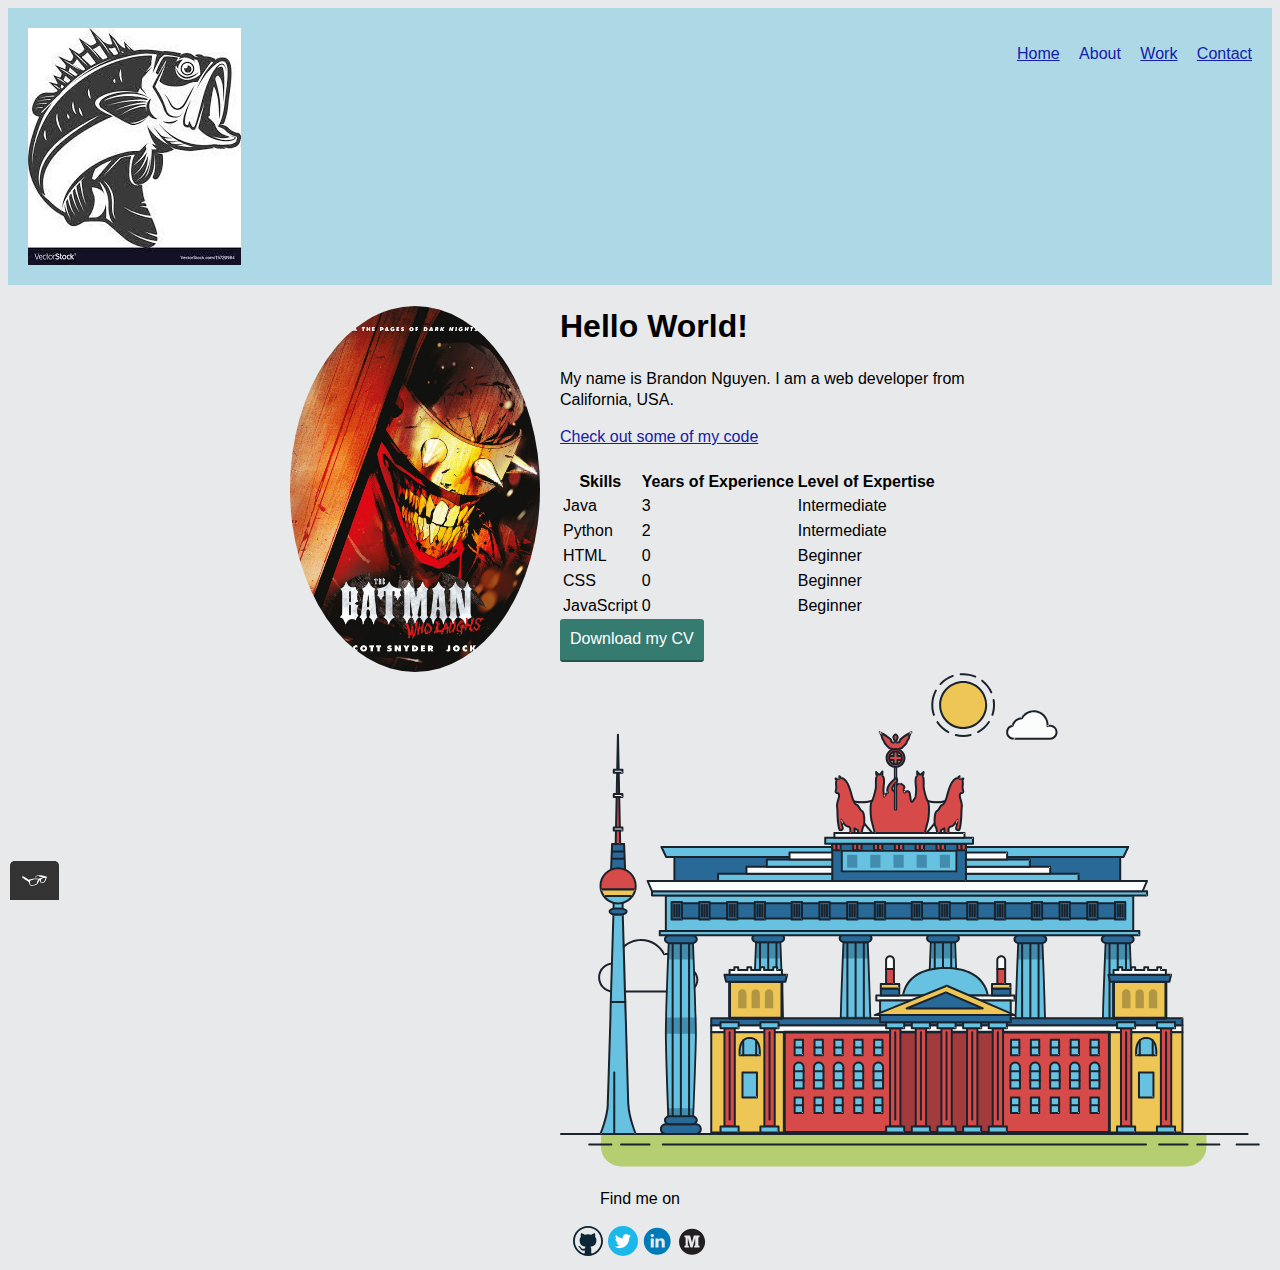
==== about.html @ 9582574d "added twitter and medium handles" ====
<!DOCTYPE html>
<html>

<head>
  <meta charset="utf-8">
  <title>About Brandon Nguyen</title>
  <link href="https://fonts.google.com/specimen/Oswald?preview.text_type=custom#standard-styles" rel="stylesheet">
  <link rel="stylesheet" type="text/css" href="css/style.production.css">
  <meta name="viewport" content="width=device-width, initial-scale=1">
</head>

<body>
  <header class="page-header">
    <img src="img/bass-fish.jpg" alt="Bass fish logo" class="page-header__item">
    <nav class="main-navigation page-header__item">
      <ul role="menubar" class="navigation-list">
        <li role="presentation">
          <a href="index.html" role="menuitem" class="navigation-list__item">Home</a>
        </li>
        <li role="presentation">
          <a href="about.html" role="menuitem" class="navigation-list__item navigation-list__item--active">About</a>
        </li>
        <li role="presentation">
          <a href="work.html" role="menuitem" class="navigation-list__item">Work</a>
        </li>
        <li role="presentation">
          <a href="contact.html" role="menuitem" class="navigation-list__item">Contact</a>
        </li>
      </ul>
    </nav>
  </header>


  <div class="profile">
    <!-- Add your portrait here -->
    <img src="img/portrait.jpg" class="profile__portrait" alt="Batman who Laughs Portrait">
    <h1>Hello World!</h1>
    <p>My name is Brandon Nguyen. I am a <span>web</span> developer from California, USA.</p>
    <a href="https://github.com/nguyenbrandon5303/">Check out some of my code</a>
  </div>
  <br>
  <table>
    <thead>
      <tr>
        <th>Skills</th>
        <th>Years of Experience</th>
        <th>Level of Expertise</th>
      </tr>
    </thead>
    <tbody>
      <tr>
        <td>Java</td>
        <td>3</td>
        <td>Intermediate</td>
      </tr>
      <tr>
        <td>Python</td>
        <td>2</td>
        <td>Intermediate</td>
      </tr>
      <tr>
        <td>HTML</td>
        <td>0</td>
        <td>Beginner</td>
      </tr>
      <tr>
        <td>CSS</td>
        <td>0</td>
        <td>Beginner</td>
      </tr>
      <tr>
        <td>JavaScript</td>
        <td>0</td>
        <td>Beginner</td>
      </tr>
    </tbody>
  </table>

  <a href="files/cv.pdf" class="button" download>Download my CV</a> <br>

  <svg xmlns="http://www.w3.org/2000/svg" class="berlin-illustration" height="505" viewBox="0 0 700 505"
    xmlns:xlink="http://www.w3.org/1999/xlink">
    <defs>
      <polygon id="a" points=".06 231.917 .06 .929 688.717 .929 688.717 231.917" />
    </defs>
    <g fill="none" fill-rule="evenodd">
      <g transform="translate(0 241)" class="cloud-front">
        <path fill="#1A232C"
          d="M87.602,29 L87.602,28 C87.326,28.001 87.103,28.024 86.927,28.033 L86.979,29.031 L87.947,28.78 C85.741,20.282 78.041,14.002 68.852,14 C67.858,14 66.904,14.096 65.98,14.231 L66.125,15.22 L67.019,14.772 C62.626,6.015 53.567,0.001 43.102,0 C29.041,0.002 17.524,10.848 16.443,24.632 L17.44,24.71 L17.606,23.724 C16.803,23.589 15.969,23.5 15.102,23.5 C6.817,23.501 0.102,30.215 0.102,38.5 C0.102,46.785 6.817,53.499 15.102,53.5 L87.602,53.5 C94.644,53.499 100.351,47.792 100.352,40.75 C100.351,33.708 94.644,28.001 87.602,28 L87.602,30 C90.573,30 93.254,31.202 95.203,33.149 C97.15,35.097 98.351,37.778 98.352,40.75 C98.351,43.722 97.15,46.403 95.203,48.351 C93.254,50.298 90.573,51.5 87.602,51.5 L15.102,51.5 C11.509,51.5 8.265,50.046 5.909,47.692 C3.555,45.337 2.102,42.093 2.102,38.5 C2.102,34.907 3.555,31.663 5.909,29.308 C8.265,26.954 11.509,25.5 15.102,25.5 C15.831,25.5 16.553,25.575 17.273,25.697 C17.551,25.743 17.832,25.672 18.055,25.499 C18.277,25.325 18.414,25.07 18.436,24.789 C19.436,12.04 30.094,1.998 43.102,2 C52.786,1.999 61.163,7.564 65.231,15.669 C65.425,16.055 65.842,16.272 66.27,16.21 C67.132,16.084 67.988,16 68.852,16 C77.108,15.998 84.027,21.647 86.011,29.283 C86.13,29.741 86.557,30.054 87.031,30.03 C87.27,30.017 87.457,29.999 87.602,30 L87.602,29"
          transform="translate(38 36)" />
      </g>
      <path fill="#B5CE6F"
        d="M646.484,484.382 C646.484,489.501 644.531,494.62 640.627,498.525 C636.722,502.43 631.603,504.382 626.484,504.382 L60.873,504.382 C55.754,504.382 50.636,502.43 46.731,498.525 C42.826,494.62 40.873,489.501 40.873,484.382 L40.873,471.917 L646.484,471.917 L646.484,484.382" />
      <polyline fill="#67C2E2"
        points="334.824 185.029 101.449 185.029 106.209 195.08 563.438 195.08 568.2 185.029 334.824 185.029" />
      <path fill="#1A232C"
        d="M334.824,185.029 L334.824,184.029 L101.449,184.029 C101.104,184.029 100.788,184.203 100.604,184.494 C100.42,184.785 100.398,185.146 100.545,185.457 L105.306,195.508 C105.471,195.856 105.824,196.079 106.209,196.079 L563.438,196.079 C563.824,196.079 564.177,195.856 564.342,195.508 L569.104,185.457 C569.251,185.146 569.229,184.785 569.045,184.494 C568.861,184.203 568.544,184.029 568.2,184.029 L334.824,184.029 L334.824,186.029 L566.62,186.029 L562.806,194.08 L106.842,194.08 L103.029,186.029 L334.824,186.029 L334.824,185.029" />
      <polygon fill="#296997" points="114.416 218.974 560.222 218.974 560.222 195.08 114.416 195.08" />
      <path fill="#1A232C"
        d="M560.222,218.974 L560.222,217.974 L115.416,217.974 L115.416,196.079 L559.222,196.079 L559.222,218.974 L560.222,218.974 L560.222,217.974 L560.222,218.974 L561.222,218.974 L561.222,195.08 C561.222,194.816 561.115,194.559 560.929,194.372 C560.742,194.186 560.485,194.08 560.222,194.08 L114.416,194.08 C114.152,194.08 113.895,194.186 113.708,194.372 C113.522,194.559 113.416,194.816 113.416,195.08 L113.416,218.974 C113.416,219.237 113.522,219.495 113.708,219.681 C113.895,219.867 114.152,219.974 114.416,219.974 L560.222,219.974 C560.485,219.974 560.742,219.867 560.929,219.681 C561.115,219.495 561.222,219.237 561.222,218.974 L560.222,218.974" />
      <polygon fill="#67C2E2" points="105.85 269.08 573.225 269.08 573.225 233.398 105.85 233.398" />
      <path fill="#1A232C"
        d="M573.225,233.398 L573.225,232.398 L105.85,232.398 C105.587,232.398 105.329,232.505 105.143,232.691 C104.957,232.877 104.85,233.134 104.85,233.398 L104.85,269.08 C104.85,269.344 104.957,269.601 105.143,269.788 C105.329,269.974 105.587,270.08 105.85,270.08 L573.225,270.08 C573.488,270.08 573.745,269.974 573.932,269.788 C574.118,269.601 574.225,269.344 574.225,269.08 L574.225,233.398 C574.225,233.134 574.118,232.877 573.932,232.691 C573.745,232.505 573.488,232.398 573.225,232.398 L573.225,233.398 L572.225,233.398 L572.225,268.08 L106.85,268.08 L106.85,234.398 L573.225,234.398 L573.225,233.398 L572.225,233.398 L573.225,233.398" />
      <polygon fill="#296997" points="116.751 256.508 562.557 256.508 562.557 241.243 116.751 241.243" />
      <path fill="#1A232C"
        d="M562.557,256.508 L562.557,255.508 L117.75,255.508 L117.75,242.243 L561.557,242.243 L561.557,256.508 L562.557,256.508 L562.557,255.508 L562.557,256.508 L563.557,256.508 L563.557,241.243 C563.557,240.979 563.45,240.722 563.264,240.535 C563.078,240.349 562.82,240.243 562.557,240.243 L116.75,240.243 C116.487,240.243 116.23,240.349 116.043,240.535 C115.857,240.722 115.751,240.979 115.751,241.243 L115.751,256.508 C115.751,256.771 115.857,257.029 116.043,257.215 C116.23,257.401 116.487,257.508 116.751,257.508 L562.557,257.508 C562.82,257.508 563.077,257.401 563.264,257.215 C563.45,257.029 563.557,256.771 563.557,256.508 L562.557,256.508" />
      <polygon fill="#67C2E2" points="158.07 218.974 518.563 218.974 518.563 211.858 158.07 211.858" />
      <path fill="#1A232C"
        d="M518.563,211.858 L518.563,210.858 L158.07,210.858 C157.807,210.858 157.549,210.964 157.363,211.151 C157.177,211.337 157.07,211.594 157.07,211.858 L157.07,218.974 C157.07,219.237 157.177,219.495 157.363,219.681 C157.549,219.867 157.807,219.974 158.07,219.974 L518.563,219.974 C518.826,219.974 519.083,219.867 519.27,219.681 C519.456,219.495 519.562,219.237 519.562,218.974 L519.562,211.858 C519.562,211.594 519.456,211.337 519.27,211.151 C519.083,210.964 518.826,210.858 518.563,210.858 L518.563,211.858 L517.563,211.858 L517.563,217.974 L159.07,217.974 L159.07,212.858 L518.563,212.858 L518.563,211.858 L517.563,211.858 L518.563,211.858" />
      <polygon fill="#FBFDFC" points="186.438 211.858 490.194 211.858 490.194 204.741 186.438 204.741" />
      <path fill="#1A232C"
        d="M490.194,204.741 L490.194,203.741 L186.438,203.741 C186.175,203.741 185.917,203.848 185.731,204.034 C185.545,204.221 185.438,204.478 185.438,204.741 L185.438,211.858 C185.438,212.121 185.545,212.379 185.731,212.565 C185.917,212.751 186.175,212.858 186.438,212.858 L490.194,212.858 C490.458,212.858 490.715,212.751 490.902,212.565 C491.088,212.379 491.194,212.121 491.194,211.858 L491.194,204.741 C491.194,204.478 491.088,204.221 490.902,204.034 C490.715,203.848 490.458,203.741 490.194,203.741 L490.194,204.741 L489.194,204.741 L489.194,210.858 L187.438,210.858 L187.438,205.741 L490.194,205.741 L490.194,204.741 L489.194,204.741 L490.194,204.741" />
      <polygon fill="#67C2E2" points="206.805 204.741 469.828 204.741 469.828 197.624 206.805 197.624" />
      <path fill="#1A232C"
        d="M469.828,197.624 L469.828,196.624 L206.805,196.624 C206.541,196.624 206.284,196.731 206.098,196.917 C205.911,197.103 205.805,197.361 205.805,197.624 L205.805,204.741 C205.805,205.005 205.911,205.262 206.098,205.449 C206.284,205.635 206.541,205.741 206.805,205.741 L469.828,205.741 C470.091,205.741 470.349,205.635 470.535,205.449 C470.722,205.262 470.828,205.005 470.828,204.741 L470.828,197.624 C470.828,197.361 470.722,197.103 470.535,196.917 C470.349,196.731 470.091,196.624 469.828,196.624 L469.828,197.624 L468.828,197.624 L468.828,203.741 L207.805,203.741 L207.805,198.624 L469.828,198.624 L469.828,197.624 L468.828,197.624 L469.828,197.624" />
      <polygon fill="#FBFDFC" points="229.521 197.624 447.111 197.624 447.111 190.509 229.521 190.509" />
      <path fill="#1A232C"
        d="M447.111,190.509 L447.111,189.509 L229.521,189.509 C229.258,189.509 229,189.616 228.814,189.802 C228.628,189.988 228.521,190.246 228.521,190.509 L228.521,197.624 C228.521,197.888 228.628,198.145 228.814,198.332 C229,198.518 229.258,198.624 229.521,198.624 L447.111,198.624 C447.375,198.624 447.632,198.518 447.818,198.332 C448.005,198.145 448.111,197.888 448.111,197.624 L448.111,190.509 C448.111,190.246 448.005,189.988 447.818,189.802 C447.632,189.616 447.375,189.509 447.111,189.509 L447.111,190.509 L446.111,190.509 L446.111,196.624 L230.521,196.624 L230.521,191.509 L447.111,191.509 L447.111,190.509 L446.111,190.509 L447.111,190.509" />
      <path fill="#67C2E2"
        d="M135.607,355.447 C135.163,337.766 134.264,313.326 133.648,297.387 C133.274,287.721 133.004,281.18 133.004,281.18 L108.722,281.18 C108.722,281.18 108.452,287.721 108.079,297.387 C107.462,313.326 106.563,337.766 106.119,355.447 C105.953,362.059 105.85,367.732 105.85,371.653 L105.85,371.654 C105.85,386.117 107.243,424.332 108.089,446.189 C108.457,455.706 108.722,462.126 108.722,462.126 L133.004,462.126 C133.004,462.126 133.269,455.706 133.637,446.189 C134.482,424.332 135.876,386.117 135.876,371.654 L135.876,371.653 C135.876,367.732 135.773,362.059 135.607,355.447" />
      <path fill="#428DAE"
        d="M133.648 297.387L108.079 297.387C108.452 287.721 108.722 281.18 108.722 281.18L133.004 281.18C133.004 281.18 133.274 287.721 133.648 297.387M135.876 371.654L105.85 371.654 105.85 371.653C105.85 367.732 105.953 362.059 106.119 355.447L135.607 355.447C135.773 362.059 135.876 367.732 135.876 371.653L135.876 371.654M133.004 462.126L108.722 462.126C108.722 462.126 108.457 455.706 108.089 446.189L133.637 446.189C133.269 455.706 133.004 462.126 133.004 462.126" />
      <path fill="#1A232C"
        d="M109.612,461.199 L132.114,461.199 C132.447,453.007 134.949,390.886 134.949,371.653 C134.949,352.42 132.447,290.299 132.114,282.108 L109.612,282.108 C109.279,290.299 106.778,352.42 106.778,371.653 C106.778,390.886 109.279,453.007 109.612,461.199 Z M133.895,463.054 L107.832,463.054 L107.794,462.164 C107.766,461.466 104.922,392.193 104.922,371.653 C104.922,351.114 107.766,281.839 107.794,281.142 L107.832,280.252 L133.895,280.252 L133.931,281.142 C133.96,281.839 136.804,351.114 136.804,371.653 C136.804,392.193 133.96,461.466 133.931,462.164 L133.895,463.054 L133.895,463.054 Z" />
      <path fill="#1A232C"
        d="M111.638 281.18L111.638 462.126C111.638 462.679 112.086 463.126 112.638 463.126 113.19 463.126 113.638 462.679 113.638 462.126L113.638 281.18C113.638 280.628 113.19 280.18 112.638 280.18 112.086 280.18 111.638 280.628 111.638 281.18M119.863 281.18L119.863 462.126C119.863 462.679 120.311 463.126 120.863 463.126 121.416 463.126 121.863 462.679 121.863 462.126L121.863 281.18C121.863 280.628 121.416 280.18 120.863 280.18 120.311 280.18 119.863 280.628 119.863 281.18M128.088 281.18L128.088 462.126C128.088 462.679 128.536 463.126 129.088 463.126 129.64 463.126 130.088 462.679 130.088 462.126L130.088 281.18C130.088 280.628 129.64 280.18 129.088 280.18 128.536 280.18 128.088 280.628 128.088 281.18" />
      <path fill="#296997"
        d="M136.79,277.265 C136.79,279.418 134.675,281.18 132.09,281.18 L109.636,281.18 C107.051,281.18 104.936,279.418 104.936,277.265 C104.936,275.111 107.051,273.349 109.636,273.349 L132.09,273.349 C134.675,273.349 136.79,275.111 136.79,277.265" />
      <path fill="#1A232C"
        d="M136.79,277.265 L135.79,277.265 C135.789,278.005 135.433,278.704 134.769,279.262 C134.109,279.814 133.155,280.181 132.09,280.18 L109.636,280.18 C108.571,280.181 107.617,279.814 106.956,279.262 C106.293,278.704 105.936,278.005 105.936,277.265 C105.936,276.524 106.293,275.825 106.957,275.267 C107.617,274.715 108.571,274.348 109.636,274.349 L132.09,274.349 C133.155,274.348 134.109,274.716 134.769,275.267 C135.433,275.825 135.789,276.524 135.79,277.265 L137.79,277.265 C137.791,275.851 137.09,274.593 136.049,273.731 C135.006,272.863 133.61,272.35 132.09,272.349 L109.636,272.349 C108.116,272.35 106.72,272.863 105.676,273.731 C104.636,274.593 103.935,275.851 103.936,277.265 C103.935,278.678 104.636,279.937 105.677,280.798 C106.72,281.666 108.116,282.179 109.636,282.18 L132.09,282.18 C133.61,282.179 135.006,281.666 136.049,280.798 C137.09,279.937 137.791,278.678 137.79,277.265 L136.79,277.265" />
      <path fill="#296997"
        d="M140.775,467.217 C140.775,469.803 138.661,471.917 136.076,471.917 L105.65,471.917 C103.065,471.917 100.951,469.803 100.951,467.217 L100.951,466.825 C100.951,464.241 103.065,462.126 105.65,462.126 L136.076,462.126 C138.661,462.126 140.775,464.241 140.775,466.825 L140.775,467.217" />
      <path fill="#1A232C"
        d="M140.775,467.217 L139.775,467.217 C139.775,468.235 139.361,469.155 138.688,469.83 C138.013,470.503 137.093,470.917 136.076,470.917 L105.65,470.917 C104.633,470.917 103.713,470.504 103.038,469.83 C102.365,469.155 101.951,468.235 101.951,467.217 L101.951,466.825 C101.951,465.808 102.365,464.889 103.038,464.214 C103.713,463.54 104.633,463.127 105.65,463.126 L136.076,463.126 C137.093,463.127 138.013,463.54 138.688,464.214 C139.362,464.889 139.775,465.808 139.775,466.825 L139.775,467.217 L141.775,467.217 L141.775,466.825 C141.772,463.684 139.217,461.13 136.076,461.126 L105.65,461.126 C102.509,461.13 99.955,463.684 99.951,466.825 L99.951,467.217 C99.954,470.36 102.509,472.914 105.65,472.917 L136.076,472.917 C139.217,472.914 141.772,470.36 141.775,467.217 L140.775,467.217" />
      <path fill="#296997"
        d="M136.79,458.208 C136.79,460.363 134.675,462.126 132.09,462.126 L109.636,462.126 C107.051,462.126 104.936,460.363 104.936,458.208 C104.936,456.057 107.051,454.292 109.636,454.292 L132.09,454.292 C134.675,454.292 136.79,456.057 136.79,458.208" />
      <path fill="#1A232C"
        d="M136.79,458.208 L135.79,458.208 C135.789,458.949 135.432,459.649 134.769,460.207 C134.108,460.76 133.154,461.128 132.09,461.126 L109.636,461.126 C108.572,461.128 107.617,460.76 106.957,460.207 C106.293,459.649 105.936,458.949 105.936,458.208 C105.936,457.47 106.293,456.77 106.957,456.212 C107.617,455.659 108.572,455.291 109.636,455.292 L132.09,455.292 C133.154,455.291 134.108,455.659 134.769,456.212 C135.433,456.77 135.789,457.47 135.79,458.208 L137.79,458.208 C137.791,456.796 137.09,455.538 136.05,454.675 C135.006,453.808 133.61,453.294 132.09,453.292 L109.636,453.292 C108.115,453.294 106.719,453.808 105.676,454.675 C104.636,455.538 103.935,456.796 103.936,458.208 C103.935,459.622 104.636,460.881 105.676,461.743 C106.72,462.611 108.116,463.125 109.636,463.126 L132.09,463.126 C133.61,463.125 135.006,462.611 136.05,461.743 C137.09,460.881 137.791,459.622 137.79,458.208 L136.79,458.208" />
      <path fill="#67C2E2"
        d="M572.471,355.447 C572.025,337.766 571.126,313.326 570.51,297.387 C570.137,287.721 569.867,281.18 569.867,281.18 L545.585,281.18 C545.585,281.18 545.315,287.721 544.942,297.387 C544.326,313.326 543.427,337.766 542.981,355.447 C542.815,362.059 542.713,367.732 542.713,371.653 L542.713,371.654 C542.713,386.117 544.107,424.332 544.952,446.189 C545.32,455.706 545.585,462.126 545.585,462.126 L569.867,462.126 C569.867,462.126 570.132,455.706 570.499,446.189 C571.346,424.332 572.739,386.117 572.739,371.654 L572.739,371.653 C572.739,367.732 572.637,362.059 572.471,355.447" />
      <path fill="#428DAE"
        d="M569.582 297.387L566.951 297.387 566.951 282.108 568.977 282.108C569.063 284.206 569.29 289.841 569.582 297.387M564.951 297.387L545.871 297.387C546.162 289.841 546.39 284.206 546.476 282.108L564.951 282.108 564.951 297.387M571.8 369.187L566.951 369.187 566.951 356.265 571.562 356.265C571.685 361.272 571.771 365.701 571.8 369.187M564.951 369.187L543.653 369.187C543.684 365.512 543.777 360.79 543.912 355.447L553.551 355.447 553.551 356.265 564.951 356.265 564.951 369.187" />
      <path fill="#1A232C"
        d="M546.476,461.199 L568.977,461.199 C569.31,453.007 571.812,390.886 571.812,371.653 C571.812,352.42 569.31,290.299 568.977,282.108 L546.476,282.108 C546.142,290.299 543.642,352.42 543.642,371.653 C543.642,390.886 546.142,453.007 546.476,461.199 M570.758,463.054 L544.694,463.054 L544.658,462.164 C544.629,461.466 541.785,392.193 541.785,371.653 C541.785,351.114 544.629,281.839 544.658,281.142 L544.694,280.252 L570.758,280.252 L570.795,281.142 C570.823,281.839 573.667,351.114 573.667,371.653 C573.667,392.193 570.823,461.466 570.795,462.164 L570.758,463.054" />
      <path fill="#1A232C"
        d="M548.501 281.18L548.501 462.126C548.501 462.679 548.949 463.126 549.501 463.126 550.053 463.126 550.501 462.679 550.501 462.126L550.501 281.18C550.501 280.628 550.053 280.18 549.501 280.18 548.949 280.18 548.501 280.628 548.501 281.18M556.727 281.18L556.727 462.126C556.727 462.679 557.174 463.126 557.727 463.126 558.279 463.126 558.727 462.679 558.727 462.126L558.727 281.18C558.727 280.628 558.279 280.18 557.727 280.18 557.174 280.18 556.727 280.628 556.727 281.18M564.951 281.18L564.951 462.126C564.951 462.679 565.399 463.126 565.951 463.126 566.503 463.126 566.951 462.679 566.951 462.126L566.951 281.18C566.951 280.628 566.503 280.18 565.951 280.18 565.399 280.18 564.951 280.628 564.951 281.18" />
      <path fill="#296997"
        d="M573.653,277.265 C573.653,279.418 571.537,281.18 568.953,281.18 L546.499,281.18 C543.915,281.18 541.799,279.418 541.799,277.265 C541.799,275.111 543.915,273.349 546.499,273.349 L568.953,273.349 C571.537,273.349 573.653,275.111 573.653,277.265" />
      <path fill="#1A232C"
        d="M573.653,277.265 L572.653,277.265 C572.653,278.005 572.296,278.704 571.632,279.262 C570.972,279.814 570.017,280.181 568.953,280.18 L546.499,280.18 C545.435,280.181 544.48,279.814 543.82,279.262 C543.156,278.704 542.8,278.005 542.799,277.265 C542.8,276.525 543.156,275.825 543.82,275.267 C544.481,274.715 545.435,274.348 546.499,274.349 L568.953,274.349 C570.017,274.348 570.972,274.715 571.632,275.267 C572.296,275.825 572.653,276.525 572.653,277.265 L574.653,277.265 C574.654,275.851 573.953,274.593 572.912,273.731 C571.869,272.863 570.473,272.35 568.953,272.349 L546.499,272.349 C544.979,272.35 543.583,272.863 542.54,273.731 C541.499,274.593 540.798,275.851 540.799,277.265 C540.798,278.679 541.499,279.937 542.54,280.798 C543.583,281.666 544.979,282.179 546.499,282.18 L568.953,282.18 C570.473,282.179 571.869,281.666 572.912,280.798 C573.953,279.937 574.654,278.679 574.653,277.265 L573.653,277.265" />
      <path fill="#296997"
        d="M577.639,467.217 C577.639,469.803 575.524,471.917 572.938,471.917 L542.514,471.917 C539.929,471.917 537.813,469.803 537.813,467.217 L537.813,466.825 C537.813,464.241 539.929,462.126 542.514,462.126 L572.938,462.126 C575.524,462.126 577.639,464.241 577.639,466.825 L577.639,467.217" />
      <path fill="#1A232C"
        d="M577.639,467.217 L576.639,467.217 C576.638,468.235 576.225,469.155 575.551,469.83 C574.876,470.503 573.956,470.917 572.938,470.917 L542.514,470.917 C541.497,470.917 540.576,470.503 539.901,469.83 C539.227,469.155 538.814,468.234 538.813,467.217 L538.813,466.825 C538.814,465.808 539.227,464.889 539.901,464.214 C540.576,463.54 541.497,463.127 542.514,463.126 L572.938,463.126 C573.956,463.127 574.876,463.54 575.551,464.214 C576.225,464.888 576.638,465.808 576.639,466.825 L576.639,467.217 L578.639,467.217 L578.639,466.825 C578.635,463.684 576.081,461.13 572.938,461.126 L542.514,461.126 C539.372,461.13 536.817,463.684 536.813,466.825 L536.813,467.217 C536.817,470.36 539.372,472.914 542.514,472.917 L572.938,472.917 C576.081,472.914 578.635,470.359 578.639,467.217 L577.639,467.217" />
      <path fill="#296997"
        d="M573.653,458.208 C573.653,460.363 571.537,462.126 568.953,462.126 L546.499,462.126 C543.915,462.126 541.799,460.363 541.799,458.208 C541.799,456.057 543.915,454.292 546.499,454.292 L568.953,454.292 C571.537,454.292 573.653,456.057 573.653,458.208" />
      <path fill="#1A232C"
        d="M573.653,458.208 L572.653,458.208 C572.653,458.949 572.296,459.649 571.632,460.207 C570.971,460.76 570.017,461.128 568.953,461.126 L546.499,461.126 C545.435,461.128 544.481,460.76 543.82,460.207 C543.157,459.649 542.799,458.949 542.799,458.208 C542.799,457.47 543.156,456.77 543.82,456.212 C544.481,455.659 545.435,455.291 546.499,455.292 L568.953,455.292 C570.017,455.291 570.971,455.659 571.632,456.212 C572.296,456.77 572.653,457.47 572.653,458.208 L574.653,458.208 C574.654,456.796 573.953,455.538 572.912,454.675 C571.869,453.808 570.473,453.294 568.953,453.292 L546.499,453.292 C544.979,453.294 543.583,453.808 542.54,454.675 C541.499,455.538 540.798,456.796 540.799,458.208 C540.798,459.622 541.499,460.881 542.54,461.743 C543.583,462.611 544.979,463.125 546.499,463.126 L568.953,463.126 C570.473,463.125 571.869,462.611 572.912,461.743 C573.953,460.881 574.654,459.622 574.653,458.208 L573.653,458.208" />
      <path fill="#67C2E2"
        d="M485.098,355.447 C484.654,337.766 483.753,313.326 483.137,297.387 C482.764,287.721 482.494,281.18 482.494,281.18 L458.213,281.18 C458.213,281.18 457.942,287.721 457.569,297.387 C456.953,313.326 456.055,337.766 455.608,355.447 C455.443,362.059 455.34,367.732 455.34,371.653 L455.34,371.654 C455.34,386.117 456.733,424.332 457.58,446.189 C457.948,455.706 458.213,462.126 458.213,462.126 L482.494,462.126 C482.494,462.126 482.759,455.706 483.126,446.189 C483.973,424.332 485.366,386.117 485.366,371.654 L485.366,371.653 C485.366,367.732 485.265,362.059 485.098,355.447" />
      <path fill="#428DAE"
        d="M483.137 297.387L457.569 297.387C457.942 287.721 458.213 281.18 458.213 281.18L482.494 281.18C482.494 281.18 482.764 287.721 483.137 297.387M485.355 369.187L455.351 369.187C455.382 365.502 455.475 360.78 455.608 355.447L485.098 355.447C485.232 360.78 485.325 365.502 485.355 369.187" />
      <path fill="#1A232C"
        d="M459.103,461.199 L481.605,461.199 C481.938,453.007 484.439,390.886 484.439,371.653 C484.439,352.42 481.938,290.299 481.605,282.108 L459.103,282.108 C458.769,290.299 456.268,352.42 456.268,371.653 C456.268,390.886 458.769,453.007 459.103,461.199 Z M483.386,463.054 L457.321,463.054 L457.285,462.164 C457.256,461.466 454.412,392.193 454.412,371.653 C454.412,351.114 457.256,281.839 457.285,281.142 L457.321,280.252 L483.386,280.252 L483.422,281.142 C483.45,281.839 486.294,351.114 486.294,371.653 C486.294,392.193 483.45,461.466 483.422,462.164 L483.386,463.054 L483.386,463.054 Z" />
      <path fill="#1A232C"
        d="M461.128 281.18L461.128 462.126C461.128 462.679 461.576 463.126 462.128 463.126 462.68 463.126 463.128 462.679 463.128 462.126L463.128 281.18C463.128 280.628 462.68 280.18 462.128 280.18 461.576 280.18 461.128 280.628 461.128 281.18M469.354 281.18L469.354 462.126C469.354 462.679 469.801 463.126 470.354 463.126 470.906 463.126 471.354 462.679 471.354 462.126L471.354 281.18C471.354 280.628 470.906 280.18 470.354 280.18 469.801 280.18 469.354 280.628 469.354 281.18M477.578 281.18L477.578 462.126C477.578 462.679 478.026 463.126 478.578 463.126 479.13 463.126 479.578 462.679 479.578 462.126L479.578 281.18C479.578 280.628 479.13 280.18 478.578 280.18 478.026 280.18 477.578 280.628 477.578 281.18" />
      <path fill="#296997"
        d="M486.281,277.265 C486.281,279.418 484.164,281.18 481.58,281.18 L459.126,281.18 C456.542,281.18 454.426,279.418 454.426,277.265 C454.426,275.111 456.542,273.349 459.126,273.349 L481.58,273.349 C484.164,273.349 486.281,275.111 486.281,277.265" />
      <path fill="#1A232C"
        d="M486.281,277.265 L485.281,277.265 C485.281,278.005 484.924,278.704 484.26,279.262 C483.599,279.814 482.644,280.181 481.58,280.18 L459.126,280.18 C458.062,280.181 457.107,279.814 456.447,279.262 C455.783,278.704 455.427,278.005 455.426,277.265 C455.427,276.525 455.783,275.825 456.447,275.267 C457.108,274.715 458.062,274.348 459.126,274.349 L481.58,274.349 C482.644,274.348 483.599,274.716 484.26,275.268 C484.924,275.825 485.281,276.525 485.281,277.265 L487.281,277.265 C487.282,275.851 486.58,274.593 485.54,273.731 C484.496,272.863 483.1,272.35 481.58,272.349 L459.126,272.349 C457.606,272.35 456.21,272.863 455.167,273.731 C454.126,274.593 453.425,275.851 453.426,277.265 C453.425,278.679 454.126,279.937 455.167,280.798 C456.21,281.666 457.606,282.179 459.126,282.18 L481.58,282.18 C483.1,282.179 484.496,281.666 485.54,280.799 C486.58,279.937 487.282,278.679 487.281,277.265 L486.281,277.265" />
      <path fill="#296997"
        d="M490.266,467.217 C490.266,469.803 488.151,471.917 485.565,471.917 L455.141,471.917 C452.556,471.917 450.44,469.803 450.44,467.217 L450.44,466.825 C450.44,464.241 452.556,462.126 455.141,462.126 L485.565,462.126 C488.151,462.126 490.266,464.241 490.266,466.825 L490.266,467.217" />
      <path fill="#1A232C"
        d="M490.266,467.217 L489.266,467.217 C489.265,468.235 488.852,469.155 488.178,469.83 C487.503,470.503 486.583,470.917 485.565,470.917 L455.141,470.917 C454.124,470.917 453.203,470.503 452.528,469.83 C451.854,469.155 451.441,468.234 451.44,467.217 L451.44,466.825 C451.441,465.808 451.854,464.889 452.528,464.214 C453.203,463.54 454.124,463.127 455.141,463.126 L485.565,463.126 C486.583,463.127 487.503,463.54 488.178,464.214 C488.852,464.888 489.265,465.808 489.266,466.825 L489.266,467.217 L491.266,467.217 L491.266,466.825 C491.262,463.684 488.708,461.13 485.565,461.126 L455.141,461.126 C451.999,461.13 449.444,463.684 449.44,466.825 L449.44,467.217 C449.444,470.36 451.999,472.914 455.141,472.917 L485.565,472.917 C488.708,472.914 491.262,470.359 491.266,467.217 L490.266,467.217" />
      <path fill="#296997"
        d="M486.281,458.208 C486.281,460.363 484.164,462.126 481.58,462.126 L459.126,462.126 C456.542,462.126 454.426,460.363 454.426,458.208 C454.426,456.057 456.542,454.292 459.126,454.292 L481.58,454.292 C484.164,454.292 486.281,456.057 486.281,458.208" />
      <path fill="#1A232C"
        d="M486.281,458.208 L485.281,458.208 C485.281,458.949 484.923,459.649 484.26,460.207 C483.599,460.76 482.644,461.128 481.58,461.126 L459.126,461.126 C458.062,461.128 457.108,460.76 456.447,460.207 C455.784,459.649 455.427,458.949 455.426,458.208 C455.426,457.47 455.783,456.77 456.447,456.212 C457.108,455.659 458.062,455.291 459.126,455.292 L481.58,455.292 C482.644,455.291 483.598,455.659 484.26,456.212 C484.924,456.77 485.281,457.47 485.281,458.208 L487.281,458.208 C487.282,456.795 486.58,455.538 485.54,454.675 C484.496,453.808 483.1,453.294 481.58,453.292 L459.126,453.292 C457.606,453.294 456.21,453.808 455.167,454.675 C454.126,455.538 453.425,456.796 453.426,458.208 C453.425,459.622 454.126,460.881 455.167,461.743 C456.21,462.611 457.606,463.125 459.126,463.126 L481.58,463.126 C483.1,463.125 484.496,462.611 485.54,461.743 C486.581,460.881 487.282,459.622 487.281,458.208 L486.281,458.208" />
      <path fill="#67C2E2"
        d="M397.726,354.466 C397.28,336.787 396.381,312.346 395.765,296.407 C395.392,286.742 395.122,280.2 395.122,280.2 L370.84,280.2 C370.84,280.2 370.57,286.742 370.197,296.407 C369.581,312.346 368.682,336.787 368.236,354.466 C368.07,361.078 367.968,366.751 367.968,370.672 L367.968,370.673 C367.968,385.136 369.361,423.352 370.207,445.208 C370.575,454.726 370.84,461.146 370.84,461.146 L395.122,461.146 C395.122,461.146 395.386,454.726 395.754,445.208 C396.601,423.352 397.994,385.136 397.994,370.673 L397.994,370.672 C397.994,366.751 397.892,361.078 397.726,354.466" />
      <path fill="#428DAE"
        d="M394.837 296.407L392.206 296.407 392.206 281.127 394.233 281.127C394.318 283.225 394.545 288.861 394.837 296.407L394.837 296.407zM383.981 296.407L390.206 296.407 390.206 281.127 383.981 281.127 383.981 296.407zM375.756 296.407L381.98 296.407 381.98 281.127 375.756 281.127 375.756 296.407zM373.756 296.407L371.126 296.407C371.417 288.861 371.645 283.225 371.73 281.127L373.756 281.127 373.756 296.407 373.756 296.407zM397.062 369.187L392.206 369.187 392.206 354.466 396.796 354.466C396.943 360.298 397.041 365.389 397.062 369.187L397.062 369.187zM383.981 369.187L390.206 369.187 390.206 354.466 383.981 354.466 383.981 369.187zM375.756 369.187L381.98 369.187 381.98 354.466 375.756 354.466 375.756 369.187zM373.756 369.187L368.9 369.187C368.921 365.389 369.019 360.298 369.166 354.466L373.756 354.466 373.756 369.187 373.756 369.187z" />
      <path fill="#1A232C"
        d="M371.73,460.218 L394.233,460.218 C394.565,452.027 397.066,389.906 397.066,370.672 C397.066,351.44 394.565,289.319 394.233,281.127 L371.73,281.127 C371.397,289.319 368.895,351.44 368.895,370.672 C368.895,389.906 371.397,452.027 371.73,460.218 M396.013,462.074 L369.949,462.074 L369.912,461.184 C369.884,460.486 367.04,391.212 367.04,370.672 C367.04,350.133 369.884,280.859 369.912,280.162 L369.949,279.272 L396.013,279.272 L396.05,280.162 C396.078,280.859 398.922,350.133 398.922,370.672 C398.922,391.212 396.078,460.486 396.05,461.184 L396.013,462.074" />
      <path fill="#1A232C"
        d="M373.756 280.2L373.756 461.146C373.756 461.698 374.203 462.146 374.756 462.146 375.308 462.146 375.756 461.698 375.756 461.146L375.756 280.2C375.756 279.647 375.308 279.2 374.756 279.2 374.203 279.2 373.756 279.647 373.756 280.2M381.98 280.2L381.98 461.146C381.98 461.698 382.428 462.146 382.98 462.146 383.533 462.146 383.981 461.698 383.981 461.146L383.981 280.2C383.981 279.647 383.533 279.2 382.98 279.2 382.428 279.2 381.98 279.647 381.98 280.2M390.206 280.2L390.206 461.146C390.206 461.698 390.654 462.146 391.206 462.146 391.758 462.146 392.206 461.698 392.206 461.146L392.206 280.2C392.206 279.647 391.758 279.2 391.206 279.2 390.654 279.2 390.206 279.647 390.206 280.2" />
      <path fill="#296997"
        d="M398.908,276.285 C398.908,278.439 396.792,280.2 394.208,280.2 L371.754,280.2 C369.17,280.2 367.053,278.439 367.053,276.285 C367.053,274.13 369.17,272.369 371.754,272.369 L394.208,272.369 C396.792,272.369 398.908,274.13 398.908,276.285" />
      <path fill="#1A232C"
        d="M398.908,276.285 L397.908,276.285 C397.907,277.025 397.551,277.724 396.887,278.281 C396.227,278.833 395.272,279.201 394.208,279.2 L371.754,279.2 C370.69,279.201 369.735,278.833 369.074,278.281 C368.41,277.724 368.053,277.025 368.053,276.285 C368.053,275.544 368.41,274.845 369.074,274.287 C369.735,273.735 370.69,273.367 371.754,273.369 L394.208,273.369 C395.272,273.367 396.227,273.735 396.887,274.287 C397.551,274.844 397.907,275.544 397.908,276.285 L399.908,276.285 C399.909,274.871 399.208,273.612 398.167,272.75 C397.124,271.883 395.728,271.37 394.208,271.369 L371.754,271.369 C370.234,271.37 368.838,271.883 367.794,272.75 C366.754,273.612 366.052,274.871 366.053,276.285 C366.052,277.699 366.754,278.957 367.795,279.818 C368.838,280.686 370.234,281.198 371.754,281.2 L394.208,281.2 C395.728,281.198 397.123,280.686 398.167,279.818 C399.208,278.957 399.909,277.698 399.908,276.285 L398.908,276.285" />
      <path fill="#296997"
        d="M402.894,466.237 C402.894,468.823 400.779,470.937 398.193,470.937 L367.768,470.937 C365.183,470.937 363.068,468.823 363.068,466.237 L363.068,465.844 C363.068,463.26 365.183,461.146 367.768,461.146 L398.193,461.146 C400.779,461.146 402.894,463.26 402.894,465.844 L402.894,466.237" />
      <path fill="#1A232C"
        d="M402.894,466.237 L401.894,466.237 C401.893,467.254 401.48,468.174 400.806,468.849 C400.131,469.523 399.211,469.937 398.193,469.937 L367.768,469.937 C366.751,469.937 365.831,469.523 365.156,468.849 C364.482,468.174 364.069,467.254 364.068,466.237 L364.068,465.844 C364.069,464.828 364.482,463.908 365.156,463.233 C365.831,462.56 366.751,462.146 367.768,462.146 L398.193,462.146 C399.211,462.146 400.131,462.56 400.806,463.233 C401.48,463.908 401.893,464.828 401.894,465.844 L401.894,466.237 L403.894,466.237 L403.894,465.844 C403.89,462.703 401.336,460.15 398.193,460.146 L367.768,460.146 C364.626,460.15 362.072,462.703 362.068,465.844 L362.068,466.237 C362.072,469.379 364.626,471.933 367.768,471.937 L398.193,471.937 C401.336,471.933 403.89,469.379 403.894,466.237 L402.894,466.237" />
      <path fill="#296997"
        d="M398.908,457.228 C398.908,459.382 396.792,461.146 394.208,461.146 L371.754,461.146 C369.17,461.146 367.053,459.382 367.053,457.228 C367.053,455.077 369.17,453.312 371.754,453.312 L394.208,453.312 C396.792,453.312 398.908,455.077 398.908,457.228" />
      <path fill="#1A232C"
        d="M398.908,457.228 L397.908,457.228 C397.908,457.968 397.55,458.669 396.887,459.226 C396.226,459.779 395.272,460.147 394.208,460.146 L371.754,460.146 C370.69,460.147 369.736,459.779 369.074,459.226 C368.411,458.668 368.053,457.968 368.053,457.228 C368.053,456.489 368.41,455.789 369.074,455.231 C369.736,454.679 370.69,454.311 371.754,454.312 L394.208,454.312 C395.272,454.311 396.226,454.679 396.887,455.231 C397.551,455.789 397.908,456.489 397.908,457.228 L399.908,457.228 C399.909,455.815 399.208,454.557 398.167,453.695 C397.124,452.827 395.728,452.313 394.208,452.312 L371.754,452.312 C370.234,452.313 368.838,452.827 367.794,453.695 C366.754,454.557 366.052,455.815 366.053,457.228 C366.052,458.642 366.753,459.901 367.794,460.763 C368.838,461.631 370.234,462.145 371.754,462.146 L394.208,462.146 C395.728,462.145 397.124,461.631 398.167,460.763 C399.208,459.9 399.909,458.642 399.908,457.228 L398.908,457.228" />
      <path fill="#67C2E2"
        d="M310.353,354.466 C309.908,336.787 309.009,312.346 308.393,296.407 C308.019,286.742 307.75,280.2 307.75,280.2 L283.467,280.2 C283.467,280.2 283.198,286.742 282.824,296.407 C282.208,312.346 281.309,336.787 280.864,354.466 C280.698,361.078 280.596,366.751 280.596,370.672 L280.596,370.673 C280.596,385.136 281.989,423.352 282.834,445.208 C283.202,454.726 283.467,461.146 283.467,461.146 L307.75,461.146 C307.75,461.146 308.014,454.726 308.382,445.208 C309.228,423.352 310.622,385.136 310.622,370.673 L310.622,370.672 C310.622,366.751 310.518,361.078 310.353,354.466" />
      <path fill="#428DAE"
        d="M308.393 296.407L282.824 296.407C283.198 286.742 283.467 280.2 283.467 280.2L307.75 280.2C307.75 280.2 308.019 286.742 308.393 296.407M310.617 369.187L280.6 369.187C280.621 365.377 280.718 360.285 280.864 354.466L310.353 354.466C310.498 360.285 310.596 365.377 310.617 369.187" />
      <path fill="#1A232C"
        d="M284.357,460.218 L306.86,460.218 C307.193,452.027 309.694,389.906 309.694,370.672 C309.694,351.44 307.193,289.319 306.86,281.127 L284.357,281.127 C284.024,289.319 281.523,351.44 281.523,370.672 C281.523,389.906 284.024,452.027 284.357,460.218 Z M308.639,462.074 L282.576,462.074 L282.54,461.184 C282.511,460.486 279.668,391.212 279.668,370.672 C279.668,350.133 282.511,280.859 282.54,280.162 L282.576,279.272 L308.639,279.272 L308.677,280.162 C308.706,280.859 311.549,350.133 311.549,370.672 C311.549,391.212 308.706,460.486 308.677,461.184 L308.639,462.074 L308.639,462.074 Z" />
      <path fill="#1A232C"
        d="M286.383 280.2L286.383 461.146C286.383 461.698 286.831 462.146 287.383 462.146 287.936 462.146 288.383 461.698 288.383 461.146L288.383 280.2C288.383 279.647 287.936 279.2 287.383 279.2 286.831 279.2 286.383 279.647 286.383 280.2M294.608 280.2L294.608 461.146C294.608 461.698 295.056 462.146 295.608 462.146 296.161 462.146 296.608 461.698 296.608 461.146L296.608 280.2C296.608 279.647 296.161 279.2 295.608 279.2 295.056 279.2 294.608 279.647 294.608 280.2M302.834 280.2L302.834 461.146C302.834 461.698 303.281 462.146 303.834 462.146 304.386 462.146 304.834 461.698 304.834 461.146L304.834 280.2C304.834 279.647 304.386 279.2 303.834 279.2 303.281 279.2 302.834 279.647 302.834 280.2" />
      <path fill="#296997"
        d="M311.535,276.285 C311.535,278.439 309.42,280.2 306.836,280.2 L284.381,280.2 C281.797,280.2 279.681,278.439 279.681,276.285 C279.681,274.13 281.797,272.369 284.381,272.369 L306.836,272.369 C309.42,272.369 311.535,274.13 311.535,276.285" />
      <path fill="#1A232C"
        d="M311.535,276.285 L310.535,276.285 C310.534,277.025 310.177,277.724 309.514,278.282 C308.854,278.833 307.901,279.201 306.836,279.2 L284.381,279.2 C283.316,279.201 282.362,278.833 281.702,278.281 C281.038,277.724 280.681,277.025 280.681,276.285 C280.681,275.544 281.038,274.844 281.702,274.287 C282.362,273.735 283.317,273.367 284.381,273.369 L306.836,273.369 C307.9,273.367 308.854,273.735 309.514,274.287 C310.177,274.844 310.534,275.544 310.535,276.285 L312.535,276.285 C312.535,274.871 311.835,273.613 310.795,272.75 C309.751,271.883 308.356,271.37 306.836,271.369 L284.381,271.369 C282.861,271.37 281.465,271.883 280.422,272.75 C279.381,273.612 278.68,274.871 278.681,276.285 C278.68,277.698 279.381,278.957 280.422,279.818 C281.465,280.686 282.861,281.198 284.381,281.2 L306.836,281.2 C308.356,281.198 309.751,280.685 310.794,279.818 C311.835,278.956 312.535,277.698 312.535,276.285 L311.535,276.285" />
      <path fill="#296997"
        d="M315.522,466.237 C315.522,468.823 313.407,470.937 310.821,470.937 L280.396,470.937 C277.811,470.937 275.696,468.823 275.696,466.237 L275.696,465.844 C275.696,463.26 277.811,461.146 280.396,461.146 L310.821,461.146 C313.407,461.146 315.522,463.26 315.522,465.844 L315.522,466.237" />
      <path fill="#1A232C"
        d="M315.522,466.237 L314.522,466.237 C314.521,467.254 314.108,468.174 313.434,468.849 C312.759,469.523 311.838,469.937 310.821,469.937 L280.396,469.937 C279.379,469.937 278.458,469.523 277.783,468.849 C277.11,468.174 276.696,467.254 276.696,466.237 L276.696,465.844 C276.696,464.828 277.11,463.908 277.783,463.233 C278.458,462.56 279.379,462.146 280.396,462.146 L310.821,462.146 C311.838,462.146 312.759,462.56 313.434,463.233 C314.108,463.908 314.521,464.828 314.522,465.844 L314.522,466.237 L316.521,466.237 L316.521,465.844 C316.518,462.703 313.963,460.15 310.821,460.146 L280.396,460.146 C277.254,460.15 274.7,462.703 274.696,465.844 L274.696,466.237 C274.699,469.379 277.254,471.933 280.396,471.937 L310.821,471.937 C313.963,471.933 316.518,469.379 316.521,466.237 L315.522,466.237" />
      <path fill="#296997"
        d="M311.535,457.228 C311.535,459.382 309.42,461.146 306.836,461.146 L284.381,461.146 C281.797,461.146 279.681,459.382 279.681,457.228 C279.681,455.077 281.797,453.312 284.381,453.312 L306.836,453.312 C309.42,453.312 311.535,455.077 311.535,457.228" />
      <path fill="#1A232C"
        d="M311.535,457.228 L310.535,457.228 C310.534,457.969 310.177,458.669 309.514,459.227 C308.854,459.779 307.9,460.147 306.836,460.146 L284.381,460.146 C283.317,460.147 282.363,459.779 281.702,459.227 C281.038,458.669 280.681,457.968 280.681,457.228 C280.681,456.489 281.038,455.789 281.702,455.231 C282.363,454.679 283.317,454.311 284.381,454.312 L306.836,454.312 C307.9,454.311 308.854,454.679 309.514,455.231 C310.177,455.789 310.534,456.489 310.535,457.228 L312.535,457.228 C312.535,455.815 311.835,454.558 310.795,453.695 C309.752,452.827 308.356,452.313 306.836,452.312 L284.381,452.312 C282.861,452.313 281.465,452.827 280.422,453.695 C279.381,454.557 278.68,455.815 278.681,457.228 C278.68,458.642 279.381,459.9 280.422,460.763 C281.465,461.631 282.861,462.145 284.381,462.146 L306.836,462.146 C308.356,462.145 309.752,461.631 310.795,460.763 C311.835,459.9 312.535,458.641 312.535,457.228 L311.535,457.228" />
      <path fill="#67C2E2"
        d="M222.981,354.466 C222.535,336.787 221.636,312.346 221.02,296.407 C220.647,286.742 220.377,280.2 220.377,280.2 L196.094,280.2 C196.094,280.2 195.825,286.742 195.452,296.407 C194.835,312.346 193.936,336.787 193.491,354.466 C193.325,361.078 193.223,366.751 193.223,370.672 L193.223,370.673 C193.223,385.136 194.616,423.352 195.462,445.208 C195.83,454.726 196.094,461.146 196.094,461.146 L220.377,461.146 C220.377,461.146 220.642,454.726 221.009,445.208 C221.855,423.352 223.249,385.136 223.249,370.673 L223.249,370.672 C223.249,366.751 223.146,361.078 222.981,354.466" />
      <path fill="#428DAE"
        d="M220.091 296.407L209.236 296.407 209.236 281.127 219.487 281.127C219.573 283.225 219.8 288.861 220.091 296.407L220.091 296.407zM201.011 296.407L207.236 296.407 207.236 281.127 201.011 281.127 201.011 296.407zM199.011 296.407L196.381 296.407C196.672 288.861 196.899 283.225 196.985 281.127L199.011 281.127 199.011 296.407 199.011 296.407zM222.317 369.187L209.236 369.187 209.236 356.265 221.923 356.265 221.923 354.466 222.051 354.466C222.198 360.298 222.296 365.389 222.317 369.187L222.317 369.187zM201.011 369.187L207.236 369.187 207.236 356.265 201.011 356.265 201.011 369.187zM199.011 369.187L194.155 369.187C194.174 365.784 194.255 361.345 194.377 356.265L199.011 356.265 199.011 369.187 199.011 369.187z" />
      <path fill="#1A232C"
        d="M196.985,460.218 L219.487,460.218 C219.82,452.027 222.321,389.906 222.321,370.672 C222.321,351.44 219.82,289.319 219.487,281.127 L196.985,281.127 C196.651,289.319 194.151,351.44 194.151,370.672 C194.151,389.906 196.651,452.027 196.985,460.218 M221.267,462.074 L195.204,462.074 L195.167,461.184 C195.138,460.486 192.295,391.212 192.295,370.672 C192.295,350.133 195.138,280.859 195.167,280.162 L195.204,279.272 L221.267,279.272 L221.305,280.162 C221.334,280.859 224.177,350.133 224.177,370.672 C224.177,391.212 221.334,460.486 221.305,461.184 L221.267,462.074" />
      <path fill="#1A232C"
        d="M199.011 280.2L199.011 461.146C199.011 461.698 199.458 462.146 200.011 462.146 200.563 462.146 201.011 461.698 201.011 461.146L201.011 280.2C201.011 279.647 200.563 279.2 200.011 279.2 199.458 279.2 199.011 279.647 199.011 280.2M207.236 280.2L207.236 461.146C207.236 461.698 207.684 462.146 208.236 462.146 208.788 462.146 209.236 461.698 209.236 461.146L209.236 280.2C209.236 279.647 208.788 279.2 208.236 279.2 207.684 279.2 207.236 279.647 207.236 280.2M215.461 280.2L215.461 461.146C215.461 461.698 215.909 462.146 216.461 462.146 217.013 462.146 217.461 461.698 217.461 461.146L217.461 280.2C217.461 279.647 217.013 279.2 216.461 279.2 215.909 279.2 215.461 279.647 215.461 280.2" />
      <path fill="#296997"
        d="M224.162,276.285 C224.162,278.439 222.047,280.2 219.463,280.2 L197.008,280.2 C194.424,280.2 192.308,278.439 192.308,276.285 C192.308,274.13 194.424,272.369 197.008,272.369 L219.463,272.369 C222.047,272.369 224.162,274.13 224.162,276.285" />
      <path fill="#1A232C"
        d="M224.162,276.285 L223.162,276.285 C223.161,277.025 222.805,277.724 222.142,278.282 C221.482,278.833 220.528,279.201 219.463,279.2 L197.008,279.2 C195.944,279.201 194.99,278.833 194.329,278.281 C193.665,277.724 193.308,277.025 193.308,276.285 C193.308,275.544 193.665,274.845 194.329,274.287 C194.99,273.735 195.944,273.367 197.008,273.369 L219.463,273.369 C220.528,273.367 221.481,273.735 222.142,274.287 C222.805,274.844 223.161,275.544 223.162,276.285 L225.162,276.285 C225.163,274.871 224.462,273.613 223.422,272.75 C222.379,271.883 220.983,271.37 219.463,271.369 L197.008,271.369 C195.489,271.37 194.093,271.883 193.049,272.75 C192.008,273.612 191.307,274.871 191.308,276.285 C191.307,277.698 192.008,278.957 193.049,279.818 C194.093,280.686 195.489,281.198 197.008,281.2 L219.463,281.2 C220.983,281.198 222.379,280.686 223.422,279.818 C224.462,278.956 225.163,277.698 225.162,276.285 L224.162,276.285" />
      <path fill="#296997"
        d="M228.149,466.237 C228.149,468.823 226.034,470.937 223.448,470.937 L193.022,470.937 C190.438,470.937 188.323,468.823 188.323,466.237 L188.323,465.844 C188.323,463.26 190.438,461.146 193.022,461.146 L223.448,461.146 C226.034,461.146 228.149,463.26 228.149,465.844 L228.149,466.237" />
      <path fill="#1A232C"
        d="M228.149,466.237 L227.149,466.237 C227.149,467.254 226.735,468.174 226.061,468.849 C225.386,469.523 224.466,469.937 223.448,469.937 L193.022,469.937 C192.006,469.937 191.086,469.523 190.411,468.849 C189.737,468.174 189.324,467.254 189.323,466.237 L189.323,465.844 C189.324,464.828 189.737,463.908 190.411,463.233 C191.086,462.56 192.006,462.146 193.022,462.146 L223.448,462.146 C224.466,462.146 225.386,462.56 226.061,463.233 C226.735,463.908 227.149,464.828 227.149,465.844 L227.149,466.237 L229.149,466.237 L229.149,465.844 C229.145,462.703 226.59,460.15 223.448,460.146 L193.022,460.146 C189.881,460.15 187.327,462.703 187.323,465.844 L187.323,466.237 C187.327,469.379 189.881,471.933 193.022,471.937 L223.448,471.937 C226.59,471.933 229.145,469.379 229.149,466.237 L228.149,466.237" />
      <path fill="#296997"
        d="M224.162,457.228 C224.162,459.382 222.047,461.146 219.463,461.146 L197.008,461.146 C194.424,461.146 192.308,459.382 192.308,457.228 C192.308,455.077 194.424,453.312 197.008,453.312 L219.463,453.312 C222.047,453.312 224.162,455.077 224.162,457.228" />
      <path fill="#1A232C"
        d="M224.162,457.228 L223.162,457.228 C223.161,457.969 222.805,458.669 222.141,459.227 C221.481,459.779 220.527,460.147 219.463,460.146 L197.008,460.146 C195.944,460.147 194.99,459.779 194.329,459.227 C193.665,458.669 193.308,457.968 193.308,457.228 C193.308,456.489 193.665,455.789 194.329,455.231 C194.99,454.679 195.945,454.311 197.008,454.312 L219.463,454.312 C220.527,454.311 221.481,454.679 222.141,455.231 C222.805,455.789 223.161,456.489 223.162,457.228 L225.162,457.228 C225.163,455.815 224.462,454.557 223.422,453.695 C222.379,452.827 220.984,452.313 219.463,452.312 L197.008,452.312 C195.488,452.313 194.092,452.827 193.049,453.695 C192.008,454.557 191.307,455.815 191.308,457.228 C191.307,458.642 192.008,459.9 193.049,460.763 C194.092,461.631 195.488,462.145 197.008,462.146 L219.463,462.146 C220.983,462.145 222.379,461.631 223.422,460.763 C224.462,459.9 225.163,458.641 225.162,457.228 L224.162,457.228" />
      <polygon fill="#67C2E2" points="99.774 273.349 579.301 273.349 579.301 269.08 99.774 269.08" />
      <path fill="#1A232C"
        d="M579.301,273.349 L579.301,272.349 L100.774,272.349 L100.774,270.08 L578.301,270.08 L578.301,273.349 L579.301,273.349 L579.301,272.349 L579.301,273.349 L580.301,273.349 L580.301,269.08 C580.301,268.817 580.194,268.56 580.008,268.373 C579.822,268.187 579.564,268.08 579.301,268.08 L99.774,268.08 C99.511,268.08 99.254,268.187 99.067,268.373 C98.881,268.56 98.774,268.817 98.774,269.08 L98.774,273.349 C98.774,273.612 98.881,273.87 99.067,274.056 C99.254,274.242 99.511,274.349 99.774,274.349 L579.301,274.349 C579.564,274.349 579.822,274.242 580.008,274.056 C580.194,273.87 580.301,273.612 580.301,273.349 L579.301,273.349" />
      <polygon fill="#67C2E2" points="92.01 233.398 587.064 233.398 587.064 229.131 92.01 229.131" />
      <path fill="#1A232C"
        d="M587.064,233.398 L587.064,232.398 L93.01,232.398 L93.01,230.131 L586.064,230.131 L586.064,233.398 L587.064,233.398 L587.064,232.398 L587.064,233.398 L588.064,233.398 L588.064,229.131 C588.064,228.868 587.958,228.61 587.772,228.424 C587.585,228.238 587.328,228.131 587.064,228.131 L92.01,228.131 C91.746,228.131 91.489,228.238 91.303,228.424 C91.116,228.61 91.01,228.868 91.01,229.131 L91.01,233.398 C91.01,233.661 91.117,233.919 91.303,234.105 C91.489,234.291 91.746,234.398 92.01,234.398 L587.064,234.398 C587.328,234.398 587.585,234.291 587.771,234.105 C587.958,233.919 588.064,233.661 588.064,233.398 L587.064,233.398" />
      <polyline fill="#FBFDFC"
        points="337.318 218.974 87.572 218.974 92.01 229.131 582.626 229.131 587.064 218.974 337.318 218.974" />
      <path fill="#1A232C"
        d="M337.318,218.974 L337.318,217.974 L87.572,217.974 C87.235,217.974 86.92,218.144 86.736,218.426 C86.551,218.709 86.521,219.065 86.656,219.374 L91.093,229.532 C91.253,229.896 91.612,230.131 92.01,230.131 L582.626,230.131 C583.024,230.131 583.383,229.897 583.542,229.532 L587.981,219.374 C588.116,219.065 588.086,218.709 587.901,218.426 C587.716,218.144 587.402,217.974 587.064,217.974 L337.318,217.974 L337.318,219.974 L585.536,219.974 L581.972,228.131 L92.664,228.131 L89.1,219.974 L337.318,219.974 L337.318,218.974" />
      <polygon fill="#296997" points="272.283 218.974 405.943 218.974 405.943 181.701 272.283 181.701" />
      <path fill="#1A232C"
        d="M405.943,218.974 L405.943,217.974 L273.283,217.974 L273.283,182.701 L404.943,182.701 L404.943,218.974 L405.943,218.974 L405.943,217.974 L405.943,218.974 L406.943,218.974 L406.943,181.701 C406.943,181.437 406.837,181.18 406.65,180.993 C406.464,180.807 406.207,180.701 405.943,180.701 L272.283,180.701 C272.02,180.701 271.762,180.807 271.576,180.993 C271.39,181.18 271.283,181.437 271.283,181.701 L271.283,218.974 C271.283,219.237 271.39,219.495 271.576,219.681 C271.762,219.867 272.02,219.974 272.283,219.974 L405.943,219.974 C406.207,219.974 406.464,219.867 406.65,219.681 C406.837,219.495 406.943,219.237 406.943,218.974 L405.943,218.974" />
      <polygon fill="#67C2E2" points="281.833 209.312 396.393 209.312 396.393 188.946 281.833 188.946" />
      <polygon fill="#428DAE" points="287.111 205.753 297.328 205.753 297.328 192.749 287.111 192.749" />
      <polygon fill="#428DAE" points="310.284 205.753 320.501 205.753 320.501 192.749 310.284 192.749" />
      <polygon fill="#428DAE" points="333.457 205.753 343.673 205.753 343.673 192.749 333.457 192.749" />
      <polygon fill="#428DAE" points="356.63 205.753 366.847 205.753 366.847 192.749 356.63 192.749" />
      <polygon fill="#428DAE" points="379.804 205.753 390.02 205.753 390.02 192.749 379.804 192.749" />
      <path fill="#1A232C"
        d="M282.761,208.384 L395.465,208.384 L395.465,189.873 L282.761,189.873 L282.761,208.384 Z M280.905,210.24 L397.32,210.24 L397.32,188.018 L280.905,188.018 L280.905,210.24 Z" />
      <polygon fill="#D64A4A" points="272.283 188.359 276.48 188.359 276.48 181.701 272.283 181.701" />
      <path fill="#1A232C"
        d="M276.48,188.359 L276.48,187.359 L273.283,187.359 L273.283,182.701 L275.48,182.701 L275.48,188.359 L276.48,188.359 L276.48,187.359 L276.48,188.359 L277.48,188.359 L277.48,181.701 C277.48,181.437 277.374,181.18 277.188,180.993 C277.001,180.807 276.744,180.701 276.48,180.701 L272.283,180.701 C272.02,180.701 271.762,180.807 271.576,180.993 C271.39,181.18 271.283,181.437 271.283,181.701 L271.283,188.359 C271.283,188.622 271.39,188.88 271.576,189.066 C271.762,189.252 272.02,189.359 272.283,189.359 L276.48,189.359 C276.744,189.359 277.001,189.252 277.188,189.066 C277.374,188.88 277.48,188.622 277.48,188.359 L276.48,188.359" />
      <polygon fill="#D64A4A" points="276.48 188.359 280.678 188.359 280.678 181.701 276.48 181.701" />
      <path fill="#1A232C"
        d="M280.678,188.359 L280.678,187.359 L277.48,187.359 L277.48,182.701 L279.678,182.701 L279.678,188.359 L280.678,188.359 L280.678,187.359 L280.678,188.359 L281.678,188.359 L281.678,181.701 C281.678,181.437 281.571,181.18 281.385,180.993 C281.199,180.807 280.941,180.701 280.678,180.701 L276.48,180.701 C276.217,180.701 275.96,180.807 275.773,180.993 C275.587,181.18 275.48,181.437 275.48,181.701 L275.48,188.359 C275.48,188.622 275.587,188.88 275.773,189.066 C275.96,189.252 276.217,189.359 276.48,189.359 L280.678,189.359 C280.941,189.359 281.199,189.252 281.385,189.066 C281.571,188.88 281.678,188.622 281.678,188.359 L280.678,188.359" />
      <polygon fill="#D64A4A" points="293.13 188.359 297.328 188.359 297.328 181.701 293.13 181.701" />
      <path fill="#1A232C"
        d="M297.328,188.359 L297.328,187.359 L294.13,187.359 L294.13,182.701 L296.328,182.701 L296.328,188.359 L297.328,188.359 L297.328,187.359 L297.328,188.359 L298.328,188.359 L298.328,181.701 C298.328,181.437 298.221,181.18 298.035,180.993 C297.849,180.807 297.591,180.701 297.328,180.701 L293.13,180.701 C292.867,180.701 292.609,180.807 292.423,180.993 C292.237,181.18 292.13,181.437 292.13,181.701 L292.13,188.359 C292.13,188.622 292.237,188.88 292.423,189.066 C292.609,189.252 292.867,189.359 293.13,189.359 L297.328,189.359 C297.591,189.359 297.849,189.252 298.035,189.066 C298.221,188.88 298.328,188.622 298.328,188.359 L297.328,188.359" />
      <polygon fill="#D64A4A" points="297.328 188.359 301.524 188.359 301.524 181.701 297.328 181.701" />
      <path fill="#1A232C"
        d="M301.524,188.359 L301.524,187.359 L298.328,187.359 L298.328,182.701 L300.524,182.701 L300.524,188.359 L301.524,188.359 L301.524,187.359 L301.524,188.359 L302.524,188.359 L302.524,181.701 C302.524,181.437 302.418,181.18 302.232,180.993 C302.045,180.807 301.788,180.701 301.524,180.701 L297.328,180.701 C297.064,180.701 296.807,180.807 296.621,180.993 C296.434,181.18 296.328,181.437 296.328,181.701 L296.328,188.359 C296.328,188.622 296.434,188.88 296.621,189.066 C296.807,189.252 297.064,189.359 297.328,189.359 L301.524,189.359 C301.788,189.359 302.045,189.252 302.232,189.066 C302.418,188.88 302.524,188.622 302.524,188.359 L301.524,188.359" />
      <polygon fill="#D64A4A" points="313.977 188.359 318.175 188.359 318.175 181.701 313.977 181.701" />
      <path fill="#1A232C"
        d="M318.175,188.359 L318.175,187.359 L314.977,187.359 L314.977,182.701 L317.175,182.701 L317.175,188.359 L318.175,188.359 L318.175,187.359 L318.175,188.359 L319.175,188.359 L319.175,181.701 C319.175,181.437 319.068,181.18 318.882,180.993 C318.696,180.807 318.438,180.701 318.175,180.701 L313.977,180.701 C313.714,180.701 313.456,180.807 313.27,180.993 C313.084,181.18 312.977,181.437 312.977,181.701 L312.977,188.359 C312.977,188.622 313.084,188.88 313.27,189.066 C313.456,189.252 313.714,189.359 313.977,189.359 L318.175,189.359 C318.438,189.359 318.696,189.252 318.882,189.066 C319.068,188.88 319.175,188.622 319.175,188.359 L318.175,188.359" />
      <polygon fill="#D64A4A" points="318.175 188.359 322.372 188.359 322.372 181.701 318.175 181.701" />
      <path fill="#1A232C"
        d="M322.372,188.359 L322.372,187.359 L319.175,187.359 L319.175,182.701 L321.372,182.701 L321.372,188.359 L322.372,188.359 L322.372,187.359 L322.372,188.359 L323.372,188.359 L323.372,181.701 C323.372,181.437 323.265,181.18 323.079,180.993 C322.893,180.807 322.635,180.701 322.372,180.701 L318.175,180.701 C317.911,180.701 317.654,180.807 317.468,180.993 C317.281,181.18 317.175,181.437 317.175,181.701 L317.175,188.359 C317.175,188.622 317.282,188.88 317.468,189.066 C317.654,189.252 317.911,189.359 318.175,189.359 L322.372,189.359 C322.635,189.359 322.892,189.252 323.079,189.066 C323.265,188.88 323.372,188.622 323.372,188.359 L322.372,188.359" />
      <polygon fill="#D64A4A" points="334.824 188.359 339.022 188.359 339.022 181.701 334.824 181.701" />
      <path fill="#1A232C"
        d="M339.022,188.359 L339.022,187.359 L335.824,187.359 L335.824,182.701 L338.021,182.701 L338.022,188.359 L339.022,188.359 L339.022,187.359 L339.022,188.359 L340.021,188.359 L340.021,181.701 C340.021,181.437 339.915,181.18 339.729,180.993 C339.542,180.807 339.285,180.701 339.022,180.701 L334.824,180.701 C334.561,180.701 334.303,180.807 334.117,180.993 C333.931,181.18 333.824,181.437 333.824,181.701 L333.824,188.359 C333.824,188.622 333.931,188.88 334.117,189.066 C334.303,189.252 334.561,189.359 334.824,189.359 L339.022,189.359 C339.285,189.359 339.542,189.252 339.729,189.066 C339.915,188.88 340.021,188.622 340.021,188.359 L339.022,188.359" />
      <polygon fill="#D64A4A" points="339.022 188.359 343.219 188.359 343.219 181.701 339.022 181.701" />
      <path fill="#1A232C"
        d="M343.219,188.359 L343.219,187.359 L340.021,187.359 L340.021,182.701 L342.219,182.701 L342.219,188.359 L343.219,188.359 L343.219,187.359 L343.219,188.359 L344.219,188.359 L344.219,181.701 C344.219,181.437 344.112,181.18 343.926,180.993 C343.74,180.807 343.482,180.701 343.219,180.701 L339.022,180.701 C338.758,180.701 338.501,180.807 338.314,180.993 C338.128,181.18 338.022,181.437 338.022,181.701 L338.022,188.359 C338.022,188.622 338.128,188.88 338.314,189.066 C338.501,189.252 338.758,189.359 339.022,189.359 L343.219,189.359 C343.482,189.359 343.74,189.252 343.926,189.066 C344.112,188.88 344.219,188.622 344.219,188.359 L343.219,188.359" />
      <polygon fill="#D64A4A" points="355.671 188.359 359.868 188.359 359.868 181.701 355.671 181.701" />
      <path fill="#1A232C"
        d="M359.868,188.359 L359.868,187.359 L356.671,187.359 L356.671,182.701 L358.868,182.701 L358.868,188.359 L359.868,188.359 L359.868,187.359 L359.868,188.359 L360.868,188.359 L360.868,181.701 C360.868,181.437 360.762,181.18 360.575,180.993 C360.389,180.807 360.132,180.701 359.868,180.701 L355.671,180.701 C355.408,180.701 355.15,180.807 354.964,180.993 C354.778,181.18 354.671,181.437 354.671,181.701 L354.671,188.359 C354.671,188.622 354.778,188.88 354.964,189.066 C355.15,189.252 355.408,189.359 355.671,189.359 L359.868,189.359 C360.132,189.359 360.389,189.252 360.575,189.066 C360.762,188.88 360.868,188.622 360.868,188.359 L359.868,188.359" />
      <polygon fill="#D64A4A" points="359.868 188.359 364.065 188.359 364.065 181.701 359.868 181.701" />
      <path fill="#1A232C"
        d="M364.065,188.359 L364.065,187.359 L360.868,187.359 L360.868,182.701 L363.065,182.701 L363.065,188.359 L364.065,188.359 L364.065,187.359 L364.065,188.359 L365.065,188.359 L365.065,181.701 C365.065,181.437 364.959,181.18 364.773,180.993 C364.586,180.807 364.329,180.701 364.065,180.701 L359.868,180.701 C359.605,180.701 359.347,180.807 359.161,180.993 C358.975,181.18 358.868,181.437 358.868,181.701 L358.868,188.359 C358.868,188.622 358.975,188.88 359.161,189.066 C359.347,189.252 359.605,189.359 359.868,189.359 L364.065,189.359 C364.329,189.359 364.586,189.252 364.773,189.066 C364.959,188.88 365.065,188.622 365.065,188.359 L364.065,188.359" />
      <polygon fill="#D64A4A" points="376.518 188.359 380.715 188.359 380.715 181.701 376.518 181.701" />
      <path fill="#1A232C"
        d="M380.715,188.359 L380.715,187.359 L377.518,187.359 L377.518,182.701 L379.715,182.701 L379.715,188.359 L380.715,188.359 L380.715,187.359 L380.715,188.359 L381.715,188.359 L381.715,181.701 C381.715,181.437 381.608,181.18 381.422,180.993 C381.236,180.807 380.978,180.701 380.715,180.701 L376.518,180.701 C376.254,180.701 375.997,180.807 375.81,180.993 C375.624,181.18 375.518,181.437 375.518,181.701 L375.518,188.359 C375.518,188.622 375.624,188.88 375.81,189.066 C375.997,189.252 376.254,189.359 376.518,189.359 L380.715,189.359 C380.978,189.359 381.236,189.252 381.422,189.066 C381.608,188.88 381.715,188.622 381.715,188.359 L380.715,188.359" />
      <polygon fill="#D64A4A" points="380.715 188.359 384.912 188.359 384.912 181.701 380.715 181.701" />
      <path fill="#1A232C"
        d="M384.912,188.359 L384.912,187.359 L381.715,187.359 L381.715,182.701 L383.912,182.701 L383.912,188.359 L384.912,188.359 L384.912,187.359 L384.912,188.359 L385.912,188.359 L385.912,181.701 C385.912,181.437 385.805,181.18 385.619,180.993 C385.433,180.807 385.175,180.701 384.912,180.701 L380.715,180.701 C380.452,180.701 380.194,180.807 380.008,180.993 C379.822,181.18 379.715,181.437 379.715,181.701 L379.715,188.359 C379.715,188.622 379.822,188.88 380.008,189.066 C380.194,189.252 380.452,189.359 380.715,189.359 L384.912,189.359 C385.175,189.359 385.433,189.252 385.619,189.066 C385.805,188.88 385.912,188.622 385.912,188.359 L384.912,188.359" />
      <polygon fill="#D64A4A" points="397.364 188.359 401.561 188.359 401.561 181.701 397.364 181.701" />
      <path fill="#1A232C"
        d="M401.561,188.359 L401.561,187.359 L398.364,187.359 L398.364,182.701 L400.561,182.701 L400.561,188.359 L401.561,188.359 L401.561,187.359 L401.561,188.359 L402.561,188.359 L402.561,181.701 C402.561,181.437 402.454,181.18 402.268,180.993 C402.081,180.807 401.824,180.701 401.561,180.701 L397.364,180.701 C397.101,180.701 396.843,180.807 396.657,180.993 C396.471,181.18 396.364,181.437 396.364,181.701 L396.364,188.359 C396.364,188.622 396.471,188.88 396.657,189.066 C396.843,189.252 397.101,189.359 397.364,189.359 L401.561,189.359 C401.824,189.359 402.081,189.252 402.268,189.066 C402.454,188.88 402.561,188.622 402.561,188.359 L401.561,188.359" />
      <polygon fill="#D64A4A" points="401.561 188.359 405.759 188.359 405.759 181.701 401.561 181.701" />
      <path fill="#1A232C"
        d="M405.759,188.359 L405.759,187.359 L402.561,187.359 L402.561,182.701 L404.759,182.701 L404.759,188.359 L405.759,188.359 L405.759,187.359 L405.759,188.359 L406.759,188.359 L406.759,181.701 C406.759,181.437 406.652,181.18 406.466,180.993 C406.28,180.807 406.022,180.701 405.759,180.701 L401.561,180.701 C401.297,180.701 401.04,180.807 400.853,180.993 C400.667,181.18 400.561,181.437 400.561,181.701 L400.561,188.359 C400.561,188.622 400.667,188.88 400.853,189.066 C401.04,189.252 401.297,189.359 401.561,189.359 L405.759,189.359 C406.022,189.359 406.28,189.252 406.466,189.066 C406.652,188.88 406.759,188.622 406.759,188.359 L405.759,188.359" />
      <polygon fill="#67C2E2" points="265.221 181.701 413.006 181.701 413.006 175.695 265.221 175.695" />
      <path fill="#1A232C"
        d="M413.006,175.695 L413.006,174.695 L265.221,174.695 C264.957,174.695 264.7,174.801 264.514,174.988 C264.327,175.174 264.221,175.431 264.221,175.695 L264.221,181.701 C264.221,181.964 264.327,182.221 264.514,182.408 C264.7,182.594 264.957,182.701 265.221,182.701 L413.006,182.701 C413.269,182.701 413.527,182.594 413.713,182.408 C413.899,182.221 414.006,181.964 414.006,181.701 L414.006,175.695 C414.006,175.431 413.899,175.174 413.713,174.988 C413.527,174.801 413.269,174.695 413.006,174.695 L413.006,175.695 L412.006,175.695 L412.006,180.701 L266.221,180.701 L266.221,176.695 L413.006,176.695 L413.006,175.695 L412.006,175.695 L413.006,175.695" />
      <polygon fill="#FBFDFC" points="274.382 175.695 404.506 175.695 404.506 170.979 274.382 170.979" />
      <path fill="#1A232C"
        d="M404.506,170.979 L404.506,169.979 L274.382,169.979 C274.119,169.979 273.861,170.086 273.675,170.272 C273.489,170.458 273.382,170.716 273.382,170.979 L273.382,175.695 C273.382,175.958 273.489,176.216 273.675,176.402 C273.861,176.588 274.119,176.695 274.382,176.695 L404.506,176.695 C404.769,176.695 405.027,176.588 405.213,176.402 C405.399,176.216 405.506,175.958 405.506,175.695 L405.506,170.979 C405.506,170.716 405.399,170.458 405.213,170.272 C405.027,170.086 404.769,169.979 404.506,169.979 L404.506,170.979 L403.506,170.979 L403.506,174.695 L275.382,174.695 L275.382,171.979 L404.506,171.979 L404.506,170.979 L403.506,170.979 L404.506,170.979" />
      <path fill="#D64A4A" d="M375.91,159.845 L366.735,170.979" />
      <path fill="#1A232C"
        d="M375.138,159.209 L365.964,170.343 C365.612,170.769 365.673,171.399 366.099,171.751 C366.526,172.102 367.156,172.041 367.507,171.615 L376.682,160.481 C377.033,160.055 376.972,159.425 376.546,159.073 C376.12,158.722 375.49,158.783 375.138,159.209" />
      <path fill="#D64A4A"
        d="M401.361,153.429 C401.361,153.429 400.742,167.964 398.733,168.119 C396.723,168.273 395.486,167.037 396.259,165.335 C397.031,163.634 397.495,157.604 397.495,157.604 C397.495,157.604 394.402,164.098 390.847,164.562 C387.29,165.026 388.837,170.979 388.837,170.979 L384.353,170.979 L384.353,166.263 L380.95,168.273 L380.95,170.979 L377.239,170.979 C377.239,170.979 376.621,165.953 375.384,164.252 C374.147,162.552 374.147,150.336 376.775,149.099 C379.404,147.862 380.485,143.068 382.033,142.914 C383.579,142.759 385.435,139.049 386.672,135.183 C387.909,131.317 390.46,117.285 397.418,116.009 L399.506,114.269 L399.506,116.704 C399.506,116.704 400.55,116.473 401.361,116.936 L403.333,116.588 L402.637,118.676 C402.637,118.676 403.101,122.851 402.637,124.011 C402.173,125.17 403.333,129.693 403.333,129.693 C403.333,129.693 402.985,130.737 401.478,131.085 C399.97,131.433 399.622,132.593 399.854,134.448 C400.086,136.304 402.289,141.986 401.825,144.653 C401.361,147.321 401.519,150.726 401.361,153.429" />
      <path fill="#1A232C"
        d="M401.361,153.429 L400.362,153.387 C400.362,153.387 400.353,153.608 400.332,154.002 C400.26,155.379 400.05,158.847 399.645,161.95 C399.444,163.499 399.189,164.962 398.898,165.982 C398.756,166.49 398.597,166.888 398.479,167.088 L398.408,167.196 L398.387,167.221 L398.569,167.406 L398.449,167.179 L398.387,167.221 L398.569,167.406 L398.449,167.179 L398.697,167.651 L398.657,167.121 L398.449,167.179 L398.697,167.651 L398.657,167.121 L398.4,167.132 C397.86,167.133 397.483,166.988 397.289,166.836 C397.096,166.675 397.036,166.56 397.026,166.316 C397.026,166.178 397.06,165.99 397.169,165.749 C397.429,165.165 397.598,164.439 397.76,163.595 C398.232,161.093 398.49,157.699 398.492,157.681 C398.529,157.199 398.219,156.762 397.753,156.638 C397.286,156.513 396.8,156.738 396.592,157.174 L396.563,157.235 C396.404,157.559 395.603,159.129 394.473,160.622 C393.91,161.368 393.264,162.092 392.605,162.628 C391.945,163.168 391.285,163.5 390.717,163.57 C390.092,163.65 389.529,163.876 389.079,164.214 C388.399,164.723 388.006,165.437 387.788,166.143 C387.568,166.854 387.503,167.584 387.502,168.266 C387.505,169.843 387.859,171.184 387.869,171.23 L388.837,170.979 L388.837,169.979 L385.353,169.979 L385.353,166.263 C385.353,165.903 385.161,165.573 384.848,165.395 C384.535,165.216 384.154,165.219 383.844,165.402 L380.442,167.412 C380.137,167.592 379.95,167.919 379.95,168.273 L379.95,169.979 L377.239,169.979 L377.239,170.979 L378.232,170.857 C378.229,170.84 378.073,169.562 377.754,168.047 C377.594,167.289 377.395,166.472 377.146,165.71 C376.893,164.947 376.61,164.245 376.192,163.664 L376.176,163.636 C376.129,163.552 376.04,163.311 375.966,162.986 C375.733,162 375.58,160.263 375.582,158.403 C375.581,156.47 375.74,154.375 376.074,152.735 C376.24,151.917 376.452,151.213 376.681,150.727 C376.904,150.231 377.156,150.009 377.201,150.004 C378.062,149.596 378.721,148.948 379.272,148.253 C380.096,147.208 380.706,146.017 381.241,145.125 C381.505,144.681 381.752,144.314 381.942,144.105 C382.036,144 382.113,143.937 382.15,143.914 L382.173,143.901 L382.117,143.754 L382.132,143.909 L382.173,143.901 L382.117,143.754 L382.132,143.909 C382.515,143.87 382.854,143.729 383.15,143.547 C383.668,143.224 384.09,142.773 384.499,142.232 C385.107,141.42 385.67,140.39 386.198,139.232 C386.723,138.074 387.208,136.789 387.624,135.488 C387.953,134.457 388.339,132.869 388.858,131.003 C389.632,128.212 390.698,124.826 392.168,122.09 C392.9,120.722 393.733,119.522 394.645,118.638 C395.56,117.752 396.531,117.189 397.598,116.992 C397.765,116.962 397.928,116.885 398.058,116.777 L398.506,116.404 L398.506,116.704 C398.506,117.008 398.643,117.294 398.88,117.484 C399.117,117.674 399.426,117.747 399.723,117.681 L399.644,117.325 L399.716,117.682 L399.723,117.681 L399.644,117.325 L399.716,117.682 C399.725,117.68 399.905,117.646 400.129,117.646 C400.388,117.644 400.688,117.698 400.865,117.805 C401.069,117.921 401.303,117.962 401.535,117.921 L401.853,117.865 L401.688,118.36 C401.642,118.498 401.627,118.641 401.643,118.787 C401.643,118.787 401.655,118.894 401.674,119.088 C401.73,119.666 401.843,120.989 401.843,122.112 C401.843,122.485 401.83,122.836 401.803,123.115 C401.778,123.391 401.725,123.606 401.708,123.639 C401.549,124.057 401.533,124.424 401.527,124.834 C401.531,125.838 401.744,127.072 401.95,128.105 C402.157,129.132 402.362,129.931 402.364,129.942 L403.333,129.693 L402.384,129.377 L402.762,129.503 L402.395,129.347 L402.384,129.377 L402.762,129.503 L402.395,129.347 C402.392,129.356 402.329,129.497 402.165,129.654 C401.999,129.81 401.739,129.996 401.253,130.11 C400.462,130.284 399.756,130.712 399.337,131.358 C398.916,131.999 398.789,132.737 398.788,133.5 C398.788,133.844 398.815,134.201 398.861,134.572 C398.93,135.103 399.092,135.731 399.296,136.481 C399.602,137.597 400.005,138.947 400.329,140.271 C400.655,141.591 400.892,142.895 400.889,143.819 C400.889,144.076 400.872,144.301 400.84,144.482 C400.353,147.317 400.521,150.743 400.363,153.371 L400.362,153.387 L401.361,153.429 L402.36,153.487 C402.516,150.709 402.37,147.325 402.81,144.825 C402.867,144.499 402.889,144.165 402.889,143.819 C402.883,142.181 402.401,140.226 401.915,138.423 C401.671,137.525 401.422,136.673 401.225,135.952 C401.027,135.236 400.882,134.633 400.846,134.324 C400.807,134.016 400.788,133.74 400.788,133.5 C400.787,132.958 400.889,132.631 401.005,132.462 C401.122,132.297 401.261,132.17 401.703,132.059 C402.656,131.843 403.32,131.368 403.712,130.929 C404.108,130.49 404.25,130.103 404.282,130.009 C404.342,129.829 404.349,129.629 404.302,129.445 L404.269,129.315 C404.195,129.014 404.006,128.224 403.837,127.337 C403.668,126.455 403.525,125.457 403.527,124.834 C403.527,124.694 403.534,124.575 403.545,124.493 L403.561,124.4 L403.566,124.381 L403.547,124.375 L403.565,124.382 L403.566,124.381 L403.547,124.375 L403.565,124.382 C403.703,124.028 403.753,123.689 403.793,123.311 C403.83,122.935 403.843,122.529 403.843,122.112 C403.842,120.451 403.632,118.585 403.631,118.566 L402.637,118.676 L403.585,118.993 L404.282,116.905 C404.394,116.569 404.321,116.203 404.09,115.935 C403.859,115.667 403.508,115.542 403.159,115.603 L401.187,115.952 L401.361,116.936 L401.858,116.068 C401.224,115.711 400.595,115.649 400.129,115.646 C399.661,115.647 399.337,115.718 399.289,115.728 L399.506,116.704 L400.506,116.704 L400.506,114.269 C400.506,113.88 400.282,113.528 399.93,113.363 C399.578,113.198 399.165,113.252 398.866,113.501 L396.778,115.24 L397.418,116.009 L397.238,115.025 C395.176,115.405 393.519,116.71 392.195,118.377 C390.205,120.888 388.847,124.295 387.829,127.447 C387.323,129.023 386.907,130.535 386.561,131.829 C386.215,133.121 385.936,134.204 385.719,134.878 C385.118,136.76 384.36,138.607 383.599,139.946 C383.22,140.615 382.838,141.155 382.513,141.494 C382.352,141.663 382.206,141.78 382.101,141.844 C381.995,141.91 381.938,141.919 381.934,141.919 C381.485,141.964 381.12,142.169 380.841,142.397 C380.351,142.803 380.016,143.307 379.669,143.86 C379.161,144.688 378.665,145.643 378.108,146.459 C377.555,147.28 376.945,147.922 376.35,148.194 C375.615,148.556 375.203,149.184 374.869,149.88 C374.379,150.938 374.079,152.284 373.874,153.772 C373.673,155.257 373.583,156.873 373.582,158.403 C373.583,159.803 373.658,161.127 373.803,162.222 C373.876,162.77 373.966,163.261 374.081,163.689 C374.201,164.12 374.322,164.481 374.575,164.84 C374.777,165.11 375.034,165.674 375.245,166.331 C375.569,167.321 375.826,168.528 375.994,169.475 C376.079,169.949 376.142,170.358 376.185,170.648 C376.206,170.793 376.221,170.908 376.232,170.985 L376.247,171.101 C376.308,171.601 376.735,171.979 377.239,171.979 L380.95,171.979 C381.214,171.979 381.471,171.872 381.657,171.686 C381.844,171.5 381.95,171.242 381.95,170.979 L381.95,168.844 L383.353,168.015 L383.353,170.979 C383.353,171.242 383.459,171.5 383.645,171.686 C383.832,171.872 384.089,171.979 384.353,171.979 L388.837,171.979 C389.148,171.979 389.438,171.836 389.628,171.591 C389.818,171.345 389.883,171.028 389.805,170.727 L389.803,170.721 C389.776,170.62 389.5,169.458 389.502,168.266 C389.498,167.536 389.614,166.806 389.854,166.343 C389.973,166.109 390.11,165.941 390.277,165.816 C390.445,165.692 390.65,165.598 390.976,165.553 C392.149,165.395 393.157,164.785 394.035,164.04 C395.349,162.913 396.412,161.428 397.176,160.214 C397.937,159.001 398.386,158.058 398.398,158.034 L397.495,157.604 L396.498,157.527 C396.498,157.528 396.47,157.894 396.415,158.479 C396.333,159.356 396.191,160.715 396,161.994 C395.905,162.634 395.798,163.254 395.683,163.775 C395.571,164.294 395.44,164.725 395.348,164.922 C395.14,165.379 395.026,165.85 395.026,166.316 C395.016,167.158 395.435,167.95 396.075,168.426 C396.713,168.91 397.523,169.13 398.4,169.131 C398.535,169.131 398.671,169.126 398.81,169.116 C399.245,169.082 399.583,168.857 399.801,168.635 C400.213,168.207 400.418,167.722 400.63,167.14 C400.982,166.128 401.245,164.807 401.468,163.351 C402.127,158.999 402.359,153.49 402.36,153.472 L401.361,153.429 L402.36,153.487 L401.361,153.429" />
      <path fill="#D64A4A" d="M385.085,139.252 C385.085,139.252 376.873,142.052 366.735,138.714" />
      <path fill="#1A232C"
        d="M384.762,138.305 L384.739,138.313 C384.438,138.411 381.414,139.352 376.96,139.351 C374.127,139.351 370.717,138.973 367.048,137.764 C366.523,137.592 365.958,137.877 365.786,138.402 C365.613,138.926 365.898,139.491 366.423,139.664 C370.325,140.949 373.949,141.351 376.96,141.351 C382.011,141.35 385.335,140.222 385.408,140.198 C385.93,140.02 386.21,139.452 386.031,138.929 C385.853,138.406 385.285,138.127 384.762,138.305" />
      <polyline fill="#CA6A6F"
        points="334.873 122.735 336.209 121.807 336.209 103.793 334.873 103.793 334.873 122.735" />
      <path fill="#1A232C"
        d="M334.873,122.735 L335.443,123.556 L336.779,122.628 C337.049,122.441 337.209,122.135 337.209,121.807 L337.209,103.793 C337.209,103.53 337.102,103.272 336.916,103.086 C336.73,102.9 336.472,102.793 336.209,102.793 L334.873,102.793 C334.61,102.793 334.352,102.9 334.166,103.086 C333.98,103.272 333.873,103.53 333.873,103.793 L333.873,122.735 C333.873,123.108 334.079,123.448 334.41,123.621 C334.74,123.794 335.137,123.769 335.443,123.556 L334.873,122.735 L335.873,122.735 L335.873,104.793 L336.209,104.793 L336.209,103.793 L335.209,103.793 L335.209,121.284 L334.303,121.913 L334.873,122.735 L335.873,122.735 L334.873,122.735" />
      <path fill="#D64A4A"
        d="M367.891,139.512 C366.035,136.729 363.603,126.832 363.659,124.359 C363.715,121.885 363.909,115.777 362.865,114.269 L363.562,110.094 L361.01,112.53 L359.387,112.298 L357.183,109.514 L357.183,113.457 C357.183,113.457 355.676,114.849 355.56,118.212 C355.443,121.575 356.255,125.75 356.139,128.302 C356.023,130.853 355.549,134.796 355.549,134.796 C355.549,134.796 352.987,140.117 351.563,139.742 C350.139,139.367 350.663,130.296 348.414,129.396 C346.166,128.497 344.426,130.621 344.426,130.621 L343.614,127.606 C343.614,127.606 344.774,125.634 344.194,124.359 C343.628,123.113 339.976,121.209 339.804,121.12 L339.804,121.111 L339.796,121.116 L339.787,121.111 L339.787,121.12 C339.614,121.21 335.963,123.113 335.397,124.359 C334.816,125.634 335.977,127.606 335.977,127.606 L335.165,130.621 C335.165,130.621 334.469,129.345 332.846,128.185 C331.222,127.026 332.961,123.895 333.657,123.083 C334.353,122.271 337.601,120.415 337.137,118.096 C336.673,115.777 337.368,114.153 331.338,120.3 C325.307,126.446 327.858,130.505 327.858,130.505 C326.351,130.853 324.043,134.796 324.043,134.796 C324.043,134.796 323.568,130.853 323.452,128.302 C323.336,125.75 324.147,121.575 324.032,118.212 C323.916,114.849 322.408,113.457 322.408,113.457 L322.408,109.514 L320.205,112.298 L318.581,112.53 L316.03,110.094 L316.726,114.269 C315.682,115.777 315.875,121.885 315.931,124.359 C315.987,126.832 313.555,136.729 311.7,139.512 C309.844,142.295 310.617,155.285 311.7,159.15 C312.782,163.015 314.792,170.979 314.792,170.979 L364.799,170.979 C364.799,170.979 366.809,163.015 367.891,159.15 C368.974,155.285 369.746,142.295 367.891,139.512" />
      <path fill="#1A232C"
        d="M367.891,139.512 L368.723,138.957 C368.35,138.406 367.861,137.322 367.396,136.025 C366.691,134.073 365.998,131.609 365.488,129.41 C365.233,128.31 365.022,127.275 364.878,126.407 C364.733,125.542 364.656,124.828 364.658,124.447 L364.659,124.386 L364.659,124.381 C364.677,123.58 364.71,122.379 364.71,121.071 C364.71,119.714 364.675,118.244 364.547,116.949 C364.482,116.3 364.395,115.696 364.268,115.155 C364.136,114.613 363.984,114.138 363.687,113.7 L362.865,114.269 L363.852,114.433 L364.548,110.259 C364.619,109.833 364.411,109.412 364.029,109.21 C363.648,109.008 363.184,109.073 362.871,109.371 L360.671,111.471 L359.923,111.364 L357.967,108.893 C357.702,108.559 357.256,108.43 356.854,108.57 C356.452,108.71 356.183,109.088 356.183,109.514 L356.183,113.457 L357.183,113.457 L356.504,112.723 C356.362,112.843 354.68,114.514 354.56,118.178 C354.552,118.416 354.548,118.657 354.548,118.9 C354.549,120.464 354.703,122.111 354.854,123.658 C355.005,125.203 355.151,126.654 355.15,127.767 C355.15,127.939 355.147,128.102 355.14,128.257 C355.084,129.495 354.938,131.11 354.806,132.404 C354.74,133.052 354.677,133.621 354.631,134.028 C354.585,134.434 354.556,134.676 354.556,134.676 L355.549,134.796 L354.648,134.362 L354.624,134.411 C354.5,134.664 353.897,135.868 353.185,136.968 C352.832,137.516 352.447,138.038 352.119,138.379 C351.958,138.549 351.81,138.671 351.719,138.727 L351.641,138.769 L351.712,138.968 L351.712,138.76 L351.641,138.769 L351.712,138.968 L351.712,138.76 L351.712,139.173 L351.816,138.774 L351.712,138.76 L351.712,139.173 L351.816,138.774 L351.691,139.252 L352.076,138.922 C352.063,138.906 351.978,138.817 351.817,138.775 L351.691,139.252 L352.076,138.922 L352.021,138.969 L352.08,138.927 L352.076,138.922 L352.021,138.969 L352.08,138.927 C352.066,138.917 351.966,138.714 351.888,138.414 C351.741,137.884 351.611,137.06 351.488,136.142 C351.301,134.758 351.122,133.155 350.799,131.766 C350.636,131.07 350.44,130.425 350.153,129.856 C350.008,129.571 349.838,129.303 349.619,129.061 C349.401,128.821 349.124,128.603 348.786,128.468 C348.276,128.263 347.766,128.174 347.289,128.174 C346.154,128.178 345.255,128.651 344.647,129.084 C344.035,129.522 343.69,129.943 343.652,129.987 L344.426,130.621 L345.391,130.361 L344.58,127.346 L343.614,127.606 L344.476,128.113 C344.493,128.084 344.7,127.731 344.913,127.204 C345.123,126.675 345.352,125.977 345.357,125.186 C345.356,124.791 345.295,124.364 345.105,123.945 C344.969,123.65 344.791,123.418 344.593,123.196 C344.247,122.814 343.826,122.468 343.375,122.135 C342.031,121.149 340.398,120.304 340.265,120.233 L339.804,121.12 L340.804,121.12 L340.804,121.111 C340.804,120.757 340.614,120.427 340.309,120.248 C340.003,120.069 339.622,120.066 339.313,120.24 L339.306,120.244 L339.796,121.116 L340.243,120.221 L340.234,120.217 C339.923,120.061 339.557,120.078 339.261,120.261 C338.966,120.443 338.787,120.764 338.787,121.111 L338.787,121.12 L339.787,121.12 L339.326,120.233 C339.226,120.285 338.249,120.793 337.201,121.463 C336.675,121.8 336.132,122.175 335.656,122.573 C335.418,122.772 335.196,122.977 334.998,123.196 C334.8,123.418 334.622,123.65 334.486,123.945 C334.296,124.364 334.234,124.791 334.234,125.186 C334.239,125.977 334.468,126.675 334.678,127.204 C334.891,127.731 335.098,128.084 335.115,128.113 L335.977,127.606 L335.011,127.346 L334.199,130.361 L335.165,130.621 L336.043,130.142 C335.995,130.057 335.223,128.658 333.427,127.372 C333.33,127.3 333.288,127.243 333.245,127.148 C333.204,127.054 333.173,126.912 333.173,126.722 C333.167,126.278 333.363,125.608 333.639,125.023 C333.907,124.44 334.262,123.909 334.416,123.734 C334.465,123.669 334.758,123.413 335.116,123.124 C335.66,122.677 336.383,122.09 337.003,121.354 C337.313,120.984 337.6,120.574 337.818,120.109 C338.035,119.645 338.182,119.118 338.182,118.55 C338.182,118.336 338.161,118.118 338.117,117.9 C338.016,117.403 337.978,116.908 337.867,116.413 C337.805,116.163 337.736,115.896 337.518,115.592 C337.409,115.442 337.248,115.287 337.042,115.178 C336.837,115.068 336.599,115.018 336.389,115.019 C335.932,115.029 335.609,115.188 335.271,115.38 C334.77,115.679 334.219,116.129 333.471,116.81 C332.727,117.49 331.801,118.4 330.624,119.599 C327.22,123.058 326.316,126.058 326.322,128.137 C326.323,129.893 326.943,130.927 327.012,131.037 L327.858,130.505 L327.633,129.53 C327.271,129.616 326.974,129.777 326.699,129.962 C326.221,130.29 325.799,130.714 325.394,131.173 C324.197,132.543 323.198,134.264 323.18,134.291 L324.043,134.796 L325.035,134.676 C325.035,134.676 325.006,134.434 324.96,134.027 C324.822,132.81 324.535,130.118 324.451,128.256 C324.444,128.103 324.44,127.94 324.44,127.769 C324.439,126.656 324.585,125.204 324.737,123.658 C324.888,122.11 325.043,120.462 325.043,118.897 C325.043,118.655 325.039,118.416 325.031,118.178 C324.911,114.514 323.229,112.843 323.087,112.723 L322.408,113.457 L323.408,113.457 L323.408,109.514 C323.408,109.088 323.139,108.709 322.737,108.57 C322.335,108.43 321.888,108.559 321.624,108.893 L319.668,111.364 L318.92,111.471 L316.72,109.371 C316.408,109.073 315.944,109.008 315.562,109.21 C315.18,109.412 314.972,109.832 315.043,110.259 L315.739,114.433 L316.726,114.269 L315.903,113.7 C315.607,114.138 315.455,114.614 315.323,115.157 C315.133,115.967 315.028,116.928 314.963,117.954 C314.9,118.978 314.88,120.061 314.88,121.079 C314.88,122.384 314.913,123.581 314.931,124.382 L314.931,124.38 L314.932,124.446 C314.935,124.96 314.795,126.042 314.546,127.326 C314.175,129.263 313.567,131.723 312.889,133.931 C312.55,135.034 312.193,136.076 311.843,136.953 C311.495,137.828 311.144,138.546 310.868,138.957 C310.573,139.404 310.38,139.916 310.218,140.502 C309.746,142.248 309.583,144.724 309.579,147.403 C309.58,149.695 309.709,152.114 309.916,154.248 C310.125,156.387 310.402,158.218 310.737,159.42 C311.274,161.337 312.047,164.293 312.683,166.763 C313.002,167.999 313.287,169.114 313.492,169.921 C313.697,170.727 313.822,171.222 313.822,171.224 C313.935,171.669 314.333,171.979 314.792,171.979 L364.799,171.979 C365.258,171.979 365.656,171.669 365.768,171.224 C365.769,171.222 365.894,170.727 366.099,169.921 C366.714,167.504 368.048,162.297 368.854,159.419 C369.188,158.218 369.465,156.387 369.675,154.249 C369.882,152.115 370.011,149.696 370.011,147.404 C370.011,145.621 369.933,143.919 369.747,142.472 C369.653,141.748 369.532,141.088 369.373,140.502 C369.21,139.916 369.018,139.404 368.723,138.957 L367.059,140.067 C367.169,140.228 367.32,140.569 367.443,141.03 C367.83,142.422 368.015,144.825 368.011,147.404 C368.011,149.62 367.885,151.987 367.684,154.055 C367.485,156.119 367.203,157.907 366.928,158.88 C365.839,162.771 363.831,170.73 363.829,170.734 L364.799,170.979 L364.799,169.979 L314.792,169.979 L314.792,170.979 L315.762,170.734 C315.76,170.73 313.752,162.771 312.663,158.88 C312.388,157.907 312.105,156.119 311.906,154.055 C311.706,151.986 311.579,149.619 311.579,147.403 C311.579,145.681 311.656,144.046 311.827,142.728 C311.912,142.069 312.021,141.49 312.147,141.03 C312.271,140.569 312.421,140.228 312.532,140.067 C313.077,139.242 313.575,138.082 314.075,136.704 C314.819,134.644 315.524,132.128 316.05,129.861 C316.313,128.727 316.531,127.657 316.685,126.734 C316.838,125.807 316.93,125.043 316.932,124.446 L316.93,124.337 L316.93,124.336 C316.912,123.529 316.88,122.351 316.88,121.079 C316.879,119.758 316.915,118.335 317.033,117.15 C317.092,116.559 317.172,116.028 317.269,115.615 C317.362,115.204 317.492,114.909 317.548,114.838 C317.695,114.625 317.755,114.36 317.712,114.105 L317.509,112.889 L317.891,113.253 C318.113,113.465 318.418,113.563 318.723,113.52 L320.346,113.288 C320.599,113.252 320.83,113.119 320.989,112.918 L321.408,112.388 L321.408,113.457 C321.408,113.736 321.525,114.003 321.73,114.192 L321.98,113.921 L321.72,114.183 L321.73,114.192 L321.98,113.921 L321.72,114.183 C321.749,114.222 322.927,115.373 323.032,118.247 C323.04,118.459 323.043,118.676 323.043,118.897 C323.043,120.33 322.897,121.924 322.746,123.464 C322.597,125.007 322.441,126.493 322.44,127.769 C322.44,127.966 322.444,128.159 322.453,128.347 C322.573,130.964 323.049,134.903 323.05,134.915 C323.101,135.341 323.419,135.688 323.839,135.775 C324.259,135.862 324.689,135.671 324.905,135.301 L324.928,135.264 C325.045,135.066 325.627,134.109 326.326,133.195 C326.673,132.738 327.053,132.293 327.394,131.971 C327.563,131.811 327.723,131.682 327.85,131.599 C327.977,131.514 328.07,131.48 328.083,131.479 C328.399,131.406 328.659,131.186 328.783,130.886 C328.907,130.586 328.878,130.247 328.705,129.973 L328.242,130.263 L328.712,129.984 L328.705,129.973 L328.242,130.263 L328.712,129.984 L328.654,129.869 C328.545,129.629 328.323,129.035 328.322,128.137 C328.329,126.634 328.923,124.201 332.052,121 C333.601,119.42 334.701,118.363 335.449,117.731 C335.822,117.416 336.108,117.208 336.289,117.102 L336.463,117.014 L336.461,117.009 L336.462,117.013 L336.463,117.014 L336.461,117.009 L336.462,117.013 L336.389,116.646 L336.389,117.019 L336.462,117.013 L336.389,116.646 L336.389,117.019 L336.389,116.416 L336.109,116.947 C336.206,117 336.321,117.021 336.389,117.019 L336.389,116.416 L336.109,116.947 L336.385,116.423 L335.924,116.799 L336.109,116.947 L336.385,116.423 L335.924,116.799 L336.176,116.593 L335.881,116.734 L335.924,116.799 L336.176,116.593 L335.881,116.734 L335.891,116.762 C335.918,116.84 335.959,117.051 335.998,117.32 C336.038,117.591 336.083,117.925 336.156,118.292 L336.182,118.55 C336.182,118.845 336.081,119.166 335.866,119.524 C335.547,120.06 334.976,120.627 334.407,121.112 C334.122,121.356 333.839,121.583 333.585,121.794 C333.328,122.009 333.107,122.192 332.898,122.432 C332.566,122.825 332.178,123.429 331.826,124.181 C331.482,124.931 331.18,125.796 331.173,126.722 C331.173,127.119 331.235,127.535 331.408,127.939 C331.579,128.342 331.873,128.722 332.265,128.999 C332.99,129.517 333.507,130.062 333.838,130.469 C334.003,130.672 334.122,130.841 334.196,130.953 L334.274,131.077 L334.288,131.102 L334.29,131.105 L334.771,130.836 L334.287,131.1 L334.29,131.105 L334.771,130.836 L334.287,131.1 C334.482,131.458 334.878,131.662 335.283,131.614 C335.688,131.566 336.025,131.274 336.131,130.881 L336.942,127.866 C337.012,127.608 336.974,127.329 336.838,127.099 L336.547,127.27 L336.84,127.101 L336.838,127.099 L336.547,127.27 L336.84,127.101 C336.835,127.093 336.671,126.807 336.518,126.419 C336.362,126.034 336.23,125.541 336.234,125.186 C336.234,125.002 336.265,124.864 336.307,124.773 C336.312,124.756 336.372,124.656 336.484,124.535 C336.678,124.318 337.014,124.029 337.4,123.747 C338.565,122.888 340.156,122.054 340.248,122.007 C340.579,121.835 340.787,121.493 340.787,121.12 L340.787,121.111 L339.787,121.111 L339.34,122.006 L339.349,122.01 C339.645,122.158 339.998,122.149 340.286,121.987 L340.294,121.983 L339.804,121.111 L338.804,121.111 L338.804,121.12 C338.804,121.493 339.011,121.835 339.342,122.007 C339.415,122.045 340.35,122.533 341.312,123.148 C341.792,123.455 342.279,123.794 342.652,124.107 C342.839,124.262 342.996,124.411 343.107,124.535 C343.218,124.656 343.279,124.756 343.284,124.773 C343.326,124.864 343.357,125.002 343.357,125.186 C343.361,125.553 343.219,126.065 343.058,126.456 C342.979,126.653 342.898,126.821 342.84,126.936 L342.771,127.066 L342.754,127.096 L342.751,127.101 L343.045,127.271 L342.752,127.099 L342.751,127.101 L343.045,127.271 L342.752,127.099 C342.617,127.329 342.579,127.608 342.649,127.866 L343.46,130.881 C343.558,131.244 343.848,131.52 344.216,131.599 C344.584,131.678 344.961,131.546 345.199,131.255 L345.151,131.215 L345.198,131.256 L345.199,131.255 L345.151,131.215 L345.198,131.256 C345.227,131.221 345.494,130.922 345.886,130.658 C346.281,130.389 346.779,130.172 347.289,130.174 C347.522,130.175 347.767,130.215 348.043,130.325 L348.11,130.376 C348.192,130.452 348.335,130.656 348.465,130.968 C348.7,131.511 348.903,132.349 349.062,133.274 C349.305,134.668 349.464,136.261 349.677,137.579 C349.786,138.241 349.904,138.831 350.084,139.346 C350.176,139.604 350.282,139.848 350.453,140.09 C350.62,140.324 350.887,140.595 351.308,140.709 C351.443,140.744 351.58,140.761 351.712,140.76 C352.185,140.755 352.546,140.576 352.846,140.379 C353.37,140.025 353.788,139.544 354.199,139.009 C355.406,137.413 356.433,135.258 356.45,135.23 C356.498,135.13 356.528,135.025 356.542,134.915 C356.543,134.903 357.019,130.964 357.138,128.347 C357.146,128.158 357.15,127.965 357.15,127.767 C357.149,126.491 356.994,125.007 356.844,123.464 C356.694,121.925 356.548,120.332 356.548,118.9 C356.548,118.678 356.552,118.46 356.559,118.247 C356.613,116.71 356.978,115.674 357.306,115.027 C357.47,114.705 357.627,114.48 357.733,114.343 L357.85,114.204 L357.871,114.183 L357.611,113.922 L357.861,114.192 L357.871,114.183 L357.611,113.922 L357.861,114.192 C358.066,114.003 358.183,113.736 358.183,113.457 L358.183,112.388 L358.603,112.918 C358.761,113.119 358.992,113.252 359.245,113.288 L360.868,113.52 C361.172,113.563 361.478,113.465 361.7,113.253 L362.082,112.889 L361.879,114.104 C361.836,114.36 361.895,114.625 362.043,114.838 C362.099,114.909 362.228,115.203 362.321,115.614 C362.468,116.233 362.571,117.114 362.63,118.073 C362.69,119.034 362.71,120.081 362.71,121.071 C362.71,122.346 362.678,123.527 362.659,124.336 L362.66,124.332 L362.658,124.447 C362.661,125.238 362.822,126.348 363.079,127.704 C363.468,129.726 364.088,132.233 364.79,134.519 C365.141,135.661 365.512,136.748 365.89,137.695 C366.271,138.644 366.647,139.447 367.059,140.067 L367.891,139.512" />
      <polyline fill="#CA6A6F"
        points="334.873 122.028 334.873 147.553 336.209 147.553 336.209 120.741 334.873 122.028" />
      <path fill="#1A232C"
        d="M334.873,122.028 L333.873,122.028 L333.873,147.553 C333.873,147.816 333.98,148.074 334.166,148.26 C334.352,148.446 334.61,148.553 334.873,148.553 L336.209,148.553 C336.472,148.553 336.73,148.446 336.916,148.26 C337.102,148.074 337.209,147.816 337.209,147.553 L337.209,120.741 C337.209,120.339 336.97,119.977 336.6,119.82 C336.231,119.663 335.804,119.742 335.515,120.02 L334.179,121.308 C333.984,121.496 333.873,121.757 333.873,122.028 L334.873,122.028 L335.567,122.748 L336.903,121.461 L336.209,120.741 L335.209,120.741 L335.209,146.553 L334.873,146.553 L334.873,147.553 L335.873,147.553 L335.873,122.028 L334.873,122.028 L335.567,122.748 L334.873,122.028" />
      <polyline fill="#D64A4A"
        points="342.586 93.971 337.516 93.971 337.516 88.9 333.565 88.9 333.565 93.971 328.495 93.971 328.495 97.921 333.565 97.921 333.565 102.991 337.516 102.991 337.516 97.921 342.586 97.921 342.586 93.971" />
      <path fill="#1A232C"
        d="M342.586,93.971 L342.586,92.971 L338.516,92.971 L338.516,88.9 C338.516,88.637 338.409,88.379 338.223,88.193 C338.037,88.007 337.779,87.9 337.516,87.9 L333.565,87.9 C333.302,87.9 333.045,88.007 332.858,88.193 C332.672,88.379 332.565,88.637 332.565,88.9 L332.565,92.971 L328.495,92.971 C328.232,92.971 327.974,93.077 327.788,93.263 C327.602,93.45 327.495,93.707 327.495,93.971 L327.495,97.921 C327.495,98.184 327.602,98.442 327.788,98.628 C327.974,98.814 328.232,98.921 328.495,98.921 L332.565,98.921 L332.565,102.991 C332.565,103.254 332.672,103.512 332.858,103.698 C333.045,103.884 333.302,103.991 333.565,103.991 L337.516,103.991 C337.779,103.991 338.037,103.884 338.223,103.698 C338.409,103.512 338.516,103.254 338.516,102.991 L338.516,98.921 L342.586,98.921 C342.849,98.921 343.107,98.814 343.293,98.628 C343.479,98.442 343.586,98.184 343.586,97.921 L343.586,93.971 C343.586,93.707 343.479,93.45 343.293,93.263 C343.107,93.077 342.849,92.971 342.586,92.971 L342.586,93.971 L341.586,93.971 L341.586,96.921 L337.516,96.921 C337.252,96.921 336.995,97.027 336.809,97.214 C336.622,97.4 336.516,97.657 336.516,97.921 L336.516,101.991 L334.565,101.991 L334.565,97.921 C334.565,97.657 334.459,97.4 334.273,97.214 C334.086,97.027 333.829,96.921 333.565,96.921 L329.495,96.921 L329.495,94.971 L333.565,94.971 C333.829,94.971 334.086,94.864 334.273,94.678 C334.459,94.491 334.565,94.234 334.565,93.971 L334.565,89.9 L336.516,89.9 L336.516,93.971 C336.516,94.234 336.622,94.491 336.809,94.678 C336.995,94.864 337.252,94.971 337.516,94.971 L342.586,94.971 L342.586,93.971 L341.586,93.971 L342.586,93.971" />
      <path fill="#D64A4A"
        d="M335.541,102.324 C332.019,102.324 329.162,99.468 329.162,95.946 C329.162,92.423 332.019,89.567 335.541,89.567 C339.064,89.567 341.919,92.423 341.919,95.946 C341.919,99.468 339.064,102.324 335.541,102.324 Z M335.541,87.016 C330.609,87.016 326.611,91.014 326.611,95.946 C326.611,100.878 330.609,104.875 335.541,104.875 C340.473,104.875 344.471,100.878 344.471,95.946 C344.471,91.014 340.473,87.016 335.541,87.016 L335.541,87.016 Z" />
      <path fill="#1A232C"
        d="M335.541,102.324 L335.541,101.324 C334.053,101.324 332.714,100.724 331.738,99.749 C330.763,98.772 330.163,97.434 330.162,95.946 C330.163,94.458 330.763,93.119 331.738,92.143 C332.714,91.168 334.053,90.568 335.541,90.567 C337.029,90.568 338.367,91.168 339.344,92.143 C340.319,93.119 340.918,94.457 340.919,95.946 C340.918,97.434 340.319,98.772 339.344,99.749 C338.367,100.724 337.029,101.324 335.541,101.324 L335.541,103.324 C339.616,103.323 342.918,100.021 342.919,95.946 C342.918,91.871 339.616,88.568 335.541,88.567 C331.466,88.568 328.163,91.87 328.162,95.946 C328.163,100.021 331.466,103.323 335.541,103.324 L335.541,102.324 Z M335.541,87.016 L335.541,86.016 C330.057,86.017 325.612,90.461 325.611,95.946 C325.612,101.431 330.057,105.875 335.541,105.875 C341.025,105.875 345.47,101.43 345.471,95.946 C345.47,90.461 341.025,86.017 335.541,86.016 L335.541,88.016 C337.734,88.016 339.71,88.902 341.148,90.339 C342.585,91.777 343.47,93.753 343.471,95.946 C343.47,98.139 342.585,100.115 341.148,101.553 C339.71,102.989 337.734,103.875 335.541,103.875 C333.348,103.875 331.372,102.989 329.934,101.553 C328.497,100.115 327.611,98.139 327.611,95.946 C327.611,93.753 328.497,91.777 329.934,90.339 C331.372,88.902 333.348,88.016 335.541,88.016 L335.541,87.016 L335.541,87.016 Z" />
      <path fill="#D64A4A"
        d="M339.82,78.756 C340.028,80.465 338.022,80.532 336.685,80.394 C336.639,80.248 336.308,79.108 336.693,77.97 C337.106,76.752 338.44,75.129 337.223,73.853 C336.005,72.578 335.541,72.531 335.541,72.531 C335.541,72.531 335.077,72.578 333.859,73.853 C332.642,75.129 333.976,76.752 334.389,77.97 C334.774,79.108 334.442,80.248 334.397,80.394 C333.061,80.532 331.054,80.465 331.261,78.756 C331.569,76.217 319.664,70.239 319.664,70.239 C319.664,70.239 321.751,72.868 321.905,74.955 C322.06,77.042 324.303,78.975 324.457,80.367 C324.611,81.759 327.858,84.62 328.941,85.702 C330.024,86.784 333.432,87.272 333.432,87.272 L335.541,87.016 L337.65,87.272 C337.65,87.272 341.058,86.784 342.141,85.702 C343.223,84.62 346.47,81.759 346.624,80.367 C346.779,78.975 349.022,77.042 349.176,74.955 C349.33,72.868 351.418,70.239 351.418,70.239 C351.418,70.239 339.512,76.217 339.82,78.756" />
      <path fill="#1A232C"
        d="M339.82,78.756 L338.828,78.876 L338.835,78.993 C338.832,79.12 338.813,79.136 338.803,79.155 C338.793,79.177 338.711,79.261 338.471,79.333 C338.239,79.403 337.894,79.442 337.536,79.441 C337.284,79.441 337.025,79.424 336.787,79.4 L336.685,80.394 L337.639,80.094 C337.629,80.067 337.507,79.648 337.509,79.151 C337.508,78.872 337.545,78.571 337.64,78.291 C337.74,77.987 337.987,77.518 338.229,76.983 C338.466,76.445 338.718,75.822 338.723,75.074 C338.734,74.437 338.483,73.711 337.946,73.163 C337.297,72.484 336.824,72.102 336.463,71.871 C336.103,71.642 335.847,71.558 335.641,71.536 L335.442,71.536 C335.235,71.558 334.979,71.642 334.619,71.871 C334.258,72.102 333.785,72.484 333.136,73.163 C332.599,73.711 332.348,74.437 332.359,75.074 C332.364,75.822 332.616,76.445 332.853,76.983 C333.095,77.518 333.342,77.987 333.442,78.291 C333.537,78.57 333.573,78.871 333.573,79.15 C333.574,79.649 333.454,80.062 333.441,80.102 L334.397,80.394 L334.295,79.4 C334.057,79.424 333.798,79.441 333.546,79.441 C333.068,79.446 332.614,79.365 332.42,79.26 C332.319,79.209 332.29,79.172 332.278,79.155 C332.268,79.136 332.249,79.119 332.246,78.992 L332.253,78.877 L332.254,78.876 L332.267,78.657 C332.266,78.306 332.172,77.996 332.045,77.718 C331.802,77.197 331.435,76.752 330.989,76.296 C330.206,75.506 329.155,74.707 327.998,73.918 C324.537,71.564 320.132,69.357 320.112,69.345 C319.694,69.135 319.183,69.245 318.888,69.608 C318.592,69.972 318.589,70.495 318.88,70.861 L318.897,70.882 C318.993,71.006 319.488,71.658 319.96,72.485 C320.436,73.306 320.866,74.325 320.908,75.029 C321.023,76.411 321.738,77.524 322.344,78.468 C322.651,78.939 322.943,79.366 323.147,79.724 C323.355,80.08 323.457,80.368 323.463,80.477 L323.463,80.478 C323.503,80.824 323.616,81.114 323.753,81.395 C323.997,81.883 324.336,82.35 324.727,82.826 C325.311,83.537 326.014,84.255 326.662,84.891 C327.308,85.524 327.904,86.078 328.235,86.409 C328.666,86.833 329.176,87.096 329.713,87.326 C330.517,87.662 331.392,87.886 332.084,88.038 C332.773,88.188 333.273,88.26 333.29,88.262 L333.552,88.265 L335.541,88.023 L337.53,88.265 L337.792,88.262 C337.815,88.259 338.694,88.133 339.742,87.861 C340.266,87.723 340.833,87.551 341.369,87.326 C341.906,87.096 342.416,86.833 342.848,86.409 C343.356,85.899 344.46,84.894 345.458,83.837 C345.959,83.304 346.438,82.757 346.825,82.216 C347.018,81.945 347.189,81.675 347.328,81.395 C347.465,81.114 347.577,80.823 347.618,80.477 L347.618,80.478 C347.624,80.369 347.726,80.08 347.934,79.725 C348.241,79.185 348.743,78.5 349.202,77.727 C349.657,76.95 350.092,76.065 350.173,75.029 C350.217,74.277 350.706,73.171 351.216,72.322 C351.468,71.894 351.719,71.522 351.905,71.261 C351.997,71.131 352.074,71.028 352.126,70.959 L352.185,70.882 L352.201,70.861 C352.492,70.495 352.489,69.972 352.194,69.608 C351.899,69.245 351.388,69.135 350.969,69.345 C350.955,69.353 348.039,70.816 345.093,72.624 C343.619,73.529 342.139,74.516 340.986,75.481 C340.408,75.966 339.911,76.442 339.524,76.936 C339.331,77.185 339.165,77.439 339.036,77.718 C338.909,77.996 338.815,78.306 338.814,78.657 L338.828,78.879 L338.828,78.876 L339.82,78.756 L340.813,78.633 L340.62,78.657 L340.814,78.657 L340.813,78.633 L340.62,78.657 L340.814,78.657 L340.756,78.657 L340.814,78.664 L340.814,78.657 L340.756,78.657 L340.814,78.664 C340.804,78.655 340.903,78.387 341.189,78.057 C341.677,77.468 342.617,76.685 343.724,75.907 C345.387,74.733 347.433,73.531 349.054,72.631 C349.865,72.181 350.57,71.805 351.072,71.543 C351.322,71.411 351.522,71.308 351.659,71.238 C351.795,71.169 351.866,71.133 351.867,71.133 L351.418,70.239 L350.635,69.617 C350.617,69.641 350.071,70.327 349.493,71.306 C348.921,72.294 348.289,73.545 348.179,74.881 C348.139,75.587 347.655,76.484 347.063,77.375 C346.771,77.823 346.463,78.27 346.199,78.731 C345.938,79.194 345.702,79.669 345.63,80.256 L345.63,80.257 C345.632,80.259 345.609,80.362 345.535,80.508 C345.409,80.767 345.146,81.15 344.81,81.556 C344.306,82.17 343.643,82.852 343.019,83.463 C342.394,84.076 341.813,84.615 341.434,84.994 C341.324,85.112 341.002,85.315 340.595,85.482 C339.984,85.74 339.194,85.949 338.573,86.084 C338.262,86.151 337.991,86.202 337.801,86.235 C337.706,86.251 337.631,86.264 337.58,86.272 L337.509,86.282 L337.65,87.272 L337.771,86.28 L335.662,86.023 L335.42,86.023 L333.311,86.28 L333.432,87.272 L333.574,86.282 L333.443,86.262 C333.134,86.212 332.316,86.067 331.495,85.829 C331.085,85.711 330.675,85.57 330.339,85.417 C330.003,85.268 329.745,85.096 329.648,84.994 C329.074,84.422 328.013,83.455 327.078,82.464 C326.613,81.972 326.184,81.475 325.884,81.055 C325.735,80.845 325.618,80.655 325.545,80.508 C325.471,80.362 325.448,80.258 325.45,80.257 L325.451,80.257 C325.38,79.67 325.143,79.195 324.883,78.731 C324.486,78.042 323.992,77.373 323.601,76.709 C323.206,76.047 322.937,75.41 322.903,74.881 C322.792,73.545 322.161,72.294 321.588,71.306 C321.01,70.327 320.465,69.641 320.447,69.617 L319.664,70.239 L319.215,71.133 C319.215,71.133 319.389,71.22 319.702,71.382 C320.797,71.949 323.555,73.414 326.005,74.997 C327.228,75.786 328.376,76.608 329.174,77.329 C329.573,77.687 329.883,78.022 330.065,78.28 C330.156,78.408 330.214,78.515 330.241,78.584 L330.265,78.655 L330.267,78.665 L330.335,78.657 L330.267,78.657 L330.267,78.665 L330.335,78.657 L330.267,78.657 L330.443,78.657 L330.268,78.635 L330.267,78.657 L330.443,78.657 L330.268,78.635 L330.268,78.634 C330.254,78.754 330.246,78.873 330.246,78.992 C330.243,79.45 330.371,79.907 330.617,80.269 C330.99,80.82 331.537,81.1 332.04,81.25 C332.551,81.4 333.063,81.44 333.546,81.441 C333.885,81.441 334.208,81.419 334.5,81.389 C334.899,81.348 335.236,81.071 335.354,80.687 C335.398,80.539 335.572,79.948 335.573,79.15 C335.573,78.703 335.517,78.187 335.336,77.649 C335.146,77.1 334.878,76.617 334.678,76.165 C334.472,75.717 334.353,75.318 334.359,75.074 C334.369,74.861 334.39,74.761 334.583,74.544 C335.152,73.947 335.519,73.668 335.695,73.557 L335.79,73.501 L335.813,73.49 L335.582,72.942 L335.641,73.526 C335.756,73.515 335.813,73.49 335.813,73.49 L335.582,72.942 L335.641,73.526 L335.541,72.531 L335.442,73.526 L335.506,72.885 L335.27,73.49 C335.28,73.494 335.339,73.516 335.442,73.526 L335.506,72.885 L335.27,73.49 L335.28,73.495 C335.352,73.527 335.753,73.76 336.499,74.544 C336.692,74.761 336.713,74.861 336.723,75.074 C336.729,75.318 336.61,75.717 336.404,76.165 C336.204,76.617 335.936,77.1 335.746,77.649 C335.564,78.187 335.509,78.704 335.509,79.151 C335.51,79.95 335.682,80.535 335.731,80.694 C335.85,81.074 336.186,81.348 336.582,81.389 C336.874,81.419 337.197,81.441 337.536,81.441 C338.179,81.436 338.876,81.378 339.551,81.051 C339.885,80.886 340.22,80.634 340.464,80.27 C340.71,79.908 340.838,79.451 340.835,78.993 C340.835,78.875 340.828,78.755 340.813,78.635 L340.813,78.633 L339.82,78.756" />
      <path fill="#D64A4A" d="M302.979,159.845 L312.154,170.979" />
      <path fill="#1A232C"
        d="M302.207,160.481 L311.382,171.615 C311.733,172.041 312.364,172.102 312.79,171.751 C313.216,171.399 313.277,170.769 312.926,170.343 L303.75,159.209 C303.399,158.783 302.769,158.722 302.343,159.073 C301.916,159.425 301.856,160.055 302.207,160.481" />
      <path fill="#D64A4A"
        d="M277.527,153.429 C277.527,153.429 278.146,167.964 280.156,168.119 C282.166,168.273 283.403,167.037 282.63,165.335 C281.856,163.634 281.393,157.604 281.393,157.604 C281.393,157.604 284.485,164.098 288.042,164.562 C291.598,165.026 290.052,170.979 290.052,170.979 L294.536,170.979 L294.536,166.263 L297.938,168.273 L297.938,170.979 L301.649,170.979 C301.649,170.979 302.267,165.953 303.505,164.252 C304.742,162.552 304.742,150.336 302.113,149.099 C299.484,147.862 298.402,143.068 296.855,142.914 C295.309,142.759 293.454,139.049 292.217,135.183 C290.98,131.317 288.429,117.285 281.47,116.009 L279.383,114.269 L279.383,116.704 C279.383,116.704 278.339,116.473 277.527,116.936 L275.556,116.588 L276.251,118.676 C276.251,118.676 275.788,122.851 276.251,124.011 C276.715,125.17 275.556,129.693 275.556,129.693 C275.556,129.693 275.904,130.737 277.411,131.085 C278.919,131.433 279.267,132.593 279.035,134.448 C278.803,136.304 276.6,141.986 277.064,144.653 C277.527,147.321 277.37,150.726 277.527,153.429" />
      <path fill="#1A232C"
        d="M277.527,153.429 L276.528,153.472 C276.529,153.484 276.684,157.131 277.094,160.826 C277.3,162.677 277.567,164.534 277.926,165.997 C278.109,166.732 278.307,167.364 278.574,167.896 C278.711,168.162 278.863,168.408 279.088,168.635 C279.307,168.857 279.644,169.082 280.079,169.116 C280.218,169.126 280.354,169.131 280.489,169.131 C281.366,169.13 282.176,168.91 282.814,168.426 C283.454,167.95 283.873,167.158 283.862,166.316 C283.862,165.85 283.748,165.379 283.54,164.922 C283.414,164.655 283.234,163.989 283.093,163.224 C282.873,162.065 282.695,160.63 282.575,159.496 C282.514,158.928 282.468,158.434 282.437,158.083 C282.405,157.732 282.39,157.528 282.39,157.527 L281.393,157.604 L280.49,158.034 C280.506,158.066 281.297,159.73 282.574,161.495 C283.214,162.379 283.975,163.289 284.853,164.04 C285.731,164.785 286.739,165.395 287.912,165.553 C288.238,165.598 288.444,165.692 288.612,165.816 C288.858,166 289.054,166.298 289.191,166.737 C289.328,167.172 289.387,167.721 289.386,168.268 C289.387,168.902 289.31,169.531 289.233,169.992 C289.194,170.223 289.156,170.413 289.128,170.541 L289.094,170.687 L289.086,170.721 L289.084,170.728 C289.006,171.028 289.071,171.345 289.261,171.591 C289.451,171.836 289.742,171.979 290.052,171.979 L294.536,171.979 C294.799,171.979 295.057,171.872 295.243,171.686 C295.429,171.5 295.536,171.242 295.536,170.979 L295.536,168.015 L296.938,168.844 L296.938,170.979 C296.938,171.242 297.045,171.5 297.231,171.686 C297.417,171.872 297.675,171.979 297.938,171.979 L301.649,171.979 C302.153,171.979 302.581,171.601 302.642,171.101 C302.642,171.101 302.651,171.031 302.669,170.895 C302.734,170.421 302.917,169.189 303.211,167.919 C303.357,167.285 303.531,166.641 303.725,166.089 C303.916,165.538 304.139,165.076 304.313,164.841 C304.567,164.481 304.688,164.12 304.808,163.689 C304.979,163.048 305.098,162.261 305.181,161.36 C305.264,160.46 305.306,159.452 305.307,158.402 C305.306,156.361 305.147,154.172 304.774,152.337 C304.586,151.417 304.348,150.586 304.02,149.88 C303.686,149.184 303.273,148.556 302.539,148.194 C302.085,147.983 301.623,147.569 301.184,147.012 C300.522,146.179 299.939,145.069 299.364,144.1 C299.072,143.614 298.784,143.161 298.433,142.768 C298.257,142.572 298.062,142.388 297.822,142.232 C297.584,142.078 297.289,141.952 296.955,141.919 C296.951,141.919 296.893,141.91 296.787,141.844 C296.601,141.734 296.301,141.453 295.989,141.032 C295.514,140.402 294.997,139.475 294.512,138.405 C294.025,137.333 293.565,136.114 293.169,134.878 C292.88,133.976 292.483,132.36 291.958,130.468 C291.166,127.622 290.079,124.123 288.484,121.144 C287.683,119.654 286.755,118.29 285.636,117.203 C284.521,116.119 283.192,115.307 281.651,115.025 L281.47,116.009 L282.11,115.24 L280.023,113.501 C279.724,113.252 279.311,113.198 278.959,113.363 C278.606,113.528 278.383,113.88 278.383,114.269 L278.383,116.704 L279.383,116.704 L279.6,115.728 C279.551,115.718 279.228,115.647 278.759,115.646 C278.293,115.649 277.665,115.711 277.031,116.068 L277.527,116.936 L277.701,115.952 L275.73,115.603 C275.384,115.543 275.028,115.669 274.799,115.935 C274.569,116.201 274.496,116.572 274.607,116.904 L275.303,118.992 L276.251,118.676 L275.258,118.566 C275.256,118.585 275.046,120.451 275.045,122.112 C275.045,122.529 275.058,122.935 275.095,123.311 C275.135,123.689 275.185,124.028 275.323,124.382 L275.342,124.374 L275.322,124.38 L275.323,124.382 L275.342,124.374 L275.322,124.38 C275.333,124.405 275.363,124.59 275.361,124.834 C275.364,125.549 275.175,126.744 274.978,127.711 C274.88,128.197 274.782,128.634 274.708,128.947 C274.671,129.104 274.641,129.229 274.619,129.315 L274.587,129.445 C274.54,129.629 274.547,129.829 274.607,130.01 C274.639,130.103 274.781,130.49 275.177,130.929 C275.569,131.368 276.233,131.843 277.186,132.059 C277.628,132.17 277.766,132.297 277.884,132.462 C278,132.631 278.102,132.958 278.101,133.499 C278.101,133.739 278.081,134.016 278.043,134.324 C278.006,134.633 277.862,135.237 277.664,135.952 C277.368,137.034 276.957,138.407 276.617,139.796 C276.278,141.189 276.003,142.587 275.999,143.82 C276,144.165 276.022,144.5 276.078,144.825 C276.296,146.07 276.373,147.548 276.411,149.053 C276.449,150.56 276.448,152.093 276.529,153.487 L277.527,153.429 L276.528,153.472 L277.527,153.429 L278.526,153.371 C278.449,152.062 278.448,150.541 278.41,149.003 C278.371,147.462 278.295,145.904 278.049,144.482 C278.017,144.301 277.999,144.076 277.999,143.82 C277.993,142.582 278.424,140.691 278.903,138.948 C279.142,138.072 279.389,137.225 279.593,136.481 C279.797,135.731 279.959,135.103 280.027,134.572 C280.074,134.201 280.101,133.844 280.101,133.499 C280.099,132.737 279.973,131.998 279.551,131.357 C279.132,130.712 278.426,130.284 277.636,130.11 C277.082,129.979 276.818,129.757 276.66,129.587 L276.512,129.384 L276.493,129.346 L276.127,129.503 L276.504,129.377 L276.493,129.346 L276.127,129.503 L276.504,129.377 L275.556,129.693 L276.524,129.942 C276.527,129.931 276.732,129.132 276.939,128.105 C277.144,127.072 277.357,125.838 277.361,124.834 C277.355,124.425 277.339,124.057 277.18,123.639 C277.163,123.606 277.11,123.391 277.086,123.115 C277.058,122.836 277.045,122.485 277.045,122.112 C277.045,121.364 277.095,120.525 277.145,119.879 C277.171,119.556 277.196,119.281 277.215,119.088 C277.233,118.894 277.245,118.787 277.245,118.787 C277.261,118.641 277.246,118.499 277.2,118.36 L277.035,117.865 L277.353,117.921 C277.585,117.962 277.819,117.921 278.024,117.805 C278.201,117.698 278.501,117.644 278.759,117.646 C278.887,117.646 279.001,117.657 279.077,117.667 L279.159,117.68 L279.173,117.682 L279.245,117.324 L279.166,117.681 L279.173,117.682 L279.245,117.324 L279.166,117.681 C279.462,117.747 279.772,117.674 280.009,117.484 C280.245,117.294 280.383,117.008 280.383,116.704 L280.383,116.404 L280.83,116.777 C280.964,116.889 281.118,116.961 281.29,116.992 C282.707,117.25 283.978,118.178 285.128,119.622 C286.85,121.776 288.181,125.012 289.156,128.06 C289.646,129.584 290.053,131.062 290.396,132.346 C290.74,133.631 291.017,134.712 291.264,135.488 C291.9,137.471 292.689,139.412 293.551,140.934 C293.984,141.695 294.433,142.353 294.929,142.875 C295.179,143.136 295.441,143.364 295.739,143.547 C296.035,143.729 296.373,143.87 296.756,143.909 L296.775,143.724 L296.723,143.903 L296.756,143.909 L296.775,143.724 L296.723,143.903 L296.738,143.852 L296.715,143.9 L296.723,143.903 L296.738,143.852 L296.715,143.9 C296.723,143.902 296.807,143.953 296.92,144.076 C297.122,144.289 297.395,144.696 297.686,145.191 C298.128,145.935 298.626,146.875 299.248,147.76 C299.873,148.641 300.627,149.499 301.688,150.004 C301.733,150.009 301.984,150.231 302.208,150.727 C302.554,151.458 302.85,152.671 303.033,154.04 C303.219,155.413 303.307,156.952 303.307,158.402 C303.307,159.728 303.233,160.983 303.103,161.958 C303.039,162.445 302.959,162.863 302.877,163.171 C302.836,163.324 302.794,163.449 302.758,163.536 L302.713,163.636 L302.696,163.664 C302.279,164.245 301.995,164.947 301.742,165.71 C301.004,167.983 300.663,170.825 300.657,170.857 L301.649,170.979 L301.649,169.979 L298.938,169.979 L298.938,168.273 C298.938,167.919 298.751,167.592 298.447,167.412 L295.045,165.402 C294.734,165.219 294.354,165.216 294.04,165.395 C293.727,165.573 293.536,165.903 293.536,166.263 L293.536,169.979 L290.052,169.979 L290.052,170.979 L291.02,171.23 C291.03,171.184 291.384,169.844 291.386,168.268 C291.382,167.36 291.277,166.361 290.82,165.443 C290.591,164.987 290.261,164.552 289.809,164.214 C289.359,163.876 288.796,163.65 288.171,163.57 C287.565,163.496 286.854,163.121 286.151,162.518 C285.096,161.622 284.104,160.27 283.406,159.152 C283.055,158.593 282.775,158.092 282.583,157.735 C282.488,157.556 282.414,157.413 282.365,157.316 L282.311,157.206 L282.295,157.174 C282.088,156.738 281.602,156.513 281.135,156.638 C280.668,156.762 280.358,157.199 280.396,157.681 C280.396,157.69 280.513,159.208 280.729,160.954 C280.837,161.828 280.969,162.758 281.128,163.596 C281.291,164.439 281.459,165.165 281.72,165.749 C281.829,165.99 281.862,166.178 281.862,166.316 C281.852,166.56 281.792,166.676 281.6,166.837 C281.405,166.988 281.028,167.133 280.489,167.132 L280.232,167.121 L280.192,167.649 L280.442,167.18 L280.232,167.121 L280.192,167.649 L280.442,167.18 L280.323,167.403 L280.502,167.221 L280.442,167.18 L280.323,167.403 L280.502,167.221 C280.487,167.222 280.298,166.935 280.15,166.49 C279.872,165.706 279.61,164.454 279.4,163.063 C279.082,160.972 278.862,158.544 278.723,156.647 C278.654,155.698 278.605,154.881 278.573,154.302 C278.541,153.724 278.527,153.387 278.526,153.387 L278.526,153.371 L277.527,153.429" />
      <path fill="#D64A4A" d="M293.804,139.252 C293.804,139.252 302.015,142.052 312.154,138.714" />
      <path fill="#1A232C"
        d="M293.481,140.198 C293.555,140.222 296.878,141.35 301.929,141.351 C304.939,141.351 308.564,140.949 312.467,139.664 C312.991,139.491 313.276,138.926 313.104,138.402 C312.931,137.877 312.366,137.592 311.841,137.764 C308.171,138.973 304.762,139.351 301.929,139.351 C299.553,139.351 297.585,139.084 296.219,138.82 C295.536,138.687 295.004,138.556 294.647,138.459 C294.469,138.41 294.334,138.37 294.246,138.343 L294.15,138.313 L294.127,138.305 C293.604,138.127 293.036,138.406 292.858,138.929 C292.679,139.452 292.959,140.02 293.481,140.198" />
      <polygon fill="#296997" points="111.594 257.55 121.907 257.55 121.907 239.925 111.594 239.925" />
      <path fill="#1A232C"
        d="M121.907,257.55 L121.907,256.55 L112.594,256.55 L112.594,240.925 L120.907,240.925 L120.907,257.55 L121.907,257.55 L121.907,256.55 L121.907,257.55 L122.907,257.55 L122.907,239.925 C122.907,239.662 122.801,239.404 122.614,239.218 C122.428,239.032 122.171,238.925 121.907,238.925 L111.594,238.925 C111.331,238.925 111.073,239.032 110.887,239.218 C110.701,239.404 110.594,239.662 110.594,239.925 L110.594,257.55 C110.594,257.813 110.701,258.071 110.887,258.257 C111.073,258.443 111.331,258.55 111.594,258.55 L121.907,258.55 C122.171,258.55 122.428,258.443 122.614,258.257 C122.801,258.071 122.907,257.813 122.907,257.55 L121.907,257.55" />
      <path fill="#296997" d="M114.335,242.929 L114.335,254.287" />
      <path fill="#1A232C"
        d="M113.335,242.929 L113.335,254.287 C113.335,254.839 113.783,255.287 114.335,255.287 C114.888,255.287 115.335,254.839 115.335,254.287 L115.335,242.929 C115.335,242.377 114.888,241.929 114.335,241.929 C113.783,241.929 113.335,242.377 113.335,242.929" />
      <path fill="#296997" d="M116.751,242.929 L116.751,254.287" />
      <path fill="#1A232C"
        d="M115.751,242.929 L115.751,254.287 C115.751,254.839 116.198,255.287 116.751,255.287 C117.303,255.287 117.751,254.839 117.751,254.287 L117.751,242.929 C117.751,242.377 117.303,241.929 116.751,241.929 C116.198,241.929 115.751,242.377 115.751,242.929" />
      <path fill="#296997" d="M119.166,242.929 L119.166,254.287" />
      <path fill="#1A232C"
        d="M118.166,242.929 L118.166,254.287 C118.166,254.839 118.614,255.287 119.166,255.287 C119.718,255.287 120.166,254.839 120.166,254.287 L120.166,242.929 C120.166,242.377 119.718,241.929 119.166,241.929 C118.614,241.929 118.166,242.377 118.166,242.929" />
      <polygon fill="#296997" points="139.314 257.55 149.627 257.55 149.627 239.925 139.314 239.925" />
      <path fill="#1A232C"
        d="M149.627,257.55 L149.627,256.55 L140.314,256.55 L140.314,240.925 L148.627,240.925 L148.627,257.55 L149.627,257.55 L149.627,256.55 L149.627,257.55 L150.627,257.55 L150.627,239.925 C150.627,239.662 150.521,239.404 150.335,239.218 C150.148,239.032 149.891,238.925 149.627,238.925 L139.314,238.925 C139.051,238.925 138.794,239.032 138.607,239.218 C138.421,239.404 138.314,239.662 138.314,239.925 L138.314,257.55 C138.314,257.813 138.421,258.071 138.607,258.257 C138.794,258.443 139.051,258.55 139.314,258.55 L149.627,258.55 C149.891,258.55 150.148,258.443 150.335,258.257 C150.521,258.071 150.627,257.813 150.627,257.55 L149.627,257.55" />
      <path fill="#296997" d="M142.055,242.929 L142.055,254.287" />
      <path fill="#1A232C"
        d="M141.055,242.929 L141.055,254.287 C141.055,254.839 141.503,255.287 142.055,255.287 C142.607,255.287 143.055,254.839 143.055,254.287 L143.055,242.929 C143.055,242.377 142.607,241.929 142.055,241.929 C141.503,241.929 141.055,242.377 141.055,242.929" />
      <path fill="#296997" d="M144.47,242.929 L144.47,254.287" />
      <path fill="#1A232C"
        d="M143.47,242.929 L143.47,254.287 C143.47,254.839 143.918,255.287 144.47,255.287 C145.023,255.287 145.47,254.839 145.47,254.287 L145.47,242.929 C145.47,242.377 145.023,241.929 144.47,241.929 C143.918,241.929 143.47,242.377 143.47,242.929" />
      <path fill="#296997" d="M146.886,242.929 L146.886,254.287" />
      <path fill="#1A232C"
        d="M145.886,242.929 L145.886,254.287 C145.886,254.839 146.333,255.287 146.886,255.287 C147.438,255.287 147.886,254.839 147.886,254.287 L147.886,242.929 C147.886,242.377 147.438,241.929 146.886,241.929 C146.333,241.929 145.886,242.377 145.886,242.929" />
      <polygon fill="#296997" points="167.034 257.55 177.347 257.55 177.347 239.925 167.034 239.925" />
      <path fill="#1A232C"
        d="M177.347,257.55 L177.347,256.55 L168.034,256.55 L168.034,240.925 L176.347,240.925 L176.347,257.55 L177.347,257.55 L177.347,256.55 L177.347,257.55 L178.347,257.55 L178.347,239.925 C178.347,239.662 178.241,239.404 178.054,239.218 C177.868,239.032 177.611,238.925 177.347,238.925 L167.034,238.925 C166.771,238.925 166.513,239.032 166.327,239.218 C166.141,239.404 166.034,239.662 166.034,239.925 L166.034,257.55 C166.034,257.813 166.141,258.071 166.327,258.257 C166.513,258.443 166.771,258.55 167.034,258.55 L177.347,258.55 C177.611,258.55 177.868,258.443 178.054,258.257 C178.24,258.071 178.347,257.813 178.347,257.55 L177.347,257.55" />
      <path fill="#296997" d="M169.775,242.929 L169.775,254.287" />
      <path fill="#1A232C"
        d="M168.775,242.929 L168.775,254.287 C168.775,254.839 169.223,255.287 169.775,255.287 C170.327,255.287 170.775,254.839 170.775,254.287 L170.775,242.929 C170.775,242.377 170.327,241.929 169.775,241.929 C169.223,241.929 168.775,242.377 168.775,242.929" />
      <path fill="#296997" d="M172.19,242.929 L172.19,254.287" />
      <path fill="#1A232C"
        d="M171.19,242.929 L171.19,254.287 C171.19,254.839 171.638,255.287 172.19,255.287 C172.743,255.287 173.19,254.839 173.19,254.287 L173.19,242.929 C173.19,242.377 172.743,241.929 172.19,241.929 C171.638,241.929 171.19,242.377 171.19,242.929" />
      <path fill="#296997" d="M174.606,242.929 L174.606,254.287" />
      <path fill="#1A232C"
        d="M173.606,242.929 L173.606,254.287 C173.606,254.839 174.054,255.287 174.606,255.287 C175.158,255.287 175.606,254.839 175.606,254.287 L175.606,242.929 C175.606,242.377 175.158,241.929 174.606,241.929 C174.054,241.929 173.606,242.377 173.606,242.929" />
      <polygon fill="#296997" points="194.754 257.55 205.067 257.55 205.067 239.925 194.754 239.925" />
      <path fill="#1A232C"
        d="M205.067,257.55 L205.067,256.55 L195.754,256.55 L195.754,240.925 L204.067,240.925 L204.067,257.55 L205.067,257.55 L205.067,256.55 L205.067,257.55 L206.067,257.55 L206.067,239.925 C206.067,239.662 205.961,239.404 205.775,239.218 C205.588,239.032 205.331,238.925 205.067,238.925 L194.754,238.925 C194.491,238.925 194.233,239.032 194.047,239.218 C193.861,239.404 193.754,239.662 193.754,239.925 L193.754,257.55 C193.754,257.813 193.861,258.071 194.047,258.257 C194.233,258.443 194.491,258.55 194.754,258.55 L205.067,258.55 C205.331,258.55 205.588,258.443 205.775,258.257 C205.961,258.071 206.067,257.813 206.067,257.55 L205.067,257.55" />
      <path fill="#296997" d="M197.495,242.929 L197.495,254.287" />
      <path fill="#1A232C"
        d="M196.495,242.929 L196.495,254.287 C196.495,254.839 196.942,255.287 197.495,255.287 C198.047,255.287 198.495,254.839 198.495,254.287 L198.495,242.929 C198.495,242.377 198.047,241.929 197.495,241.929 C196.942,241.929 196.495,242.377 196.495,242.929" />
      <path fill="#296997" d="M199.91,242.929 L199.91,254.287" />
      <path fill="#1A232C"
        d="M198.91,242.929 L198.91,254.287 C198.91,254.839 199.358,255.287 199.91,255.287 C200.462,255.287 200.91,254.839 200.91,254.287 L200.91,242.929 C200.91,242.377 200.462,241.929 199.91,241.929 C199.358,241.929 198.91,242.377 198.91,242.929" />
      <path fill="#296997" d="M202.326,242.929 L202.326,254.287" />
      <path fill="#1A232C"
        d="M201.326,242.929 L201.326,254.287 C201.326,254.839 201.773,255.287 202.326,255.287 C202.878,255.287 203.326,254.839 203.326,254.287 L203.326,242.929 C203.326,242.377 202.878,241.929 202.326,241.929 C201.773,241.929 201.326,242.377 201.326,242.929" />
      <polygon fill="#296997" points="231.671 257.55 241.985 257.55 241.985 239.925 231.671 239.925" />
      <path fill="#1A232C"
        d="M241.985,257.55 L241.985,256.55 L232.671,256.55 L232.671,240.925 L240.985,240.925 L240.985,257.55 L241.985,257.55 L241.985,256.55 L241.985,257.55 L242.985,257.55 L242.985,239.925 C242.985,239.662 242.878,239.404 242.692,239.218 C242.506,239.032 242.248,238.925 241.985,238.925 L231.671,238.925 C231.408,238.925 231.15,239.032 230.964,239.218 C230.778,239.404 230.671,239.662 230.671,239.925 L230.671,257.55 C230.671,257.813 230.778,258.071 230.964,258.257 C231.15,258.443 231.408,258.55 231.671,258.55 L241.985,258.55 C242.248,258.55 242.506,258.443 242.692,258.257 C242.878,258.071 242.985,257.813 242.985,257.55 L241.985,257.55" />
      <path fill="#296997" d="M234.413,242.929 L234.413,254.287" />
      <path fill="#1A232C"
        d="M233.413,242.929 L233.413,254.287 C233.413,254.839 233.86,255.287 234.413,255.287 C234.965,255.287 235.413,254.839 235.413,254.287 L235.413,242.929 C235.413,242.377 234.965,241.929 234.413,241.929 C233.86,241.929 233.413,242.377 233.413,242.929" />
      <path fill="#296997" d="M236.828,242.929 L236.828,254.287" />
      <path fill="#1A232C"
        d="M235.828,242.929 L235.828,254.287 C235.828,254.839 236.276,255.287 236.828,255.287 C237.38,255.287 237.828,254.839 237.828,254.287 L237.828,242.929 C237.828,242.377 237.38,241.929 236.828,241.929 C236.276,241.929 235.828,242.377 235.828,242.929" />
      <path fill="#296997" d="M239.243,242.929 L239.243,254.287" />
      <path fill="#1A232C"
        d="M238.243,242.929 L238.243,254.287 C238.243,254.839 238.691,255.287 239.243,255.287 C239.795,255.287 240.243,254.839 240.243,254.287 L240.243,242.929 C240.243,242.377 239.795,241.929 239.243,241.929 C238.691,241.929 238.243,242.377 238.243,242.929" />
      <polygon fill="#296997" points="259.391 257.55 269.705 257.55 269.705 239.925 259.391 239.925" />
      <path fill="#1A232C"
        d="M269.705,257.55 L269.705,256.55 L260.391,256.55 L260.391,240.925 L268.705,240.925 L268.705,257.55 L269.705,257.55 L269.705,256.55 L269.705,257.55 L270.705,257.55 L270.705,239.925 C270.705,239.662 270.598,239.404 270.412,239.218 C270.226,239.032 269.968,238.925 269.705,238.925 L259.391,238.925 C259.128,238.925 258.87,239.032 258.684,239.218 C258.498,239.404 258.391,239.662 258.391,239.925 L258.391,257.55 C258.391,257.813 258.498,258.071 258.684,258.257 C258.87,258.443 259.128,258.55 259.391,258.55 L269.705,258.55 C269.968,258.55 270.225,258.443 270.412,258.257 C270.598,258.071 270.705,257.813 270.705,257.55 L269.705,257.55" />
      <path fill="#296997" d="M262.133,242.929 L262.133,254.287" />
      <path fill="#1A232C"
        d="M261.133,242.929 L261.133,254.287 C261.133,254.839 261.581,255.287 262.133,255.287 C262.685,255.287 263.133,254.839 263.133,254.287 L263.133,242.929 C263.133,242.377 262.685,241.929 262.133,241.929 C261.581,241.929 261.133,242.377 261.133,242.929" />
      <path fill="#296997" d="M264.548,242.929 L264.548,254.287" />
      <path fill="#1A232C"
        d="M263.548,242.929 L263.548,254.287 C263.548,254.839 263.996,255.287 264.548,255.287 C265.1,255.287 265.548,254.839 265.548,254.287 L265.548,242.929 C265.548,242.377 265.1,241.929 264.548,241.929 C263.996,241.929 263.548,242.377 263.548,242.929" />
      <path fill="#296997" d="M266.963,242.929 L266.963,254.287" />
      <path fill="#1A232C"
        d="M265.963,242.929 L265.963,254.287 C265.963,254.839 266.411,255.287 266.963,255.287 C267.515,255.287 267.963,254.839 267.963,254.287 L267.963,242.929 C267.963,242.377 267.515,241.929 266.963,241.929 C266.411,241.929 265.963,242.377 265.963,242.929" />
      <polygon fill="#296997" points="287.111 257.55 297.425 257.55 297.425 239.925 287.111 239.925" />
      <path fill="#1A232C"
        d="M297.425,257.55 L297.425,256.55 L288.111,256.55 L288.111,240.925 L296.425,240.925 L296.425,257.55 L297.425,257.55 L297.425,256.55 L297.425,257.55 L298.425,257.55 L298.425,239.925 C298.425,239.662 298.318,239.404 298.132,239.218 C297.946,239.032 297.688,238.925 297.425,238.925 L287.111,238.925 C286.848,238.925 286.59,239.032 286.404,239.218 C286.218,239.404 286.111,239.662 286.111,239.925 L286.111,257.55 C286.111,257.813 286.218,258.071 286.404,258.257 C286.59,258.443 286.848,258.55 287.111,258.55 L297.425,258.55 C297.688,258.55 297.946,258.443 298.132,258.257 C298.318,258.071 298.425,257.813 298.425,257.55 L297.425,257.55" />
      <path fill="#296997" d="M289.853,242.929 L289.853,254.287" />
      <path fill="#1A232C"
        d="M288.853,242.929 L288.853,254.287 C288.853,254.839 289.3,255.287 289.853,255.287 C290.405,255.287 290.853,254.839 290.853,254.287 L290.853,242.929 C290.853,242.377 290.405,241.929 289.853,241.929 C289.3,241.929 288.853,242.377 288.853,242.929" />
      <path fill="#296997" d="M292.268,242.929 L292.268,254.287" />
      <path fill="#1A232C"
        d="M291.268,242.929 L291.268,254.287 C291.268,254.839 291.715,255.287 292.268,255.287 C292.82,255.287 293.268,254.839 293.268,254.287 L293.268,242.929 C293.268,242.377 292.82,241.929 292.268,241.929 C291.715,241.929 291.268,242.377 291.268,242.929" />
      <path fill="#296997" d="M294.683,242.929 L294.683,254.287" />
      <path fill="#1A232C"
        d="M293.683,242.929 L293.683,254.287 C293.683,254.839 294.13,255.287 294.683,255.287 C295.235,255.287 295.683,254.839 295.683,254.287 L295.683,242.929 C295.683,242.377 295.235,241.929 294.683,241.929 C294.13,241.929 293.683,242.377 293.683,242.929" />
      <polygon fill="#296997" points="314.831 257.55 325.145 257.55 325.145 239.925 314.831 239.925" />
      <path fill="#1A232C"
        d="M325.145,257.55 L325.145,256.55 L315.831,256.55 L315.831,240.925 L324.145,240.925 L324.145,257.55 L325.145,257.55 L325.145,256.55 L325.145,257.55 L326.145,257.55 L326.145,239.925 C326.145,239.662 326.038,239.404 325.852,239.218 C325.665,239.032 325.408,238.925 325.145,238.925 L314.831,238.925 C314.568,238.925 314.31,239.032 314.124,239.218 C313.938,239.404 313.831,239.662 313.831,239.925 L313.831,257.55 C313.831,257.813 313.938,258.071 314.124,258.257 C314.31,258.443 314.568,258.55 314.831,258.55 L325.145,258.55 C325.408,258.55 325.665,258.443 325.852,258.257 C326.038,258.071 326.145,257.813 326.145,257.55 L325.145,257.55" />
      <path fill="#296997" d="M317.573,242.929 L317.573,254.287" />
      <path fill="#1A232C"
        d="M316.573,242.929 L316.573,254.287 C316.573,254.839 317.02,255.287 317.573,255.287 C318.125,255.287 318.573,254.839 318.573,254.287 L318.573,242.929 C318.573,242.377 318.125,241.929 317.573,241.929 C317.02,241.929 316.573,242.377 316.573,242.929" />
      <path fill="#296997" d="M319.987,242.929 L319.987,254.287" />
      <path fill="#1A232C"
        d="M318.987,242.929 L318.987,254.287 C318.987,254.839 319.435,255.287 319.987,255.287 C320.54,255.287 320.987,254.839 320.987,254.287 L320.987,242.929 C320.987,242.377 320.54,241.929 319.987,241.929 C319.435,241.929 318.987,242.377 318.987,242.929" />
      <path fill="#296997" d="M322.403,242.929 L322.403,254.287" />
      <path fill="#1A232C"
        d="M321.403,242.929 L321.403,254.287 C321.403,254.839 321.851,255.287 322.403,255.287 C322.955,255.287 323.403,254.839 323.403,254.287 L323.403,242.929 C323.403,242.377 322.955,241.929 322.403,241.929 C321.851,241.929 321.403,242.377 321.403,242.929" />
      <polygon fill="#296997" points="351.749 257.55 362.063 257.55 362.063 239.925 351.749 239.925" />
      <path fill="#1A232C"
        d="M362.063,257.55 L362.063,256.55 L352.749,256.55 L352.749,240.925 L361.063,240.925 L361.063,257.55 L362.063,257.55 L362.063,256.55 L362.063,257.55 L363.063,257.55 L363.063,239.925 C363.063,239.662 362.956,239.404 362.77,239.218 C362.583,239.032 362.326,238.925 362.063,238.925 L351.749,238.925 C351.486,238.925 351.228,239.032 351.042,239.218 C350.856,239.404 350.749,239.662 350.749,239.925 L350.749,257.55 C350.749,257.813 350.856,258.071 351.042,258.257 C351.228,258.443 351.486,258.55 351.749,258.55 L362.063,258.55 C362.326,258.55 362.583,258.443 362.77,258.257 C362.956,258.071 363.063,257.813 363.063,257.55 L362.063,257.55" />
      <path fill="#296997" d="M354.49,242.929 L354.49,254.287" />
      <path fill="#1A232C"
        d="M353.49,242.929 L353.49,254.287 C353.49,254.839 353.938,255.287 354.49,255.287 C355.043,255.287 355.49,254.839 355.49,254.287 L355.49,242.929 C355.49,242.377 355.043,241.929 354.49,241.929 C353.938,241.929 353.49,242.377 353.49,242.929" />
      <path fill="#296997" d="M356.904,242.929 L356.904,254.287" />
      <path fill="#1A232C"
        d="M355.904,242.929 L355.904,254.287 C355.904,254.839 356.352,255.287 356.904,255.287 C357.457,255.287 357.904,254.839 357.904,254.287 L357.904,242.929 C357.904,242.377 357.457,241.929 356.904,241.929 C356.352,241.929 355.904,242.377 355.904,242.929" />
      <path fill="#296997" d="M359.321,242.929 L359.321,254.287" />
      <path fill="#1A232C"
        d="M358.321,242.929 L358.321,254.287 C358.321,254.839 358.769,255.287 359.321,255.287 C359.874,255.287 360.321,254.839 360.321,254.287 L360.321,242.929 C360.321,242.377 359.874,241.929 359.321,241.929 C358.769,241.929 358.321,242.377 358.321,242.929" />
      <polygon fill="#296997" points="379.469 257.55 389.781 257.55 389.781 239.925 379.469 239.925" />
      <path fill="#1A232C"
        d="M389.781,257.55 L389.781,256.55 L380.469,256.55 L380.469,240.925 L388.781,240.925 L388.781,257.55 L389.781,257.55 L389.781,256.55 L389.781,257.55 L390.781,257.55 L390.781,239.925 C390.781,239.662 390.675,239.404 390.488,239.218 C390.302,239.032 390.045,238.925 389.781,238.925 L379.469,238.925 C379.205,238.925 378.948,239.032 378.762,239.218 C378.575,239.404 378.469,239.662 378.469,239.925 L378.469,257.55 C378.469,257.813 378.575,258.071 378.762,258.257 C378.948,258.443 379.205,258.55 379.469,258.55 L389.781,258.55 C390.045,258.55 390.302,258.443 390.488,258.257 C390.675,258.071 390.781,257.813 390.781,257.55 L389.781,257.55" />
      <path fill="#296997" d="M382.21,242.929 L382.21,254.287" />
      <path fill="#1A232C"
        d="M381.21,242.929 L381.21,254.287 C381.21,254.839 381.658,255.287 382.21,255.287 C382.762,255.287 383.21,254.839 383.21,254.287 L383.21,242.929 C383.21,242.377 382.762,241.929 382.21,241.929 C381.658,241.929 381.21,242.377 381.21,242.929" />
      <path fill="#296997" d="M384.625,242.929 L384.625,254.287" />
      <path fill="#1A232C"
        d="M383.625,242.929 L383.625,254.287 C383.625,254.839 384.073,255.287 384.625,255.287 C385.177,255.287 385.625,254.839 385.625,254.287 L385.625,242.929 C385.625,242.377 385.177,241.929 384.625,241.929 C384.073,241.929 383.625,242.377 383.625,242.929" />
      <path fill="#296997" d="M387.041,242.929 L387.041,254.287" />
      <path fill="#1A232C"
        d="M386.041,242.929 L386.041,254.287 C386.041,254.839 386.489,255.287 387.041,255.287 C387.593,255.287 388.041,254.839 388.041,254.287 L388.041,242.929 C388.041,242.377 387.593,241.929 387.041,241.929 C386.489,241.929 386.041,242.377 386.041,242.929" />
      <polygon fill="#296997" points="407.189 257.55 417.502 257.55 417.502 239.925 407.189 239.925" />
      <path fill="#1A232C"
        d="M417.502,257.55 L417.502,256.55 L408.188,256.55 L408.188,240.925 L416.502,240.925 L416.502,257.55 L417.502,257.55 L417.502,256.55 L417.502,257.55 L418.502,257.55 L418.502,239.925 C418.502,239.662 418.395,239.404 418.209,239.218 C418.023,239.032 417.765,238.925 417.502,238.925 L407.189,238.925 C406.925,238.925 406.668,239.032 406.481,239.218 C406.295,239.404 406.189,239.662 406.189,239.925 L406.189,257.55 C406.189,257.813 406.295,258.071 406.481,258.257 C406.668,258.443 406.925,258.55 407.189,258.55 L417.502,258.55 C417.765,258.55 418.023,258.443 418.209,258.257 C418.395,258.071 418.502,257.813 418.502,257.55 L417.502,257.55" />
      <path fill="#296997" d="M409.93,242.929 L409.93,254.287" />
      <path fill="#1A232C"
        d="M408.93,242.929 L408.93,254.287 C408.93,254.839 409.377,255.287 409.93,255.287 C410.482,255.287 410.93,254.839 410.93,254.287 L410.93,242.929 C410.93,242.377 410.482,241.929 409.93,241.929 C409.377,241.929 408.93,242.377 408.93,242.929" />
      <path fill="#296997" d="M412.345,242.929 L412.345,254.287" />
      <path fill="#1A232C"
        d="M411.345,242.929 L411.345,254.287 C411.345,254.839 411.792,255.287 412.345,255.287 C412.897,255.287 413.345,254.839 413.345,254.287 L413.345,242.929 C413.345,242.377 412.897,241.929 412.345,241.929 C411.792,241.929 411.345,242.377 411.345,242.929" />
      <path fill="#296997" d="M414.761,242.929 L414.761,254.287" />
      <path fill="#1A232C"
        d="M413.761,242.929 L413.761,254.287 C413.761,254.839 414.208,255.287 414.761,255.287 C415.313,255.287 415.761,254.839 415.761,254.287 L415.761,242.929 C415.761,242.377 415.313,241.929 414.761,241.929 C414.208,241.929 413.761,242.377 413.761,242.929" />
      <polygon fill="#296997" points="434.908 257.55 445.222 257.55 445.222 239.925 434.908 239.925" />
      <path fill="#1A232C"
        d="M445.222,257.55 L445.222,256.55 L435.908,256.55 L435.908,240.925 L444.222,240.925 L444.222,257.55 L445.222,257.55 L445.222,256.55 L445.222,257.55 L446.222,257.55 L446.222,239.925 C446.222,239.662 446.115,239.404 445.929,239.218 C445.743,239.032 445.485,238.925 445.222,238.925 L434.908,238.925 C434.645,238.925 434.387,239.032 434.201,239.218 C434.015,239.404 433.908,239.662 433.908,239.925 L433.908,257.55 C433.908,257.813 434.015,258.071 434.201,258.257 C434.387,258.443 434.645,258.55 434.908,258.55 L445.222,258.55 C445.485,258.55 445.743,258.443 445.929,258.257 C446.115,258.071 446.222,257.813 446.222,257.55 L445.222,257.55" />
      <path fill="#296997" d="M437.649,242.929 L437.649,254.287" />
      <path fill="#1A232C"
        d="M436.649,242.929 L436.649,254.287 C436.649,254.839 437.097,255.287 437.649,255.287 C438.202,255.287 438.649,254.839 438.649,254.287 L438.649,242.929 C438.649,242.377 438.202,241.929 437.649,241.929 C437.097,241.929 436.649,242.377 436.649,242.929" />
      <path fill="#296997" d="M440.065,242.929 L440.065,254.287" />
      <path fill="#1A232C"
        d="M439.065,242.929 L439.065,254.287 C439.065,254.839 439.513,255.287 440.065,255.287 C440.618,255.287 441.065,254.839 441.065,254.287 L441.065,242.929 C441.065,242.377 440.618,241.929 440.065,241.929 C439.513,241.929 439.065,242.377 439.065,242.929" />
      <path fill="#296997" d="M442.48,242.929 L442.48,254.287" />
      <path fill="#1A232C"
        d="M441.48,242.929 L441.48,254.287 C441.48,254.839 441.928,255.287 442.48,255.287 C443.033,255.287 443.48,254.839 443.48,254.287 L443.48,242.929 C443.48,242.377 443.033,241.929 442.48,241.929 C441.928,241.929 441.48,242.377 441.48,242.929" />
      <polygon fill="#296997" points="471.825 257.55 482.139 257.55 482.139 239.925 471.825 239.925" />
      <path fill="#1A232C"
        d="M482.139,257.55 L482.139,256.55 L472.825,256.55 L472.825,240.925 L481.139,240.925 L481.139,257.55 L482.139,257.55 L482.139,256.55 L482.139,257.55 L483.139,257.55 L483.139,239.925 C483.139,239.662 483.032,239.404 482.846,239.218 C482.66,239.032 482.402,238.925 482.139,238.925 L471.825,238.925 C471.562,238.925 471.304,239.032 471.118,239.218 C470.932,239.404 470.825,239.662 470.825,239.925 L470.825,257.55 C470.825,257.813 470.932,258.071 471.118,258.257 C471.304,258.443 471.562,258.55 471.825,258.55 L482.139,258.55 C482.402,258.55 482.66,258.443 482.846,258.257 C483.032,258.071 483.139,257.813 483.139,257.55 L482.139,257.55" />
      <path fill="#296997" d="M474.566,242.929 L474.566,254.287" />
      <path fill="#1A232C"
        d="M473.566,242.929 L473.566,254.287 C473.566,254.839 474.014,255.287 474.566,255.287 C475.119,255.287 475.566,254.839 475.566,254.287 L475.566,242.929 C475.566,242.377 475.119,241.929 474.566,241.929 C474.014,241.929 473.566,242.377 473.566,242.929" />
      <path fill="#296997" d="M476.981,242.929 L476.981,254.287" />
      <path fill="#1A232C"
        d="M475.981,242.929 L475.981,254.287 C475.981,254.839 476.429,255.287 476.981,255.287 C477.534,255.287 477.981,254.839 477.981,254.287 L477.981,242.929 C477.981,242.377 477.534,241.929 476.981,241.929 C476.429,241.929 475.981,242.377 475.981,242.929" />
      <path fill="#296997" d="M479.397,242.929 L479.397,254.287" />
      <path fill="#1A232C"
        d="M478.397,242.929 L478.397,254.287 C478.397,254.839 478.844,255.287 479.397,255.287 C479.949,255.287 480.397,254.839 480.397,254.287 L480.397,242.929 C480.397,242.377 479.949,241.929 479.397,241.929 C478.844,241.929 478.397,242.377 478.397,242.929" />
      <polygon fill="#296997" points="499.545 257.55 509.858 257.55 509.858 239.925 499.545 239.925" />
      <path fill="#1A232C"
        d="M509.858,257.55 L509.858,256.55 L500.545,256.55 L500.545,240.925 L508.858,240.925 L508.858,257.55 L509.858,257.55 L509.858,256.55 L509.858,257.55 L510.858,257.55 L510.858,239.925 C510.858,239.662 510.752,239.404 510.566,239.218 C510.379,239.032 510.122,238.925 509.858,238.925 L499.545,238.925 C499.282,238.925 499.024,239.032 498.838,239.218 C498.652,239.404 498.545,239.662 498.545,239.925 L498.545,257.55 C498.545,257.813 498.652,258.071 498.838,258.257 C499.024,258.443 499.282,258.55 499.545,258.55 L509.858,258.55 C510.122,258.55 510.379,258.443 510.566,258.257 C510.752,258.071 510.858,257.813 510.858,257.55 L509.858,257.55" />
      <path fill="#296997" d="M502.286,242.929 L502.286,254.287" />
      <path fill="#1A232C"
        d="M501.286,242.929 L501.286,254.287 C501.286,254.839 501.734,255.287 502.286,255.287 C502.838,255.287 503.286,254.839 503.286,254.287 L503.286,242.929 C503.286,242.377 502.838,241.929 502.286,241.929 C501.734,241.929 501.286,242.377 501.286,242.929" />
      <path fill="#296997" d="M504.702,242.929 L504.702,254.287" />
      <path fill="#1A232C"
        d="M503.702,242.929 L503.702,254.287 C503.702,254.839 504.15,255.287 504.702,255.287 C505.254,255.287 505.702,254.839 505.702,254.287 L505.702,242.929 C505.702,242.377 505.254,241.929 504.702,241.929 C504.15,241.929 503.702,242.377 503.702,242.929" />
      <path fill="#296997" d="M507.117,242.929 L507.117,254.287" />
      <path fill="#1A232C"
        d="M506.117,242.929 L506.117,254.287 C506.117,254.839 506.565,255.287 507.117,255.287 C507.669,255.287 508.117,254.839 508.117,254.287 L508.117,242.929 C508.117,242.377 507.669,241.929 507.117,241.929 C506.565,241.929 506.117,242.377 506.117,242.929" />
      <polygon fill="#296997" points="527.265 257.55 537.579 257.55 537.579 239.925 527.265 239.925" />
      <path fill="#1A232C"
        d="M537.579,257.55 L537.579,256.55 L528.265,256.55 L528.265,240.925 L536.579,240.925 L536.579,257.55 L537.579,257.55 L537.579,256.55 L537.579,257.55 L538.579,257.55 L538.579,239.925 C538.579,239.662 538.472,239.404 538.286,239.218 C538.1,239.032 537.842,238.925 537.579,238.925 L527.265,238.925 C527.001,238.925 526.744,239.032 526.557,239.218 C526.371,239.404 526.265,239.662 526.265,239.925 L526.265,257.55 C526.265,257.813 526.371,258.071 526.557,258.257 C526.744,258.443 527.001,258.55 527.265,258.55 L537.579,258.55 C537.842,258.55 538.1,258.443 538.286,258.257 C538.472,258.071 538.579,257.813 538.579,257.55 L537.579,257.55" />
      <path fill="#296997" d="M530.007,242.929 L530.007,254.287" />
      <path fill="#1A232C"
        d="M529.007,242.929 L529.007,254.287 C529.007,254.839 529.455,255.287 530.007,255.287 C530.559,255.287 531.007,254.839 531.007,254.287 L531.007,242.929 C531.007,242.377 530.559,241.929 530.007,241.929 C529.455,241.929 529.007,242.377 529.007,242.929" />
      <path fill="#296997" d="M532.422,242.929 L532.422,254.287" />
      <path fill="#1A232C"
        d="M531.422,242.929 L531.422,254.287 C531.422,254.839 531.87,255.287 532.422,255.287 C532.974,255.287 533.422,254.839 533.422,254.287 L533.422,242.929 C533.422,242.377 532.974,241.929 532.422,241.929 C531.87,241.929 531.422,242.377 531.422,242.929" />
      <path fill="#296997" d="M534.838,242.929 L534.838,254.287" />
      <path fill="#1A232C"
        d="M533.838,242.929 L533.838,254.287 C533.838,254.839 534.286,255.287 534.838,255.287 C535.39,255.287 535.838,254.839 535.838,254.287 L535.838,242.929 C535.838,242.377 535.39,241.929 534.838,241.929 C534.286,241.929 533.838,242.377 533.838,242.929" />
      <polygon fill="#296997" points="554.985 257.55 565.299 257.55 565.299 239.925 554.985 239.925" />
      <path fill="#1A232C"
        d="M565.299,257.55 L565.299,256.55 L555.985,256.55 L555.985,240.925 L564.299,240.925 L564.299,257.55 L565.299,257.55 L565.299,256.55 L565.299,257.55 L566.299,257.55 L566.299,239.925 C566.299,239.662 566.192,239.404 566.006,239.218 C565.82,239.032 565.562,238.925 565.299,238.925 L554.985,238.925 C554.722,238.925 554.464,239.032 554.278,239.218 C554.092,239.404 553.985,239.662 553.985,239.925 L553.985,257.55 C553.985,257.813 554.092,258.071 554.278,258.257 C554.464,258.443 554.722,258.55 554.985,258.55 L565.299,258.55 C565.562,258.55 565.82,258.443 566.006,258.257 C566.192,258.071 566.299,257.813 566.299,257.55 L565.299,257.55" />
      <path fill="#296997" d="M557.727,242.929 L557.727,254.287" />
      <path fill="#1A232C"
        d="M556.727,242.929 L556.727,254.287 C556.727,254.839 557.174,255.287 557.727,255.287 C558.279,255.287 558.727,254.839 558.727,254.287 L558.727,242.929 C558.727,242.377 558.279,241.929 557.727,241.929 C557.174,241.929 556.727,242.377 556.727,242.929" />
      <path fill="#296997" d="M560.142,242.929 L560.142,254.287" />
      <path fill="#1A232C"
        d="M559.142,242.929 L559.142,254.287 C559.142,254.839 559.589,255.287 560.142,255.287 C560.694,255.287 561.142,254.839 561.142,254.287 L561.142,242.929 C561.142,242.377 560.694,241.929 560.142,241.929 C559.589,241.929 559.142,242.377 559.142,242.929" />
      <path fill="#296997" d="M562.557,242.929 L562.557,254.287" />
      <g transform="translate(0 241)">
        <mask id="b" fill="white">
          <use xlink:href="#a" />
        </mask>
        <path fill="#1A232C"
          d="M561.557 1.929L561.557 13.287C561.557 13.839 562.004 14.287 562.557 14.287 563.109 14.287 563.557 13.839 563.557 13.287L563.557 1.929C563.557 1.377 563.109.929 562.557.929 562.004.929 561.557 1.377 561.557 1.929M1 231.917L687.717 231.917C688.269 231.917 688.717 231.47 688.717 230.917 688.717 230.365 688.269 229.917 687.717 229.917L1 229.917C.448 229.917 0 230.365 0 230.917 0 231.47.448 231.917 1 231.917"
          mask="url(#b)" />
      </g>

      <path fill="#FBFDFC" d="M102.808,482.615 L585.908,482.615" />
      <path fill="#1A232C"
        d="M102.808,483.615 L585.908,483.615 C586.46,483.615 586.908,483.167 586.908,482.615 C586.908,482.062 586.46,481.615 585.908,481.615 L102.808,481.615 C102.256,481.615 101.808,482.062 101.808,482.615 C101.808,483.167 102.256,483.615 102.808,483.615" />
      <path fill="#67C2E2"
        d="M68.388,442.64 C67.908,430.16 62.767,252.426 62.767,252.426 L53.434,252.426 C53.434,252.426 48.293,430.16 47.814,442.64 C47.333,455.12 40.434,472.06 40.434,472.06 L75.767,472.06 C75.767,472.06 68.868,455.12 68.388,442.64" />
      <path fill="#1A232C"
        d="M68.388,442.64 L69.387,442.602 C69.147,436.377 67.742,388.814 66.397,342.824 C65.724,319.827 65.067,297.22 64.577,280.363 C64.333,271.934 64.13,264.943 63.988,260.059 C63.918,257.616 63.862,255.701 63.824,254.396 C63.787,253.091 63.767,252.399 63.767,252.397 C63.751,251.857 63.307,251.426 62.767,251.426 L53.434,251.426 C52.894,251.426 52.45,251.857 52.434,252.397 C52.434,252.399 52.414,253.091 52.377,254.396 C51.81,273.964 47.264,430.919 46.814,442.602 C46.584,448.681 44.762,455.987 42.988,461.736 C42.102,464.612 41.23,467.104 40.581,468.874 C40.256,469.759 39.987,470.463 39.799,470.945 C39.706,471.186 39.632,471.372 39.583,471.496 C39.533,471.621 39.508,471.683 39.508,471.683 C39.382,471.992 39.418,472.34 39.604,472.618 C39.791,472.895 40.1,473.06 40.434,473.06 L75.767,473.06 C76.101,473.06 76.41,472.895 76.597,472.618 C76.784,472.34 76.819,471.992 76.693,471.683 C76.693,471.683 76.668,471.621 76.618,471.496 C76.246,470.562 74.542,466.204 72.881,460.64 C71.218,455.079 69.603,448.3 69.387,442.602 L68.388,442.64 L67.388,442.678 C67.638,449.08 69.505,456.484 71.302,462.324 C73.1,468.161 74.834,472.419 74.841,472.437 L75.767,472.06 L75.767,471.06 L40.434,471.06 L40.434,472.06 L41.36,472.437 C41.368,472.419 43.102,468.161 44.9,462.324 C46.696,456.484 48.563,449.08 48.813,442.678 C49.293,430.18 54.434,252.459 54.434,252.455 L53.434,252.426 L53.434,253.426 L62.767,253.426 L62.767,252.426 L61.768,252.455 C61.768,252.459 66.908,430.18 67.388,442.678 L68.388,442.64" />
      <polygon fill="#67C2E2" points="53.601 247.426 62.601 247.426 62.601 239.676 53.601 239.676" />
      <path fill="#1A232C"
        d="M62.601,247.426 L62.601,246.426 L54.601,246.426 L54.601,240.676 L61.601,240.676 L61.601,247.426 L62.601,247.426 L62.601,246.426 L62.601,247.426 L63.601,247.426 L63.601,239.676 C63.601,239.413 63.494,239.155 63.308,238.969 C63.121,238.783 62.864,238.676 62.601,238.676 L53.601,238.676 C53.337,238.676 53.08,238.783 52.894,238.969 C52.707,239.155 52.601,239.413 52.601,239.676 L52.601,247.426 C52.601,247.689 52.707,247.947 52.894,248.133 C53.08,248.319 53.337,248.426 53.601,248.426 L62.601,248.426 C62.864,248.426 63.121,248.319 63.308,248.133 C63.494,247.947 63.601,247.689 63.601,247.426 L62.601,247.426" />
      <polyline fill="#296997" points="65.267 211.176 50.934 211.176 52.101 182.093 64.101 182.093 65.267 211.176" />
      <path fill="#1A232C"
        d="M65.267,211.176 L65.267,210.176 L51.975,210.176 L53.061,183.093 L63.14,183.093 L64.268,211.216 L65.267,211.176 L65.267,210.176 L65.267,211.176 L66.266,211.136 L65.1,182.053 C65.078,181.516 64.638,181.093 64.101,181.093 L52.101,181.093 C51.564,181.093 51.123,181.516 51.101,182.053 L49.935,211.136 C49.924,211.407 50.025,211.674 50.213,211.869 C50.401,212.064 50.663,212.176 50.934,212.176 L65.267,212.176 C65.538,212.176 65.8,212.064 65.988,211.869 C66.176,211.674 66.277,211.407 66.266,211.136 L65.267,211.176" />
      <path fill="#296997"
        d="M66.601,249.509 C66.601,251.114 63.9,252.426 60.601,252.426 L55.601,252.426 C52.301,252.426 49.601,251.114 49.601,249.509 C49.601,247.906 52.301,246.593 55.601,246.593 L60.601,246.593 C63.9,246.593 66.601,247.906 66.601,249.509" />
      <path fill="#296997"
        d="M66.601,249.509 C66.601,251.114 63.9,252.426 60.601,252.426 L55.601,252.426 C52.301,252.426 49.601,251.114 49.601,249.509 C49.601,247.906 52.301,246.593 55.601,246.593 L60.601,246.593 C63.9,246.593 66.601,247.906 66.601,249.509" />
      <path fill="#1A232C"
        d="M66.601,249.509 L65.601,249.509 C65.599,249.621 65.562,249.764 65.374,249.984 C65.099,250.308 64.48,250.703 63.637,250.976 C62.794,251.254 61.738,251.427 60.601,251.426 L55.601,251.426 C54.084,251.429 52.71,251.116 51.8,250.67 C51.345,250.45 51.012,250.198 50.827,249.984 C50.639,249.764 50.602,249.621 50.601,249.509 C50.602,249.397 50.639,249.255 50.827,249.035 C51.102,248.711 51.721,248.316 52.565,248.043 C53.407,247.765 54.463,247.592 55.601,247.593 L60.601,247.593 C62.117,247.59 63.491,247.903 64.401,248.349 C64.856,248.569 65.189,248.821 65.374,249.035 C65.562,249.255 65.599,249.397 65.601,249.509 L67.601,249.509 C67.602,248.819 67.301,248.196 66.88,247.719 C66.241,246.998 65.334,246.501 64.262,246.143 C63.188,245.79 61.938,245.594 60.601,245.593 L55.601,245.593 C53.817,245.596 52.191,245.939 50.926,246.55 C50.294,246.859 49.746,247.236 49.321,247.719 C48.9,248.196 48.599,248.819 48.601,249.509 C48.599,250.199 48.9,250.823 49.321,251.3 C49.96,252.021 50.867,252.518 51.939,252.876 C53.013,253.229 54.263,253.425 55.601,253.426 L60.601,253.426 C62.384,253.423 64.01,253.08 65.275,252.469 C65.907,252.16 66.456,251.783 66.88,251.3 C67.301,250.823 67.602,250.199 67.601,249.509 L66.601,249.509" />
      <polyline fill="#D64A4A" points="60.184 182.093 55.684 182.093 57.934 72.676 60.184 182.093" />
      <path fill="#1A232C"
        d="M60.184,182.093 L60.184,181.093 L56.705,181.093 L57.934,121.316 L59.184,182.114 L60.184,182.093 L60.184,181.093 L60.184,182.093 L61.184,182.073 L58.934,72.656 C58.923,72.113 58.477,71.676 57.934,71.676 C57.391,71.676 56.945,72.113 56.934,72.656 L54.684,182.073 C54.679,182.34 54.783,182.602 54.97,182.793 C55.157,182.984 55.417,183.093 55.684,183.093 L60.184,183.093 C60.451,183.093 60.712,182.984 60.898,182.793 C61.085,182.602 61.189,182.34 61.184,182.073 L60.184,182.093" />
      <polygon fill="#FBFDFC" points="53.768 168.426 62.435 168.426 62.435 165.426 53.768 165.426" />
      <path fill="#1A232C"
        d="M62.434,168.426 L62.434,167.426 L54.768,167.426 L54.768,166.426 L61.434,166.426 L61.434,168.426 L62.434,168.426 L62.434,167.426 L62.434,168.426 L63.434,168.426 L63.434,165.426 C63.434,165.163 63.327,164.905 63.141,164.719 C62.955,164.533 62.697,164.426 62.434,164.426 L53.768,164.426 C53.504,164.426 53.247,164.533 53.061,164.719 C52.874,164.905 52.768,165.163 52.768,165.426 L52.768,168.426 C52.768,168.689 52.874,168.947 53.061,169.133 C53.247,169.319 53.504,169.426 53.768,169.426 L62.434,169.426 C62.697,169.426 62.955,169.319 63.141,169.133 C63.327,168.947 63.434,168.689 63.434,168.426 L62.434,168.426" />
      <polygon fill="#FBFDFC" points="53.768 135.093 62.435 135.093 62.435 132.093 53.768 132.093" />
      <path fill="#1A232C"
        d="M62.434,135.093 L62.434,134.093 L54.768,134.093 L54.768,133.093 L61.434,133.093 L61.434,135.093 L62.434,135.093 L62.434,134.093 L62.434,135.093 L63.434,135.093 L63.434,132.093 C63.434,131.829 63.327,131.572 63.141,131.386 C62.955,131.199 62.697,131.093 62.434,131.093 L53.768,131.093 C53.504,131.093 53.247,131.199 53.061,131.386 C52.874,131.572 52.768,131.829 52.768,132.093 L52.768,135.093 C52.768,135.356 52.874,135.614 53.061,135.8 C53.247,135.986 53.504,136.093 53.768,136.093 L62.434,136.093 C62.697,136.093 62.955,135.986 63.141,135.8 C63.327,135.614 63.434,135.356 63.434,135.093 L62.434,135.093" />
      <polygon fill="#FBFDFC" points="53.768 110.759 62.435 110.759 62.435 107.759 53.768 107.759" />
      <path fill="#1A232C"
        d="M62.434 110.759L62.434 109.759 54.768 109.759 54.768 108.759 61.434 108.759 61.434 110.759 62.434 110.759 62.434 109.759 62.434 110.759 63.434 110.759 63.434 107.759C63.434 107.496 63.327 107.238 63.141 107.052 62.955 106.866 62.697 106.759 62.434 106.759L53.768 106.759C53.504 106.759 53.247 106.866 53.061 107.052 52.874 107.238 52.768 107.496 52.768 107.759L52.768 110.759C52.768 111.022 52.874 111.28 53.061 111.466 53.247 111.652 53.504 111.759 53.768 111.759L62.434 111.759C62.697 111.759 62.955 111.652 63.141 111.466 63.327 111.28 63.434 111.022 63.434 110.759L62.434 110.759M52.05 190.551L63.809 190.551C64.361 190.551 64.809 190.103 64.809 189.551 64.809 188.999 64.361 188.551 63.809 188.551L52.05 188.551C51.498 188.551 51.05 188.999 51.05 189.551 51.05 190.103 51.498 190.551 52.05 190.551M52.05 197.634L63.809 197.634C64.361 197.634 64.809 197.186 64.809 196.634 64.809 196.082 64.361 195.634 63.809 195.634L52.05 195.634C51.498 195.634 51.05 196.082 51.05 196.634 51.05 197.186 51.498 197.634 52.05 197.634" />
      <path fill="#D64A4A"
        d="M75.684,223.843 C75.684,214.132 67.811,206.259 58.101,206.259 C48.39,206.259 40.517,214.132 40.517,223.843 C40.517,225.072 40.645,226.269 40.884,227.426 L75.317,227.426 C75.556,226.269 75.684,225.072 75.684,223.843" />
      <path fill="#1A232C"
        d="M75.684,223.843 L76.684,223.843 C76.683,213.58 68.364,205.26 58.101,205.259 C47.837,205.26 39.518,213.58 39.517,223.843 C39.517,225.141 39.652,226.407 39.905,227.629 C40.001,228.093 40.41,228.426 40.884,228.426 L75.317,228.426 C75.791,228.426 76.2,228.093 76.296,227.629 C76.549,226.407 76.684,225.141 76.684,223.843 L74.684,223.843 C74.684,225.002 74.564,226.131 74.338,227.224 L75.317,227.426 L75.317,226.426 L40.884,226.426 L40.884,227.426 L41.864,227.224 C41.638,226.131 41.517,225.002 41.517,223.843 C41.518,219.261 43.372,215.121 46.374,212.117 C49.379,209.114 53.518,207.26 58.101,207.259 C62.683,207.26 66.823,209.114 69.827,212.117 C72.829,215.121 74.684,219.261 74.684,223.843 L75.684,223.843" />
      <path fill="#67C2E2"
        d="M58.101,241.426 C63.971,241.426 69.155,238.538 72.349,234.118 L43.852,234.118 C47.046,238.538 52.23,241.426 58.101,241.426" />
      <path fill="#1A232C"
        d="M58.101,241.426 L58.101,242.426 C64.305,242.426 69.789,239.371 73.16,234.703 C73.38,234.398 73.411,233.998 73.24,233.662 C73.068,233.327 72.725,233.118 72.349,233.118 L43.852,233.118 C43.476,233.118 43.133,233.327 42.962,233.662 C42.79,233.997 42.821,234.398 43.042,234.703 C46.412,239.371 51.897,242.426 58.101,242.426 L58.101,240.426 C52.563,240.426 47.68,237.705 44.663,233.532 L43.852,234.118 L43.852,235.118 L72.349,235.118 L72.349,234.118 L71.538,233.532 C68.521,237.705 63.638,240.426 58.101,240.426 L58.101,241.426" />
      <path fill="#EDC655"
        d="M40.884,227.426 C41.394,229.888 42.431,232.15 43.852,234.118 L72.349,234.118 C73.771,232.15 74.807,229.888 75.317,227.426 L40.884,227.426" />
      <path fill="#1A232C"
        d="M40.884,227.426 L39.905,227.629 C40.445,230.236 41.542,232.628 43.041,234.703 C43.229,234.963 43.531,235.118 43.852,235.118 L72.349,235.118 C72.67,235.118 72.972,234.963 73.16,234.703 C74.659,232.628 75.756,230.236 76.296,227.629 C76.357,227.335 76.282,227.028 76.092,226.795 C75.903,226.562 75.617,226.426 75.317,226.426 L40.884,226.426 C40.584,226.426 40.298,226.562 40.109,226.795 C39.919,227.028 39.844,227.335 39.905,227.629 L40.884,227.426 L40.884,228.426 L75.317,228.426 L75.317,227.426 L74.338,227.223 C73.858,229.54 72.882,231.672 71.538,233.532 L72.349,234.118 L72.349,233.118 L43.852,233.118 L43.852,234.118 L44.663,233.532 C43.319,231.672 42.343,229.54 41.863,227.223 L40.884,227.426 L40.884,228.426 L40.884,227.426" />
      <polygon fill="#FBFDFC" points="151.248 370.187 622.418 370.187 622.418 363.226 151.248 363.226" />
      <path fill="#1A232C"
        d="M622.418,363.226 L622.418,362.226 L151.248,362.226 C150.984,362.226 150.727,362.333 150.54,362.519 C150.354,362.705 150.248,362.963 150.248,363.226 L150.248,370.187 C150.248,370.45 150.354,370.708 150.54,370.894 C150.727,371.08 150.984,371.187 151.248,371.187 L622.418,371.187 C622.681,371.187 622.939,371.08 623.125,370.894 C623.311,370.708 623.418,370.45 623.418,370.187 L623.418,363.226 C623.418,362.963 623.311,362.705 623.125,362.519 C622.939,362.333 622.681,362.226 622.418,362.226 L622.418,363.226 L621.418,363.226 L621.418,369.187 L152.248,369.187 L152.248,364.226 L622.418,364.226 L622.418,363.226 L621.418,363.226 L622.418,363.226" />
      <polygon fill="#296997" points="151.248 363.226 622.418 363.226 622.418 356.265 151.248 356.265" />
      <path fill="#1A232C"
        d="M622.418,356.265 L622.418,355.265 L151.248,355.265 C150.984,355.265 150.727,355.372 150.54,355.558 C150.354,355.744 150.248,356.002 150.248,356.265 L150.248,363.226 C150.248,363.489 150.354,363.747 150.54,363.933 C150.727,364.119 150.984,364.226 151.248,364.226 L622.418,364.226 C622.681,364.226 622.939,364.119 623.125,363.933 C623.311,363.747 623.418,363.489 623.418,363.226 L623.418,356.265 C623.418,356.002 623.311,355.744 623.125,355.558 C622.939,355.372 622.681,355.265 622.418,355.265 L622.418,356.265 L621.418,356.265 L621.418,362.226 L152.248,362.226 L152.248,357.265 L622.418,357.265 L622.418,356.265 L621.418,356.265 L622.418,356.265" />
      <polygon fill="#EDC655" points="151.248 470.489 622.418 470.489 622.418 370.187 151.248 370.187" />
      <path fill="#1A232C"
        d="M622.418,470.489 L622.418,469.489 L152.248,469.489 L152.248,371.187 L621.418,371.187 L621.418,470.489 L622.418,470.489 L622.418,469.489 L622.418,470.489 L623.418,470.489 L623.418,370.187 C623.418,369.923 623.311,369.666 623.125,369.48 C622.939,369.294 622.681,369.187 622.418,369.187 L151.248,369.187 C150.984,369.187 150.727,369.294 150.541,369.48 C150.354,369.666 150.248,369.923 150.248,370.187 L150.248,470.489 C150.248,470.752 150.354,471.009 150.541,471.196 C150.727,471.382 150.984,471.489 151.248,471.489 L622.418,471.489 C622.681,471.489 622.939,471.382 623.125,471.196 C623.311,471.009 623.418,470.752 623.418,470.489 L622.418,470.489" />
      <path fill="#67C2E2"
        d="M385.404,305.937 C345.101,305.937 343.136,333.42 343.136,333.42 L427.674,333.42 C427.674,333.42 425.709,305.937 385.404,305.937" />
      <path fill="#1A232C"
        d="M385.404,305.937 L385.404,304.937 C375.216,304.937 367.392,306.675 361.394,309.316 C352.392,313.274 347.542,319.273 344.993,324.269 C342.438,329.268 342.146,333.259 342.138,333.349 C342.118,333.627 342.214,333.898 342.404,334.102 C342.594,334.305 342.857,334.42 343.136,334.42 L427.674,334.42 C427.952,334.42 428.216,334.305 428.406,334.102 C428.595,333.898 428.691,333.627 428.671,333.349 C428.66,333.234 428.148,326.163 422.432,319.052 C419.576,315.5 415.414,311.955 409.415,309.316 C403.417,306.675 395.593,304.937 385.404,304.937 L385.404,306.937 C395.368,306.937 402.904,308.634 408.609,311.146 C417.164,314.918 421.644,320.513 424.036,325.18 C425.229,327.512 425.892,329.612 426.255,331.118 C426.436,331.871 426.542,332.476 426.603,332.887 C426.633,333.092 426.652,333.249 426.663,333.352 L426.674,333.464 L426.676,333.492 L427.674,333.42 L427.674,332.42 L343.136,332.42 L343.136,333.42 L344.133,333.492 L344.134,333.483 C344.156,333.184 344.779,326.52 350.189,319.994 C352.896,316.727 356.796,313.478 362.469,311.029 C368.141,308.582 375.597,306.937 385.404,306.937 L385.404,305.937" />
      <polygon fill="#FBFDFC" points="316.336 338.418 454.474 338.418 454.474 333.42 316.336 333.42" />
      <path fill="#1A232C"
        d="M454.474,338.418 L454.474,337.418 L317.336,337.418 L317.336,334.42 L453.474,334.42 L453.474,338.418 L454.474,338.418 L454.474,337.418 L454.474,338.418 L455.474,338.418 L455.474,333.42 C455.474,333.157 455.367,332.899 455.181,332.713 C454.995,332.527 454.737,332.42 454.474,332.42 L316.336,332.42 C316.073,332.42 315.815,332.527 315.629,332.713 C315.443,332.899 315.336,333.157 315.336,333.42 L315.336,338.418 C315.336,338.682 315.443,338.939 315.629,339.125 C315.815,339.312 316.073,339.418 316.336,339.418 L454.474,339.418 C454.737,339.418 454.995,339.312 455.181,339.125 C455.367,338.939 455.474,338.682 455.474,338.418 L454.474,338.418" />
      <polygon fill="#67C2E2" points="320.084 353.053 450.726 353.053 450.726 338.418 320.084 338.418" />
      <path fill="#1A232C"
        d="M450.726,353.053 L450.726,352.053 L321.083,352.053 L321.083,339.418 L449.726,339.418 L449.726,353.053 L450.726,353.053 L450.726,352.053 L450.726,353.053 L451.726,353.053 L451.726,338.418 C451.726,338.155 451.619,337.897 451.433,337.711 C451.247,337.525 450.989,337.418 450.726,337.418 L320.084,337.418 C319.82,337.418 319.563,337.525 319.376,337.711 C319.19,337.897 319.084,338.155 319.084,338.418 L319.084,353.053 C319.084,353.316 319.19,353.574 319.376,353.76 C319.563,353.946 319.82,354.053 320.084,354.053 L450.726,354.053 C450.989,354.053 451.246,353.946 451.433,353.76 C451.619,353.574 451.726,353.316 451.726,353.053 L450.726,353.053" />
      <polygon fill="#D64A4A" points="224.304 470.489 549.362 470.489 549.362 370.187 224.304 370.187" />
      <polygon fill="#A33B3C" points="333.939 470.489 437.875 470.489 437.875 371.615 333.939 371.615" />
      <path fill="#1A232C"
        d="M225.731,469.061 L547.935,469.061 L547.935,371.615 L225.731,371.615 L225.731,469.061 Z M549.362,471.916 L224.304,471.916 C223.514,471.916 222.876,471.278 222.876,470.489 L222.876,370.187 C222.876,369.397 223.514,368.758 224.304,368.758 L549.362,368.758 C550.151,368.758 550.79,369.397 550.79,370.187 L550.79,470.489 C550.79,471.278 550.151,471.916 549.362,471.916 L549.362,471.916 Z" />
      <polygon fill="#D64A4A" points="330.079 464.42 340.429 464.42 340.429 366.26 330.079 366.26" />
      <path fill="#1A232C"
        d="M340.429,464.42 L340.429,463.42 L331.079,463.42 L331.079,367.26 L339.429,367.26 L339.429,464.42 L340.429,464.42 L340.429,463.42 L340.429,464.42 L341.429,464.42 L341.429,366.26 C341.429,365.997 341.322,365.739 341.136,365.553 C340.95,365.367 340.692,365.26 340.429,365.26 L330.079,365.26 C329.816,365.26 329.558,365.367 329.372,365.553 C329.186,365.739 329.079,365.997 329.079,366.26 L329.079,464.42 C329.079,464.684 329.186,464.941 329.372,465.127 C329.558,465.314 329.816,465.42 330.079,465.42 L340.429,465.42 C340.692,465.42 340.95,465.314 341.136,465.127 C341.322,464.941 341.429,464.684 341.429,464.42 L340.429,464.42" />
      <path fill="#1A232C"
        d="M334.254,370.187 L334.254,457.52 C334.254,458.072 334.702,458.52 335.254,458.52 C335.806,458.52 336.254,458.072 336.254,457.52 L336.254,370.187 C336.254,369.635 335.806,369.187 335.254,369.187 C334.702,369.187 334.254,369.635 334.254,370.187" />
      <polygon fill="#67C2E2" points="326.15 366.26 344.237 366.26 344.237 360.192 326.15 360.192" />
      <path fill="#1A232C"
        d="M344.237,366.26 L344.237,365.26 L327.15,365.26 L327.15,361.192 L343.237,361.192 L343.237,366.26 L344.237,366.26 L344.237,365.26 L344.237,366.26 L345.237,366.26 L345.237,360.192 C345.237,359.928 345.131,359.671 344.944,359.485 C344.758,359.298 344.501,359.192 344.237,359.192 L326.15,359.192 C325.887,359.192 325.63,359.298 325.443,359.485 C325.257,359.671 325.15,359.928 325.15,360.192 L325.15,366.26 C325.15,366.523 325.257,366.781 325.443,366.967 C325.63,367.153 325.887,367.26 326.15,367.26 L344.237,367.26 C344.501,367.26 344.758,367.153 344.944,366.967 C345.131,366.781 345.237,366.523 345.237,366.26 L344.237,366.26" />
      <polygon fill="#67C2E2" points="326.15 470.489 344.237 470.489 344.237 464.42 326.15 464.42" />
      <path fill="#1A232C"
        d="M344.237,470.489 L344.237,469.489 L327.15,469.489 L327.15,465.42 L343.237,465.42 L343.237,470.489 L344.237,470.489 L344.237,469.489 L344.237,470.489 L345.237,470.489 L345.237,464.42 C345.237,464.157 345.131,463.899 344.944,463.713 C344.758,463.527 344.501,463.42 344.237,463.42 L326.15,463.42 C325.887,463.42 325.63,463.527 325.443,463.713 C325.257,463.899 325.15,464.157 325.15,464.42 L325.15,470.489 C325.15,470.752 325.257,471.01 325.443,471.196 C325.63,471.382 325.887,471.489 326.15,471.489 L344.237,471.489 C344.501,471.489 344.758,471.382 344.944,471.196 C345.131,471.01 345.237,470.752 345.237,470.489 L344.237,470.489" />
      <polygon fill="#D64A4A" points="164.455 464.42 174.806 464.42 174.806 366.26 164.455 366.26" />
      <path fill="#1A232C"
        d="M174.806,464.42 L174.806,463.42 L165.455,463.42 L165.455,367.26 L173.806,367.26 L173.806,464.42 L174.806,464.42 L174.806,463.42 L174.806,464.42 L175.806,464.42 L175.806,366.26 C175.806,365.997 175.699,365.739 175.513,365.553 C175.327,365.367 175.069,365.26 174.806,365.26 L164.455,365.26 C164.191,365.26 163.934,365.367 163.748,365.553 C163.561,365.739 163.455,365.997 163.455,366.26 L163.455,464.42 C163.455,464.684 163.561,464.941 163.748,465.127 C163.934,465.314 164.191,465.42 164.455,465.42 L174.806,465.42 C175.069,465.42 175.327,465.314 175.513,465.127 C175.699,464.941 175.806,464.684 175.806,464.42 L174.806,464.42" />
      <path fill="#1A232C"
        d="M168.631,370.187 L168.631,457.52 C168.631,458.072 169.079,458.52 169.631,458.52 C170.183,458.52 170.631,458.072 170.631,457.52 L170.631,370.187 C170.631,369.635 170.183,369.187 169.631,369.187 C169.079,369.187 168.631,369.635 168.631,370.187" />
      <polygon fill="#67C2E2" points="160.528 366.26 178.614 366.26 178.614 360.192 160.528 360.192" />
      <path fill="#1A232C"
        d="M178.614,366.26 L178.614,365.26 L161.528,365.26 L161.528,361.192 L177.614,361.192 L177.614,366.26 L178.614,366.26 L178.614,365.26 L178.614,366.26 L179.614,366.26 L179.614,360.192 C179.614,359.928 179.507,359.671 179.321,359.485 C179.135,359.298 178.877,359.192 178.614,359.192 L160.528,359.192 C160.265,359.192 160.007,359.298 159.821,359.485 C159.635,359.671 159.528,359.928 159.528,360.192 L159.528,366.26 C159.528,366.523 159.635,366.781 159.821,366.967 C160.007,367.153 160.265,367.26 160.528,367.26 L178.614,367.26 C178.877,367.26 179.135,367.153 179.321,366.967 C179.507,366.781 179.614,366.523 179.614,366.26 L178.614,366.26" />
      <polygon fill="#67C2E2" points="160.528 470.489 178.614 470.489 178.614 464.42 160.528 464.42" />
      <path fill="#1A232C"
        d="M178.614,470.489 L178.614,469.489 L161.528,469.489 L161.528,465.42 L177.614,465.42 L177.614,470.489 L178.614,470.489 L178.614,469.489 L178.614,470.489 L179.614,470.489 L179.614,464.42 C179.614,464.157 179.507,463.899 179.321,463.713 C179.135,463.527 178.877,463.42 178.614,463.42 L160.528,463.42 C160.265,463.42 160.007,463.527 159.821,463.713 C159.635,463.899 159.528,464.157 159.528,464.42 L159.528,470.489 C159.528,470.752 159.635,471.01 159.821,471.196 C160.007,471.382 160.265,471.489 160.528,471.489 L178.614,471.489 C178.877,471.489 179.135,471.382 179.321,471.196 C179.507,471.01 179.614,470.752 179.614,470.489 L178.614,470.489" />
      <polygon fill="#D64A4A" points="204.375 464.42 214.726 464.42 214.726 366.26 204.375 366.26" />
      <path fill="#1A232C"
        d="M214.726,464.42 L214.726,463.42 L205.375,463.42 L205.375,367.26 L213.726,367.26 L213.726,464.42 L214.726,464.42 L214.726,463.42 L214.726,464.42 L215.726,464.42 L215.726,366.26 C215.726,365.997 215.619,365.739 215.433,365.553 C215.247,365.367 214.989,365.26 214.726,365.26 L204.375,365.26 C204.111,365.26 203.854,365.367 203.667,365.553 C203.481,365.739 203.375,365.997 203.375,366.26 L203.375,464.42 C203.375,464.684 203.481,464.941 203.667,465.127 C203.854,465.314 204.111,465.42 204.375,465.42 L214.726,465.42 C214.989,465.42 215.246,465.314 215.433,465.127 C215.619,464.941 215.726,464.684 215.726,464.42 L214.726,464.42" />
      <path fill="#1A232C"
        d="M208.55,370.187 L208.55,457.52 C208.55,458.072 208.998,458.52 209.55,458.52 C210.102,458.52 210.55,458.072 210.55,457.52 L210.55,370.187 C210.55,369.635 210.102,369.187 209.55,369.187 C208.998,369.187 208.55,369.635 208.55,370.187" />
      <polygon fill="#67C2E2" points="200.447 366.26 218.534 366.26 218.534 360.192 200.447 360.192" />
      <path fill="#1A232C"
        d="M218.534,366.26 L218.534,365.26 L201.447,365.26 L201.447,361.192 L217.534,361.192 L217.534,366.26 L218.534,366.26 L218.534,365.26 L218.534,366.26 L219.534,366.26 L219.534,360.192 C219.534,359.928 219.427,359.671 219.241,359.485 C219.055,359.298 218.797,359.192 218.534,359.192 L200.447,359.192 C200.184,359.192 199.926,359.298 199.74,359.485 C199.554,359.671 199.447,359.928 199.447,360.192 L199.447,366.26 C199.447,366.523 199.554,366.781 199.74,366.967 C199.926,367.153 200.184,367.26 200.447,367.26 L218.534,367.26 C218.797,367.26 219.055,367.153 219.241,366.967 C219.427,366.781 219.534,366.523 219.534,366.26 L218.534,366.26" />
      <polygon fill="#67C2E2" points="200.447 470.489 218.534 470.489 218.534 464.42 200.447 464.42" />
      <path fill="#1A232C"
        d="M218.534,470.489 L218.534,469.489 L201.447,469.489 L201.447,465.42 L217.534,465.42 L217.534,470.489 L218.534,470.489 L218.534,469.489 L218.534,470.489 L219.534,470.489 L219.534,464.42 C219.534,464.157 219.427,463.899 219.241,463.713 C219.055,463.527 218.797,463.42 218.534,463.42 L200.447,463.42 C200.184,463.42 199.926,463.527 199.74,463.713 C199.554,463.899 199.447,464.157 199.447,464.42 L199.447,470.489 C199.447,470.752 199.554,471.01 199.74,471.196 C199.926,471.382 200.184,471.489 200.447,471.489 L218.534,471.489 C218.797,471.489 219.055,471.382 219.241,471.196 C219.427,471.01 219.534,470.752 219.534,470.489 L218.534,470.489" />
      <polygon fill="#D64A4A" points="432.7 464.42 443.053 464.42 443.053 366.26 432.7 366.26" />
      <path fill="#1A232C"
        d="M443.053,464.42 L443.053,463.42 L433.7,463.42 L433.7,367.26 L442.053,367.26 L442.053,464.42 L443.053,464.42 L443.053,463.42 L443.053,464.42 L444.053,464.42 L444.053,366.26 C444.053,365.997 443.946,365.739 443.76,365.553 C443.574,365.367 443.316,365.26 443.053,365.26 L432.7,365.26 C432.437,365.26 432.179,365.367 431.993,365.553 C431.807,365.739 431.7,365.997 431.7,366.26 L431.7,464.42 C431.7,464.684 431.807,464.941 431.993,465.127 C432.179,465.314 432.437,465.42 432.7,465.42 L443.053,465.42 C443.316,465.42 443.574,465.314 443.76,465.127 C443.946,464.941 444.053,464.684 444.053,464.42 L443.053,464.42" />
      <path fill="#1A232C"
        d="M436.875,370.187 L436.875,457.52 C436.875,458.072 437.323,458.52 437.875,458.52 C438.427,458.52 438.875,458.072 438.875,457.52 L438.875,370.187 C438.875,369.635 438.427,369.187 437.875,369.187 C437.323,369.187 436.875,369.635 436.875,370.187" />
      <polygon fill="#67C2E2" points="428.774 366.26 446.859 366.26 446.859 360.192 428.774 360.192" />
      <path fill="#1A232C"
        d="M446.859,366.26 L446.859,365.26 L429.774,365.26 L429.774,361.192 L445.859,361.192 L445.859,366.26 L446.859,366.26 L446.859,365.26 L446.859,366.26 L447.859,366.26 L447.859,360.192 C447.859,359.928 447.753,359.671 447.566,359.485 C447.38,359.298 447.123,359.192 446.859,359.192 L428.774,359.192 C428.511,359.192 428.254,359.298 428.067,359.485 C427.881,359.671 427.774,359.928 427.774,360.192 L427.774,366.26 C427.774,366.523 427.881,366.781 428.067,366.967 C428.254,367.153 428.511,367.26 428.774,367.26 L446.859,367.26 C447.123,367.26 447.38,367.153 447.566,366.967 C447.753,366.781 447.859,366.523 447.859,366.26 L446.859,366.26" />
      <polygon fill="#67C2E2" points="428.774 470.489 446.859 470.489 446.859 464.42 428.774 464.42" />
      <path fill="#1A232C"
        d="M446.859,470.489 L446.859,469.489 L429.774,469.489 L429.774,465.42 L445.859,465.42 L445.859,470.489 L446.859,470.489 L446.859,469.489 L446.859,470.489 L447.859,470.489 L447.859,464.42 C447.859,464.157 447.753,463.899 447.566,463.713 C447.38,463.527 447.123,463.42 446.859,463.42 L428.774,463.42 C428.511,463.42 428.254,463.527 428.067,463.713 C427.881,463.899 427.774,464.157 427.774,464.42 L427.774,470.489 C427.774,470.752 427.881,471.01 428.067,471.196 C428.254,471.382 428.511,471.489 428.774,471.489 L446.859,471.489 C447.123,471.489 447.38,471.382 447.566,471.196 C447.753,471.01 447.859,470.752 447.859,470.489 L446.859,470.489" />
      <polygon fill="#D64A4A" points="407.045 464.42 417.396 464.42 417.396 366.26 407.045 366.26" />
      <path fill="#1A232C"
        d="M417.396,464.42 L417.396,463.42 L408.045,463.42 L408.045,367.26 L416.396,367.26 L416.396,464.42 L417.396,464.42 L417.396,463.42 L417.396,464.42 L418.396,464.42 L418.396,366.26 C418.396,365.997 418.289,365.739 418.103,365.553 C417.916,365.367 417.659,365.26 417.396,365.26 L407.045,365.26 C406.782,365.26 406.524,365.367 406.338,365.553 C406.152,365.739 406.045,365.997 406.045,366.26 L406.045,464.42 C406.045,464.684 406.152,464.941 406.338,465.127 C406.524,465.314 406.782,465.42 407.045,465.42 L417.396,465.42 C417.659,465.42 417.916,465.314 418.103,465.127 C418.289,464.941 418.396,464.684 418.396,464.42 L417.396,464.42" />
      <path fill="#1A232C"
        d="M411.221,370.187 L411.221,457.52 C411.221,458.072 411.668,458.52 412.221,458.52 C412.773,458.52 413.221,458.072 413.221,457.52 L413.221,370.187 C413.221,369.635 412.773,369.187 412.221,369.187 C411.668,369.187 411.221,369.635 411.221,370.187" />
      <polygon fill="#67C2E2" points="403.118 366.26 421.203 366.26 421.203 360.192 403.118 360.192" />
      <path fill="#1A232C"
        d="M421.203,366.26 L421.203,365.26 L404.118,365.26 L404.118,361.192 L420.203,361.192 L420.203,366.26 L421.203,366.26 L421.203,365.26 L421.203,366.26 L422.203,366.26 L422.203,360.192 C422.203,359.928 422.096,359.671 421.91,359.485 C421.724,359.298 421.466,359.192 421.203,359.192 L403.118,359.192 C402.855,359.192 402.597,359.298 402.411,359.485 C402.225,359.671 402.118,359.928 402.118,360.192 L402.118,366.26 C402.118,366.523 402.225,366.781 402.411,366.967 C402.597,367.153 402.855,367.26 403.118,367.26 L421.203,367.26 C421.466,367.26 421.724,367.153 421.91,366.967 C422.096,366.781 422.203,366.523 422.203,366.26 L421.203,366.26" />
      <polygon fill="#67C2E2" points="403.118 470.489 421.203 470.489 421.203 464.42 403.118 464.42" />
      <path fill="#1A232C"
        d="M421.203,470.489 L421.203,469.489 L404.118,469.489 L404.118,465.42 L420.203,465.42 L420.203,470.489 L421.203,470.489 L421.203,469.489 L421.203,470.489 L422.203,470.489 L422.203,464.42 C422.203,464.157 422.096,463.899 421.91,463.713 C421.724,463.527 421.466,463.42 421.203,463.42 L403.118,463.42 C402.855,463.42 402.597,463.527 402.411,463.713 C402.225,463.899 402.118,464.157 402.118,464.42 L402.118,470.489 C402.118,470.752 402.225,471.01 402.411,471.196 C402.597,471.382 402.855,471.489 403.118,471.489 L421.203,471.489 C421.466,471.489 421.724,471.382 421.91,471.196 C422.096,471.01 422.203,470.752 422.203,470.489 L421.203,470.489" />
      <polygon fill="#D64A4A" points="381.389 464.42 391.74 464.42 391.74 366.26 381.389 366.26" />
      <path fill="#1A232C"
        d="M391.74,464.42 L391.74,463.42 L382.389,463.42 L382.389,367.26 L390.74,367.26 L390.74,464.42 L391.74,464.42 L391.74,463.42 L391.74,464.42 L392.74,464.42 L392.74,366.26 C392.74,365.997 392.634,365.739 392.447,365.553 C392.261,365.367 392.004,365.26 391.74,365.26 L381.389,365.26 C381.125,365.26 380.868,365.367 380.682,365.553 C380.495,365.739 380.389,365.997 380.389,366.26 L380.389,464.42 C380.389,464.684 380.495,464.941 380.682,465.127 C380.868,465.314 381.125,465.42 381.389,465.42 L391.74,465.42 C392.004,465.42 392.261,465.314 392.447,465.127 C392.634,464.941 392.74,464.684 392.74,464.42 L391.74,464.42" />
      <path fill="#1A232C"
        d="M385.565,370.187 L385.565,457.52 C385.565,458.072 386.013,458.52 386.565,458.52 C387.118,458.52 387.565,458.072 387.565,457.52 L387.565,370.187 C387.565,369.635 387.118,369.187 386.565,369.187 C386.013,369.187 385.565,369.635 385.565,370.187" />
      <polygon fill="#67C2E2" points="377.463 366.26 395.549 366.26 395.549 360.192 377.463 360.192" />
      <path fill="#1A232C"
        d="M395.549,366.26 L395.549,365.26 L378.463,365.26 L378.463,361.192 L394.549,361.192 L394.549,366.26 L395.549,366.26 L395.549,365.26 L395.549,366.26 L396.549,366.26 L396.549,360.192 C396.549,359.928 396.442,359.671 396.256,359.485 C396.07,359.298 395.812,359.192 395.549,359.192 L377.463,359.192 C377.2,359.192 376.942,359.298 376.756,359.485 C376.57,359.671 376.463,359.928 376.463,360.192 L376.463,366.26 C376.463,366.523 376.57,366.781 376.756,366.967 C376.942,367.153 377.2,367.26 377.463,367.26 L395.549,367.26 C395.812,367.26 396.07,367.153 396.256,366.967 C396.442,366.781 396.549,366.523 396.549,366.26 L395.549,366.26" />
      <polygon fill="#67C2E2" points="377.463 470.489 395.549 470.489 395.549 464.42 377.463 464.42" />
      <path fill="#1A232C"
        d="M395.549,470.489 L395.549,469.489 L378.463,469.489 L378.463,465.42 L394.549,465.42 L394.549,470.489 L395.549,470.489 L395.549,469.489 L395.549,470.489 L396.549,470.489 L396.549,464.42 C396.549,464.157 396.442,463.899 396.256,463.713 C396.07,463.527 395.812,463.42 395.549,463.42 L377.463,463.42 C377.2,463.42 376.942,463.527 376.756,463.713 C376.57,463.899 376.463,464.157 376.463,464.42 L376.463,470.489 C376.463,470.752 376.57,471.01 376.756,471.196 C376.942,471.382 377.2,471.489 377.463,471.489 L395.549,471.489 C395.812,471.489 396.07,471.382 396.256,471.196 C396.442,471.01 396.549,470.752 396.549,470.489 L395.549,470.489" />
      <polygon fill="#D64A4A" points="355.733 464.42 366.086 464.42 366.086 366.26 355.733 366.26" />
      <path fill="#1A232C"
        d="M366.086,464.42 L366.086,463.42 L356.733,463.42 L356.733,367.26 L365.086,367.26 L365.086,464.42 L366.086,464.42 L366.086,463.42 L366.086,464.42 L367.086,464.42 L367.086,366.26 C367.086,365.997 366.979,365.739 366.793,365.553 C366.607,365.367 366.349,365.26 366.086,365.26 L355.733,365.26 C355.47,365.26 355.213,365.367 355.026,365.553 C354.84,365.739 354.733,365.997 354.733,366.26 L354.733,464.42 C354.733,464.684 354.84,464.941 355.026,465.127 C355.213,465.314 355.47,465.42 355.733,465.42 L366.086,465.42 C366.349,465.42 366.607,465.314 366.793,465.127 C366.979,464.941 367.086,464.684 367.086,464.42 L366.086,464.42" />
      <path fill="#1A232C"
        d="M359.909,370.187 L359.909,457.52 C359.909,458.072 360.357,458.52 360.909,458.52 C361.461,458.52 361.909,458.072 361.909,457.52 L361.909,370.187 C361.909,369.635 361.461,369.187 360.909,369.187 C360.357,369.187 359.909,369.635 359.909,370.187" />
      <polygon fill="#67C2E2" points="351.808 366.26 369.893 366.26 369.893 360.192 351.808 360.192" />
      <path fill="#1A232C"
        d="M369.893,366.26 L369.893,365.26 L352.808,365.26 L352.808,361.192 L368.893,361.192 L368.893,366.26 L369.893,366.26 L369.893,365.26 L369.893,366.26 L370.893,366.26 L370.893,360.192 C370.893,359.928 370.786,359.671 370.6,359.485 C370.414,359.298 370.156,359.192 369.893,359.192 L351.808,359.192 C351.544,359.192 351.287,359.298 351.101,359.485 C350.914,359.671 350.808,359.928 350.808,360.192 L350.808,366.26 C350.808,366.523 350.914,366.781 351.101,366.967 C351.287,367.153 351.544,367.26 351.808,367.26 L369.893,367.26 C370.156,367.26 370.413,367.153 370.6,366.967 C370.786,366.781 370.893,366.523 370.893,366.26 L369.893,366.26" />
      <polygon fill="#67C2E2" points="351.808 470.489 369.893 470.489 369.893 464.42 351.808 464.42" />
      <path fill="#1A232C"
        d="M369.893,470.489 L369.893,469.489 L352.808,469.489 L352.808,465.42 L368.893,465.42 L368.893,470.489 L369.893,470.489 L369.893,469.489 L369.893,470.489 L370.893,470.489 L370.893,464.42 C370.893,464.157 370.786,463.899 370.6,463.713 C370.414,463.527 370.156,463.42 369.893,463.42 L351.808,463.42 C351.544,463.42 351.287,463.527 351.101,463.713 C350.914,463.899 350.808,464.157 350.808,464.42 L350.808,470.489 C350.808,470.752 350.914,471.01 351.101,471.196 C351.287,471.382 351.544,471.489 351.808,471.489 L369.893,471.489 C370.156,471.489 370.413,471.382 370.6,471.196 C370.786,471.01 370.893,470.752 370.893,470.489 L369.893,470.489" />
      <polygon fill="#296997" points="320.084 360.192 450.726 360.192 450.726 353.053 320.084 353.053" />
      <path fill="#1A232C"
        d="M450.726,360.192 L450.726,359.192 L321.083,359.192 L321.083,354.053 L449.726,354.053 L449.726,360.192 L450.726,360.192 L450.726,359.192 L450.726,360.192 L451.726,360.192 L451.726,353.053 C451.726,352.79 451.619,352.532 451.433,352.346 C451.247,352.16 450.989,352.053 450.726,352.053 L320.084,352.053 C319.82,352.053 319.563,352.16 319.376,352.346 C319.19,352.532 319.084,352.79 319.084,353.053 L319.084,360.192 C319.084,360.455 319.19,360.713 319.376,360.899 C319.563,361.085 319.82,361.192 320.084,361.192 L450.726,361.192 C450.989,361.192 451.246,361.085 451.433,360.899 C451.619,360.713 451.726,360.455 451.726,360.192 L450.726,360.192" />
      <polyline fill="#EDC655" points="386.833 323.783 314.73 353.053 454.651 353.053 386.833 323.783" />
      <path fill="#1A232C"
        d="M386.833,323.783 L386.457,322.856 L314.353,352.127 C313.911,352.306 313.657,352.777 313.748,353.245 C313.839,353.713 314.253,354.053 314.73,354.053 L454.651,354.053 C455.125,354.053 455.535,353.72 455.631,353.255 C455.727,352.791 455.483,352.323 455.048,352.135 L387.229,322.864 C386.984,322.759 386.704,322.756 386.457,322.856 L386.833,323.783 L386.437,324.701 L449.811,352.053 L319.851,352.053 L387.209,324.709 L386.833,323.783 L386.437,324.701 L386.833,323.783" />
      <polyline fill="#296997" points="385.859 330.435 346.522 346.403 422.859 346.403 385.859 330.435" />
      <path fill="#1A232C"
        d="M385.859,330.435 L385.483,329.508 L346.146,345.476 C345.704,345.656 345.45,346.126 345.541,346.594 C345.632,347.062 346.046,347.403 346.522,347.403 L422.859,347.403 C423.333,347.403 423.743,347.069 423.839,346.605 C423.935,346.141 423.691,345.672 423.256,345.485 L386.256,329.517 C386.01,329.411 385.731,329.408 385.483,329.508 L385.859,330.435 L385.463,331.353 L418.018,345.403 L351.645,345.403 L386.236,331.361 L385.859,330.435 L385.463,331.353 L385.859,330.435" />
      <polygon fill="#296997" points="320.821 333.42 339.204 333.42 339.204 326.639 320.821 326.639" />
      <path fill="#1A232C"
        d="M339.204,333.42 L339.204,332.42 L321.821,332.42 L321.821,327.639 L338.204,327.639 L338.204,333.42 L339.204,333.42 L339.204,332.42 L339.204,333.42 L340.204,333.42 L340.204,326.639 C340.204,326.376 340.097,326.118 339.911,325.932 C339.725,325.746 339.467,325.639 339.204,325.639 L320.821,325.639 C320.558,325.639 320.3,325.746 320.114,325.932 C319.928,326.118 319.821,326.376 319.821,326.639 L319.821,333.42 C319.821,333.684 319.928,333.941 320.114,334.127 C320.3,334.314 320.558,334.42 320.821,334.42 L339.204,334.42 C339.467,334.42 339.725,334.314 339.911,334.127 C340.097,333.941 340.204,333.684 340.204,333.42 L339.204,333.42" />
      <polygon fill="#EDC655" points="320.821 326.459 339.204 326.459 339.204 321.999 320.821 321.999" />
      <path fill="#1A232C"
        d="M339.204,326.459 L339.204,325.459 L321.821,325.459 L321.821,322.999 L338.204,322.999 L338.204,326.459 L339.204,326.459 L339.204,325.459 L339.204,326.459 L340.204,326.459 L340.204,321.999 C340.204,321.736 340.097,321.478 339.911,321.292 C339.725,321.106 339.467,320.999 339.204,320.999 L320.821,320.999 C320.558,320.999 320.3,321.106 320.114,321.292 C319.928,321.478 319.821,321.736 319.821,321.999 L319.821,326.459 C319.821,326.723 319.928,326.98 320.114,327.166 C320.3,327.353 320.558,327.459 320.821,327.459 L339.204,327.459 C339.467,327.459 339.725,327.353 339.911,327.166 C340.097,326.98 340.204,326.723 340.204,326.459 L339.204,326.459" />
      <polygon fill="#D64A4A" points="326.086 321.999 333.939 321.999 333.939 306.956 326.086 306.956" />
      <path fill="#1A232C"
        d="M333.939,321.999 L333.939,320.999 L327.086,320.999 L327.086,307.956 L332.939,307.956 L332.939,321.999 L333.939,321.999 L333.939,320.999 L333.939,321.999 L334.939,321.999 L334.939,306.956 C334.939,306.693 334.833,306.436 334.647,306.249 C334.46,306.063 334.203,305.956 333.939,305.956 L326.086,305.956 C325.823,305.956 325.565,306.063 325.379,306.249 C325.193,306.436 325.086,306.693 325.086,306.956 L325.086,321.999 C325.086,322.263 325.193,322.52 325.379,322.706 C325.565,322.893 325.823,322.999 326.086,322.999 L333.939,322.999 C334.203,322.999 334.46,322.893 334.647,322.706 C334.833,322.52 334.939,322.263 334.939,321.999 L333.939,321.999" />
      <path fill="#FBFDFC"
        d="M330.012,294.232 C327.842,294.232 326.086,295.99 326.086,298.159 L326.086,306.956 L333.939,306.956 L333.939,298.159 C333.939,295.99 332.183,294.232 330.012,294.232" />
      <path fill="#1A232C"
        d="M330.012,294.232 L330.012,293.232 C327.29,293.232 325.086,295.438 325.086,298.159 L325.086,306.956 C325.086,307.22 325.193,307.477 325.379,307.664 C325.565,307.85 325.823,307.956 326.086,307.956 L333.939,307.956 C334.203,307.956 334.46,307.85 334.647,307.664 C334.833,307.477 334.939,307.22 334.939,306.956 L334.939,298.159 C334.939,295.437 332.735,293.232 330.012,293.232 L330.012,295.232 C331.63,295.235 332.937,296.542 332.939,298.159 L332.939,305.956 L327.086,305.956 L327.086,298.159 C327.089,296.542 328.395,295.235 330.012,295.232 L330.012,294.232" />
      <polygon fill="#296997" points="432.034 333.42 450.418 333.42 450.418 326.639 432.034 326.639" />
      <path fill="#1A232C"
        d="M450.418,333.42 L450.418,332.42 L433.034,332.42 L433.034,327.639 L449.418,327.639 L449.418,333.42 L450.418,333.42 L450.418,332.42 L450.418,333.42 L451.418,333.42 L451.418,326.639 C451.418,326.376 451.311,326.118 451.125,325.932 C450.939,325.746 450.681,325.639 450.418,325.639 L432.034,325.639 C431.771,325.639 431.513,325.746 431.327,325.932 C431.141,326.118 431.034,326.376 431.034,326.639 L431.034,333.42 C431.034,333.684 431.141,333.941 431.327,334.127 C431.513,334.314 431.771,334.42 432.034,334.42 L450.418,334.42 C450.681,334.42 450.939,334.314 451.125,334.127 C451.311,333.941 451.418,333.684 451.418,333.42 L450.418,333.42" />
      <polygon fill="#EDC655" points="432.034 326.459 450.418 326.459 450.418 321.999 432.034 321.999" />
      <path fill="#1A232C"
        d="M450.418,326.459 L450.418,325.459 L433.034,325.459 L433.034,322.999 L449.418,322.999 L449.418,326.459 L450.418,326.459 L450.418,325.459 L450.418,326.459 L451.418,326.459 L451.418,321.999 C451.418,321.736 451.311,321.478 451.125,321.292 C450.939,321.106 450.681,320.999 450.418,320.999 L432.034,320.999 C431.771,320.999 431.513,321.106 431.327,321.292 C431.141,321.478 431.034,321.736 431.034,321.999 L431.034,326.459 C431.034,326.723 431.141,326.98 431.327,327.166 C431.513,327.353 431.771,327.459 432.034,327.459 L450.418,327.459 C450.681,327.459 450.939,327.353 451.125,327.166 C451.311,326.98 451.418,326.723 451.418,326.459 L450.418,326.459" />
      <polygon fill="#D64A4A" points="437.301 321.999 445.152 321.999 445.152 306.956 437.301 306.956" />
      <path fill="#1A232C"
        d="M445.152,321.999 L445.152,320.999 L438.301,320.999 L438.301,307.956 L444.152,307.956 L444.152,321.999 L445.152,321.999 L445.152,320.999 L445.152,321.999 L446.152,321.999 L446.152,306.956 C446.152,306.693 446.046,306.436 445.859,306.249 C445.673,306.063 445.416,305.956 445.152,305.956 L437.301,305.956 C437.037,305.956 436.78,306.063 436.594,306.249 C436.407,306.436 436.301,306.693 436.301,306.956 L436.301,321.999 C436.301,322.263 436.408,322.52 436.594,322.706 C436.78,322.893 437.037,322.999 437.301,322.999 L445.152,322.999 C445.416,322.999 445.673,322.893 445.859,322.706 C446.046,322.52 446.152,322.263 446.152,321.999 L445.152,321.999" />
      <path fill="#FBFDFC"
        d="M441.227,294.232 C439.057,294.232 437.301,295.99 437.301,298.159 L437.301,306.956 L445.152,306.956 L445.152,298.159 C445.152,295.99 443.397,294.232 441.227,294.232" />
      <path fill="#1A232C"
        d="M441.227,294.232 L441.227,293.232 C438.504,293.232 436.301,295.438 436.301,298.159 L436.301,306.956 C436.301,307.22 436.408,307.477 436.594,307.664 C436.78,307.85 437.037,307.956 437.301,307.956 L445.152,307.956 C445.416,307.956 445.673,307.85 445.859,307.664 C446.046,307.477 446.152,307.22 446.152,306.956 L446.152,298.159 C446.152,295.438 443.949,293.232 441.227,293.232 L441.227,295.232 C442.844,295.235 444.149,296.541 444.152,298.159 L444.152,305.956 L438.301,305.956 L438.301,298.159 C438.304,296.541 439.609,295.235 441.227,295.232 L441.227,294.232" />
      <path fill="#67C2E2"
        d="M323.059,405.168 C323.059,402.541 320.928,400.409 318.298,400.409 C315.668,400.409 313.539,402.541 313.539,405.168 L313.539,426.585 L323.058,426.585 L323.058,405.182 L323.059,405.168" />
      <path fill="#1A232C"
        d="M323.059,405.168 L324.059,405.168 C324.058,401.989 321.481,399.409 318.298,399.409 C315.115,399.409 312.54,401.989 312.539,405.168 L312.539,426.585 C312.539,426.849 312.646,427.106 312.832,427.292 C313.018,427.479 313.276,427.585 313.539,427.585 L323.058,427.585 C323.321,427.585 323.579,427.479 323.765,427.292 C323.951,427.106 324.058,426.849 324.058,426.585 L324.058,405.182 L323.058,405.182 L324.055,405.253 L324.056,405.24 L324.059,405.168 L323.059,405.168 L322.061,405.097 L322.06,405.111 L322.058,405.182 L322.058,425.585 L314.539,425.585 L314.539,405.168 C314.54,404.128 314.958,403.194 315.64,402.51 C316.323,401.828 317.256,401.409 318.298,401.409 C319.34,401.409 320.274,401.828 320.957,402.51 C321.639,403.194 322.058,404.128 322.059,405.168 L323.059,405.168 L322.061,405.097 L323.059,405.168" />
      <path fill="#67C2E2" d="M313.539,409.212 L323.058,409.212" />
      <path fill="#1A232C"
        d="M313.539,410.212 L323.058,410.212 C323.61,410.212 324.058,409.765 324.058,409.212 C324.058,408.66 323.61,408.212 323.058,408.212 L313.539,408.212 C312.987,408.212 312.539,408.66 312.539,409.212 C312.539,409.765 312.987,410.212 313.539,410.212" />
      <path fill="#67C2E2" d="M313.539,418.373 L323.058,418.373" />
      <path fill="#1A232C"
        d="M313.539,419.373 L323.058,419.373 C323.61,419.373 324.058,418.926 324.058,418.373 C324.058,417.821 323.61,417.373 323.058,417.373 L313.539,417.373 C312.987,417.373 312.539,417.821 312.539,418.373 C312.539,418.926 312.987,419.373 313.539,419.373" />
      <path fill="#67C2E2"
        d="M303.189,405.168 C303.189,402.541 301.058,400.409 298.43,400.409 C295.8,400.409 293.67,402.541 293.67,405.168 L293.67,426.585 L303.189,426.585 L303.189,405.168" />
      <path fill="#1A232C"
        d="M303.189,405.168 L304.189,405.168 C304.188,401.988 301.611,399.41 298.43,399.409 C295.247,399.409 292.671,401.989 292.67,405.168 L292.67,426.585 C292.67,426.849 292.777,427.106 292.963,427.292 C293.149,427.479 293.407,427.585 293.67,427.585 L303.189,427.585 C303.452,427.585 303.709,427.479 303.896,427.292 C304.082,427.106 304.188,426.849 304.188,426.585 L304.188,405.182 L303.189,405.182 L304.186,405.253 L304.187,405.24 L304.189,405.168 L303.189,405.168 L302.192,405.097 L302.191,405.111 L302.189,405.182 L302.189,425.585 L294.67,425.585 L294.67,405.168 C294.67,404.128 295.089,403.194 295.771,402.51 C296.454,401.828 297.388,401.409 298.43,401.409 C299.471,401.409 300.404,401.828 301.088,402.51 C301.77,403.194 302.189,404.128 302.189,405.168 L303.189,405.168 L302.192,405.097 L303.189,405.168" />
      <path fill="#67C2E2" d="M293.67,409.212 L303.189,409.212" />
      <path fill="#1A232C"
        d="M293.67,410.212 L303.189,410.212 C303.741,410.212 304.189,409.765 304.189,409.212 C304.189,408.66 303.741,408.212 303.189,408.212 L293.67,408.212 C293.118,408.212 292.67,408.66 292.67,409.212 C292.67,409.765 293.118,410.212 293.67,410.212" />
      <path fill="#67C2E2" d="M293.67,418.373 L303.189,418.373" />
      <path fill="#1A232C"
        d="M293.67,419.373 L303.189,419.373 C303.741,419.373 304.189,418.926 304.189,418.373 C304.189,417.821 303.741,417.373 303.189,417.373 L293.67,417.373 C293.118,417.373 292.67,417.821 292.67,418.373 C292.67,418.926 293.118,419.373 293.67,419.373" />
      <path fill="#67C2E2"
        d="M283.321,405.168 C283.321,402.541 281.189,400.409 278.561,400.409 C275.931,400.409 273.8,402.541 273.8,405.168 L273.8,426.585 L283.319,426.585 L283.319,405.182 L283.321,405.168" />
      <path fill="#1A232C"
        d="M283.321,405.168 L284.321,405.168 C284.32,401.988 281.743,399.41 278.561,399.409 C275.378,399.409 272.801,401.989 272.8,405.168 L272.8,426.585 C272.8,426.849 272.907,427.106 273.093,427.292 C273.279,427.479 273.537,427.585 273.8,427.585 L283.319,427.585 C283.582,427.585 283.84,427.479 284.026,427.292 C284.212,427.106 284.319,426.849 284.319,426.585 L284.319,405.182 L283.319,405.182 L284.303,405.358 L284.306,405.344 L284.321,405.168 L283.321,405.168 L282.337,404.993 L282.334,405.006 L282.319,405.182 L282.319,425.585 L274.8,425.585 L274.8,405.168 C274.801,404.128 275.219,403.194 275.901,402.51 C276.585,401.828 277.519,401.409 278.561,401.409 C279.602,401.409 280.536,401.828 281.22,402.51 C281.902,403.194 282.321,404.128 282.321,405.168 L283.321,405.168 L282.337,404.993 L283.321,405.168" />
      <path fill="#67C2E2" d="M273.8,409.212 L283.319,409.212" />
      <path fill="#1A232C"
        d="M273.8,410.212 L283.319,410.212 C283.871,410.212 284.319,409.765 284.319,409.212 C284.319,408.66 283.871,408.212 283.319,408.212 L273.8,408.212 C273.248,408.212 272.8,408.66 272.8,409.212 C272.8,409.765 273.248,410.212 273.8,410.212" />
      <path fill="#67C2E2" d="M273.8,418.373 L283.319,418.373" />
      <path fill="#1A232C"
        d="M273.8,419.373 L283.319,419.373 C283.871,419.373 284.319,418.926 284.319,418.373 C284.319,417.821 283.871,417.373 283.319,417.373 L273.8,417.373 C273.248,417.373 272.8,417.821 272.8,418.373 C272.8,418.926 273.248,419.373 273.8,419.373" />
      <path fill="#67C2E2"
        d="M263.452,405.168 C263.452,402.541 261.32,400.409 258.691,400.409 C256.062,400.409 253.931,402.541 253.931,405.168 L253.931,426.585 L263.451,426.585 L263.451,405.182 L263.452,405.168" />
      <path fill="#1A232C"
        d="M263.452,405.168 L264.452,405.168 C264.451,401.988 261.873,399.41 258.691,399.409 C255.509,399.409 252.932,401.989 252.931,405.168 L252.931,426.585 C252.931,426.849 253.038,427.106 253.224,427.292 C253.41,427.479 253.668,427.585 253.931,427.585 L263.451,427.585 C263.714,427.585 263.972,427.479 264.158,427.292 C264.344,427.106 264.451,426.849 264.451,426.585 L264.451,405.182 L263.451,405.182 L264.448,405.253 L264.449,405.24 L264.452,405.168 L263.452,405.168 L262.454,405.097 L262.453,405.111 L262.451,405.182 L262.451,425.585 L254.931,425.585 L254.931,405.168 C254.932,404.128 255.35,403.194 256.032,402.51 C256.716,401.828 257.65,401.409 258.691,401.409 C259.732,401.409 260.666,401.828 261.35,402.51 C262.032,403.194 262.451,404.128 262.452,405.168 L263.452,405.168 L262.454,405.097 L263.452,405.168" />
      <path fill="#67C2E2" d="M253.931,409.212 L263.451,409.212" />
      <path fill="#1A232C"
        d="M253.931,410.212 L263.451,410.212 C264.003,410.212 264.451,409.765 264.451,409.212 C264.451,408.66 264.003,408.212 263.451,408.212 L253.931,408.212 C253.379,408.212 252.931,408.66 252.931,409.212 C252.931,409.765 253.379,410.212 253.931,410.212" />
      <path fill="#67C2E2" d="M253.931,418.373 L263.451,418.373" />
      <path fill="#1A232C"
        d="M253.931,419.373 L263.451,419.373 C264.003,419.373 264.451,418.926 264.451,418.373 C264.451,417.821 264.003,417.373 263.451,417.373 L253.931,417.373 C253.379,417.373 252.931,417.821 252.931,418.373 C252.931,418.926 253.379,419.373 253.931,419.373" />
      <path fill="#67C2E2"
        d="M243.583,405.168 C243.583,402.541 241.451,400.409 238.822,400.409 C236.193,400.409 234.062,402.541 234.062,405.168 L234.062,426.585 L243.581,426.585 L243.581,405.182 L243.583,405.168" />
      <path fill="#1A232C"
        d="M243.583,405.168 L244.583,405.168 C244.582,401.988 242.004,399.41 238.822,399.409 C235.64,399.409 233.063,401.989 233.062,405.168 L233.062,426.585 C233.062,426.849 233.169,427.106 233.355,427.292 C233.541,427.479 233.799,427.585 234.062,427.585 L243.581,427.585 C243.844,427.585 244.102,427.479 244.288,427.292 C244.474,427.106 244.581,426.849 244.581,426.585 L244.581,405.182 L243.581,405.182 L244.575,405.289 L244.577,405.275 L244.583,405.168 L243.583,405.168 L242.588,405.062 L242.587,405.075 L242.581,405.182 L242.581,425.585 L235.062,425.585 L235.062,405.168 C235.063,404.128 235.481,403.194 236.163,402.51 C236.847,401.828 237.781,401.409 238.822,401.409 C239.863,401.409 240.797,401.828 241.481,402.51 C242.163,403.194 242.582,404.128 242.583,405.168 L243.583,405.168 L242.588,405.062 L243.583,405.168" />
      <path fill="#67C2E2" d="M234.062,409.212 L243.581,409.212" />
      <path fill="#1A232C"
        d="M234.062,410.212 L243.581,410.212 C244.133,410.212 244.581,409.765 244.581,409.212 C244.581,408.66 244.133,408.212 243.581,408.212 L234.062,408.212 C233.51,408.212 233.062,408.66 233.062,409.212 C233.062,409.765 233.51,410.212 234.062,410.212" />
      <path fill="#67C2E2" d="M234.062,418.373 L243.581,418.373" />
      <path fill="#1A232C"
        d="M234.062,419.373 L243.581,419.373 C244.133,419.373 244.581,418.926 244.581,418.373 C244.581,417.821 244.133,417.373 243.581,417.373 L234.062,417.373 C233.51,417.373 233.062,417.821 233.062,418.373 C233.062,418.926 233.51,419.373 234.062,419.373" />
      <polygon fill="#67C2E2" points="314.134 393.269 322.464 393.269 322.464 377.801 314.134 377.801" />
      <path fill="#1A232C"
        d="M322.464,393.269 L322.464,392.269 L315.134,392.269 L315.134,378.801 L321.464,378.801 L321.464,393.269 L322.464,393.269 L322.464,392.269 L322.464,393.269 L323.464,393.269 L323.464,377.801 C323.464,377.538 323.357,377.28 323.171,377.094 C322.985,376.908 322.727,376.801 322.464,376.801 L314.134,376.801 C313.87,376.801 313.613,376.908 313.427,377.094 C313.24,377.28 313.134,377.538 313.134,377.801 L313.134,393.269 C313.134,393.532 313.241,393.79 313.427,393.976 C313.613,394.162 313.87,394.269 314.134,394.269 L322.464,394.269 C322.727,394.269 322.985,394.162 323.171,393.976 C323.357,393.79 323.464,393.532 323.464,393.269 L322.464,393.269" />
      <path fill="#67C2E2" d="M314.134,385.535 L322.464,385.535" />
      <path fill="#1A232C"
        d="M314.134,386.535 L322.464,386.535 C323.016,386.535 323.464,386.087 323.464,385.535 C323.464,384.982 323.016,384.535 322.464,384.535 L314.134,384.535 C313.582,384.535 313.134,384.982 313.134,385.535 C313.134,386.087 313.582,386.535 314.134,386.535" />
      <polygon fill="#67C2E2" points="294.264 393.269 302.593 393.269 302.593 377.801 294.264 377.801" />
      <path fill="#1A232C"
        d="M302.593,393.269 L302.593,392.269 L295.264,392.269 L295.264,378.801 L301.593,378.801 L301.593,393.269 L302.593,393.269 L302.593,392.269 L302.593,393.269 L303.593,393.269 L303.593,377.801 C303.593,377.538 303.486,377.28 303.3,377.094 C303.114,376.908 302.856,376.801 302.593,376.801 L294.264,376.801 C294,376.801 293.743,376.908 293.557,377.094 C293.37,377.28 293.264,377.538 293.264,377.801 L293.264,393.269 C293.264,393.532 293.37,393.79 293.557,393.976 C293.743,394.162 294,394.269 294.264,394.269 L302.593,394.269 C302.856,394.269 303.114,394.162 303.3,393.976 C303.486,393.79 303.593,393.532 303.593,393.269 L302.593,393.269" />
      <path fill="#67C2E2" d="M294.264,385.535 L302.593,385.535" />
      <path fill="#1A232C"
        d="M294.264,386.535 L302.593,386.535 C303.145,386.535 303.593,386.087 303.593,385.535 C303.593,384.982 303.145,384.535 302.593,384.535 L294.264,384.535 C293.711,384.535 293.264,384.982 293.264,385.535 C293.264,386.087 293.711,386.535 294.264,386.535" />
      <polygon fill="#67C2E2" points="274.393 393.269 282.723 393.269 282.723 377.801 274.393 377.801" />
      <path fill="#1A232C"
        d="M282.723,393.269 L282.723,392.269 L275.393,392.269 L275.393,378.801 L281.723,378.801 L281.723,393.269 L282.723,393.269 L282.723,392.269 L282.723,393.269 L283.723,393.269 L283.723,377.801 C283.723,377.538 283.616,377.28 283.43,377.094 C283.244,376.908 282.986,376.801 282.723,376.801 L274.393,376.801 C274.13,376.801 273.872,376.908 273.686,377.094 C273.5,377.28 273.393,377.538 273.393,377.801 L273.393,393.269 C273.393,393.532 273.5,393.79 273.686,393.976 C273.872,394.162 274.13,394.269 274.393,394.269 L282.723,394.269 C282.986,394.269 283.244,394.162 283.43,393.976 C283.616,393.79 283.723,393.532 283.723,393.269 L282.723,393.269" />
      <path fill="#67C2E2" d="M274.393,385.535 L282.723,385.535" />
      <path fill="#1A232C"
        d="M274.393,386.535 L282.723,386.535 C283.275,386.535 283.723,386.087 283.723,385.535 C283.723,384.982 283.275,384.535 282.723,384.535 L274.393,384.535 C273.841,384.535 273.393,384.982 273.393,385.535 C273.393,386.087 273.841,386.535 274.393,386.535" />
      <polygon fill="#67C2E2" points="254.522 393.269 262.852 393.269 262.852 377.801 254.522 377.801" />
      <path fill="#1A232C"
        d="M262.852,393.269 L262.852,392.269 L255.522,392.269 L255.522,378.801 L261.852,378.801 L261.852,393.269 L262.852,393.269 L262.852,392.269 L262.852,393.269 L263.852,393.269 L263.852,377.801 C263.852,377.538 263.745,377.28 263.559,377.094 C263.373,376.908 263.115,376.801 262.852,376.801 L254.522,376.801 C254.259,376.801 254.001,376.908 253.815,377.094 C253.629,377.28 253.522,377.538 253.522,377.801 L253.522,393.269 C253.522,393.532 253.629,393.79 253.815,393.976 C254.001,394.162 254.259,394.269 254.522,394.269 L262.852,394.269 C263.115,394.269 263.373,394.162 263.559,393.976 C263.745,393.79 263.852,393.532 263.852,393.269 L262.852,393.269" />
      <path fill="#67C2E2" d="M254.522,385.535 L262.852,385.535" />
      <path fill="#1A232C"
        d="M254.522,386.535 L262.852,386.535 C263.404,386.535 263.852,386.087 263.852,385.535 C263.852,384.982 263.404,384.535 262.852,384.535 L254.522,384.535 C253.97,384.535 253.522,384.982 253.522,385.535 C253.522,386.087 253.97,386.535 254.522,386.535" />
      <polygon fill="#67C2E2" points="234.651 393.269 242.981 393.269 242.981 377.801 234.651 377.801" />
      <path fill="#1A232C"
        d="M242.981,393.269 L242.981,392.269 L235.651,392.269 L235.651,378.801 L241.981,378.801 L241.981,393.269 L242.981,393.269 L242.981,392.269 L242.981,393.269 L243.981,393.269 L243.981,377.801 C243.981,377.538 243.875,377.28 243.689,377.094 C243.502,376.908 243.245,376.801 242.981,376.801 L234.651,376.801 C234.388,376.801 234.13,376.908 233.944,377.094 C233.758,377.28 233.651,377.538 233.651,377.801 L233.651,393.269 C233.651,393.532 233.758,393.79 233.944,393.976 C234.131,394.162 234.388,394.269 234.651,394.269 L242.981,394.269 C243.245,394.269 243.502,394.162 243.689,393.976 C243.875,393.79 243.981,393.532 243.981,393.269 L242.981,393.269" />
      <path fill="#67C2E2" d="M234.651,385.535 L242.981,385.535" />
      <path fill="#1A232C"
        d="M234.651,386.535 L242.981,386.535 C243.534,386.535 243.981,386.087 243.981,385.535 C243.981,384.982 243.534,384.535 242.981,384.535 L234.651,384.535 C234.099,384.535 233.651,384.982 233.651,385.535 C233.651,386.087 234.099,386.535 234.651,386.535" />
      <polygon fill="#67C2E2" points="314.134 450.974 322.464 450.974 322.464 435.506 314.134 435.506" />
      <path fill="#1A232C"
        d="M322.464,450.974 L322.464,449.974 L315.134,449.974 L315.134,436.506 L321.464,436.506 L321.464,450.974 L322.464,450.974 L322.464,449.974 L322.464,450.974 L323.464,450.974 L323.464,435.506 C323.464,435.243 323.357,434.985 323.171,434.799 C322.985,434.613 322.727,434.506 322.464,434.506 L314.134,434.506 C313.87,434.506 313.613,434.613 313.427,434.799 C313.24,434.985 313.134,435.243 313.134,435.506 L313.134,450.974 C313.134,451.237 313.241,451.495 313.427,451.681 C313.613,451.867 313.87,451.974 314.134,451.974 L322.464,451.974 C322.727,451.974 322.985,451.867 323.171,451.681 C323.357,451.495 323.464,451.237 323.464,450.974 L322.464,450.974" />
      <path fill="#67C2E2" d="M314.134,443.241 L322.464,443.241" />
      <path fill="#1A232C"
        d="M314.134,444.241 L322.464,444.241 C323.016,444.241 323.464,443.793 323.464,443.241 C323.464,442.688 323.016,442.241 322.464,442.241 L314.134,442.241 C313.582,442.241 313.134,442.688 313.134,443.241 C313.134,443.793 313.582,444.241 314.134,444.241" />
      <polygon fill="#67C2E2" points="294.264 450.974 302.593 450.974 302.593 435.506 294.264 435.506" />
      <path fill="#1A232C"
        d="M302.593,450.974 L302.593,449.974 L295.264,449.974 L295.264,436.506 L301.593,436.506 L301.593,450.974 L302.593,450.974 L302.593,449.974 L302.593,450.974 L303.593,450.974 L303.593,435.506 C303.593,435.243 303.486,434.985 303.3,434.799 C303.114,434.613 302.856,434.506 302.593,434.506 L294.264,434.506 C294,434.506 293.743,434.613 293.557,434.799 C293.37,434.985 293.264,435.243 293.264,435.506 L293.264,450.974 C293.264,451.237 293.37,451.495 293.557,451.681 C293.743,451.867 294,451.974 294.264,451.974 L302.593,451.974 C302.856,451.974 303.114,451.867 303.3,451.681 C303.486,451.495 303.593,451.237 303.593,450.974 L302.593,450.974" />
      <path fill="#67C2E2" d="M294.264,443.241 L302.593,443.241" />
      <path fill="#1A232C"
        d="M294.264,444.241 L302.593,444.241 C303.145,444.241 303.593,443.793 303.593,443.241 C303.593,442.688 303.145,442.241 302.593,442.241 L294.264,442.241 C293.711,442.241 293.264,442.688 293.264,443.241 C293.264,443.793 293.711,444.241 294.264,444.241" />
      <polygon fill="#67C2E2" points="274.393 450.974 282.723 450.974 282.723 435.506 274.393 435.506" />
      <path fill="#1A232C"
        d="M282.723,450.974 L282.723,449.974 L275.393,449.974 L275.393,436.506 L281.723,436.506 L281.723,450.974 L282.723,450.974 L282.723,449.974 L282.723,450.974 L283.723,450.974 L283.723,435.506 C283.723,435.243 283.616,434.985 283.43,434.799 C283.244,434.613 282.986,434.506 282.723,434.506 L274.393,434.506 C274.13,434.506 273.872,434.613 273.686,434.799 C273.5,434.985 273.393,435.243 273.393,435.506 L273.393,450.974 C273.393,451.237 273.5,451.495 273.686,451.681 C273.872,451.867 274.13,451.974 274.393,451.974 L282.723,451.974 C282.986,451.974 283.244,451.867 283.43,451.681 C283.616,451.495 283.723,451.237 283.723,450.974 L282.723,450.974" />
      <path fill="#67C2E2" d="M274.393,443.241 L282.723,443.241" />
      <path fill="#1A232C"
        d="M274.393,444.241 L282.723,444.241 C283.275,444.241 283.723,443.793 283.723,443.241 C283.723,442.688 283.275,442.241 282.723,442.241 L274.393,442.241 C273.841,442.241 273.393,442.688 273.393,443.241 C273.393,443.793 273.841,444.241 274.393,444.241" />
      <polygon fill="#67C2E2" points="254.522 450.974 262.852 450.974 262.852 435.506 254.522 435.506" />
      <path fill="#1A232C"
        d="M262.852,450.974 L262.852,449.974 L255.522,449.974 L255.522,436.506 L261.852,436.506 L261.852,450.974 L262.852,450.974 L262.852,449.974 L262.852,450.974 L263.852,450.974 L263.852,435.506 C263.852,435.243 263.745,434.985 263.559,434.799 C263.373,434.613 263.115,434.506 262.852,434.506 L254.522,434.506 C254.259,434.506 254.001,434.613 253.815,434.799 C253.629,434.985 253.522,435.243 253.522,435.506 L253.522,450.974 C253.522,451.237 253.629,451.495 253.815,451.681 C254.001,451.867 254.259,451.974 254.522,451.974 L262.852,451.974 C263.115,451.974 263.373,451.867 263.559,451.681 C263.745,451.495 263.852,451.237 263.852,450.974 L262.852,450.974" />
      <path fill="#67C2E2" d="M254.522,443.241 L262.852,443.241" />
      <path fill="#1A232C"
        d="M254.522,444.241 L262.852,444.241 C263.404,444.241 263.852,443.793 263.852,443.241 C263.852,442.688 263.404,442.241 262.852,442.241 L254.522,442.241 C253.97,442.241 253.522,442.688 253.522,443.241 C253.522,443.793 253.97,444.241 254.522,444.241" />
      <polygon fill="#67C2E2" points="234.651 450.974 242.981 450.974 242.981 435.506 234.651 435.506" />
      <path fill="#1A232C"
        d="M242.981,450.974 L242.981,449.974 L235.651,449.974 L235.651,436.506 L241.981,436.506 L241.981,450.974 L242.981,450.974 L242.981,449.974 L242.981,450.974 L243.981,450.974 L243.981,435.506 C243.981,435.243 243.875,434.985 243.689,434.799 C243.502,434.613 243.245,434.506 242.981,434.506 L234.651,434.506 C234.388,434.506 234.13,434.613 233.944,434.799 C233.758,434.985 233.651,435.243 233.651,435.506 L233.651,450.974 C233.651,451.237 233.758,451.495 233.944,451.681 C234.131,451.867 234.388,451.974 234.651,451.974 L242.981,451.974 C243.245,451.974 243.502,451.867 243.689,451.681 C243.875,451.495 243.981,451.237 243.981,450.974 L242.981,450.974" />
      <path fill="#67C2E2" d="M234.651,443.241 L242.981,443.241" />
      <path fill="#1A232C"
        d="M234.651,444.241 L242.981,444.241 C243.534,444.241 243.981,443.793 243.981,443.241 C243.981,442.688 243.534,442.241 242.981,442.241 L234.651,442.241 C234.099,442.241 233.651,442.688 233.651,443.241 C233.651,443.793 234.099,444.241 234.651,444.241" />
      <path fill="#67C2E2"
        d="M539.414,405.168 C539.414,402.541 537.283,400.409 534.654,400.409 C532.024,400.409 529.894,402.541 529.894,405.168 L529.894,426.585 L539.413,426.585 L539.413,405.182 L539.414,405.168" />
      <path fill="#1A232C"
        d="M539.414,405.168 L540.414,405.168 C540.413,401.989 537.836,399.409 534.654,399.409 C531.471,399.409 528.894,401.989 528.894,405.168 L528.894,426.585 C528.894,426.849 529,427.106 529.186,427.292 C529.373,427.479 529.63,427.585 529.894,427.585 L539.413,427.585 C539.676,427.585 539.934,427.479 540.12,427.292 C540.306,427.106 540.413,426.849 540.413,426.585 L540.413,405.182 L539.413,405.182 L540.411,405.253 L540.411,405.24 L540.414,405.168 L539.414,405.168 L538.417,405.097 L538.416,405.111 L538.413,405.182 L538.413,425.585 L530.893,425.585 L530.893,405.168 C530.894,404.128 531.313,403.194 531.995,402.51 C532.679,401.828 533.612,401.409 534.654,401.409 C535.695,401.409 536.629,401.828 537.313,402.51 C537.995,403.194 538.414,404.128 538.414,405.168 L539.414,405.168 L538.417,405.097 L539.414,405.168" />
      <path fill="#67C2E2" d="M529.894,409.212 L539.413,409.212" />
      <path fill="#1A232C"
        d="M529.894,410.212 L539.413,410.212 C539.965,410.212 540.413,409.765 540.413,409.212 C540.413,408.66 539.965,408.212 539.413,408.212 L529.894,408.212 C529.341,408.212 528.894,408.66 528.894,409.212 C528.894,409.765 529.341,410.212 529.894,410.212" />
      <path fill="#67C2E2" d="M529.894,418.373 L539.413,418.373" />
      <path fill="#1A232C"
        d="M529.894,419.373 L539.413,419.373 C539.965,419.373 540.413,418.926 540.413,418.373 C540.413,417.821 539.965,417.373 539.413,417.373 L529.894,417.373 C529.341,417.373 528.894,417.821 528.894,418.373 C528.894,418.926 529.341,419.373 529.894,419.373" />
      <path fill="#67C2E2"
        d="M519.545,405.168 C519.545,402.541 517.413,400.409 514.785,400.409 C512.155,400.409 510.025,402.541 510.025,405.168 L510.025,426.585 L519.544,426.585 L519.544,405.182 L519.545,405.168" />
      <path fill="#1A232C"
        d="M519.545,405.168 L520.545,405.168 C520.544,401.988 517.966,399.41 514.785,399.409 C511.602,399.409 509.026,401.989 509.025,405.168 L509.025,426.585 C509.025,426.849 509.132,427.106 509.318,427.292 C509.505,427.479 509.762,427.585 510.025,427.585 L519.544,427.585 C519.807,427.585 520.065,427.479 520.251,427.292 C520.437,427.106 520.544,426.849 520.544,426.585 L520.544,405.182 L519.544,405.182 L520.541,405.253 L520.542,405.24 L520.545,405.168 L519.545,405.168 L518.547,405.097 L518.546,405.111 L518.544,405.182 L518.544,425.585 L511.025,425.585 L511.025,405.168 C511.026,404.128 511.444,403.194 512.126,402.51 C512.81,401.828 513.743,401.409 514.785,401.409 C515.826,401.409 516.76,401.828 517.443,402.51 C518.126,403.194 518.544,404.128 518.545,405.168 L519.545,405.168 L518.547,405.097 L519.545,405.168" />
      <path fill="#67C2E2" d="M510.025,409.212 L519.544,409.212" />
      <path fill="#1A232C"
        d="M510.025,410.212 L519.544,410.212 C520.096,410.212 520.544,409.765 520.544,409.212 C520.544,408.66 520.096,408.212 519.544,408.212 L510.025,408.212 C509.473,408.212 509.025,408.66 509.025,409.212 C509.025,409.765 509.473,410.212 510.025,410.212" />
      <path fill="#67C2E2" d="M510.025,418.373 L519.544,418.373" />
      <path fill="#1A232C"
        d="M510.025,419.373 L519.544,419.373 C520.096,419.373 520.544,418.926 520.544,418.373 C520.544,417.821 520.096,417.373 519.544,417.373 L510.025,417.373 C509.473,417.373 509.025,417.821 509.025,418.373 C509.025,418.926 509.473,419.373 510.025,419.373" />
      <path fill="#67C2E2"
        d="M499.677,405.168 C499.677,402.541 497.545,400.409 494.917,400.409 C492.287,400.409 490.156,402.541 490.156,405.168 L490.156,426.585 L499.676,426.585 L499.676,405.182 L499.677,405.168" />
      <path fill="#1A232C"
        d="M499.677,405.168 L500.677,405.168 C500.676,401.988 498.098,399.41 494.917,399.409 C491.734,399.409 489.157,401.989 489.156,405.168 L489.156,426.585 C489.156,426.849 489.263,427.106 489.449,427.292 C489.635,427.479 489.893,427.585 490.156,427.585 L499.676,427.585 C499.939,427.585 500.197,427.479 500.383,427.292 C500.569,427.106 500.676,426.849 500.676,426.585 L500.676,405.182 L499.676,405.182 L500.673,405.253 L500.674,405.24 L500.677,405.168 L499.677,405.168 L498.679,405.097 L498.678,405.111 L498.676,405.182 L498.676,425.585 L491.156,425.585 L491.156,405.168 C491.157,404.128 491.575,403.194 492.258,402.51 C492.941,401.828 493.875,401.409 494.917,401.409 C495.958,401.409 496.891,401.828 497.575,402.51 C498.257,403.194 498.676,404.128 498.677,405.168 L499.677,405.168 L498.679,405.097 L499.677,405.168" />
      <path fill="#67C2E2" d="M490.156,409.212 L499.676,409.212" />
      <path fill="#1A232C"
        d="M490.156,410.212 L499.676,410.212 C500.228,410.212 500.676,409.765 500.676,409.212 C500.676,408.66 500.228,408.212 499.676,408.212 L490.156,408.212 C489.604,408.212 489.156,408.66 489.156,409.212 C489.156,409.765 489.604,410.212 490.156,410.212" />
      <path fill="#67C2E2" d="M490.156,418.373 L499.676,418.373" />
      <path fill="#1A232C"
        d="M490.156,419.373 L499.676,419.373 C500.228,419.373 500.676,418.926 500.676,418.373 C500.676,417.821 500.228,417.373 499.676,417.373 L490.156,417.373 C489.604,417.373 489.156,417.821 489.156,418.373 C489.156,418.926 489.604,419.373 490.156,419.373" />
      <path fill="#67C2E2"
        d="M479.808,405.168 C479.808,402.541 477.676,400.409 475.047,400.409 C472.418,400.409 470.286,402.541 470.286,405.168 L470.286,426.585 L479.807,426.585 L479.807,405.182 L479.808,405.168" />
      <path fill="#1A232C"
        d="M479.808,405.168 L480.808,405.168 C480.807,401.988 478.229,399.41 475.047,399.409 C471.865,399.41 469.287,401.988 469.286,405.168 L469.286,426.585 C469.286,426.849 469.393,427.106 469.579,427.292 C469.765,427.479 470.023,427.585 470.286,427.585 L479.807,427.585 C480.07,427.585 480.328,427.479 480.514,427.292 C480.7,427.106 480.807,426.849 480.807,426.585 L480.807,405.182 L479.807,405.182 L480.804,405.253 L480.805,405.24 L480.808,405.168 L479.808,405.168 L478.81,405.097 L478.809,405.111 L478.807,405.182 L478.807,425.585 L471.286,425.585 L471.286,405.168 C471.287,404.128 471.705,403.194 472.388,402.51 C473.072,401.828 474.006,401.409 475.047,401.409 C476.088,401.409 477.022,401.828 477.706,402.51 C478.388,403.194 478.807,404.128 478.808,405.168 L479.808,405.168 L478.81,405.097 L479.808,405.168" />
      <path fill="#67C2E2" d="M470.286,409.212 L479.807,409.212" />
      <path fill="#1A232C"
        d="M470.286,410.212 L479.807,410.212 C480.359,410.212 480.807,409.765 480.807,409.212 C480.807,408.66 480.359,408.212 479.807,408.212 L470.286,408.212 C469.734,408.212 469.286,408.66 469.286,409.212 C469.286,409.765 469.734,410.212 470.286,410.212" />
      <path fill="#67C2E2" d="M470.286,418.373 L479.807,418.373" />
      <path fill="#1A232C"
        d="M470.286,419.373 L479.807,419.373 C480.359,419.373 480.807,418.926 480.807,418.373 C480.807,417.821 480.359,417.373 479.807,417.373 L470.286,417.373 C469.734,417.373 469.286,417.821 469.286,418.373 C469.286,418.926 469.734,419.373 470.286,419.373" />
      <path fill="#67C2E2"
        d="M459.939,405.168 C459.939,402.541 457.806,400.409 455.178,400.409 C452.55,400.409 450.418,402.541 450.418,405.168 L450.418,426.585 L459.938,426.585 L459.938,405.182 L459.939,405.168" />
      <path fill="#1A232C"
        d="M459.939,405.168 L460.938,405.168 C460.937,401.988 458.359,399.41 455.178,399.409 C451.997,399.41 449.419,401.988 449.418,405.168 L449.418,426.585 C449.418,426.849 449.525,427.106 449.711,427.292 C449.897,427.479 450.155,427.585 450.418,427.585 L459.938,427.585 C460.201,427.585 460.458,427.479 460.645,427.292 C460.831,427.106 460.938,426.849 460.938,426.585 L460.938,405.182 L459.938,405.182 L460.935,405.253 L460.936,405.24 L460.938,405.168 L459.939,405.168 L458.941,405.097 L458.94,405.111 L458.938,405.182 L458.938,425.585 L451.418,425.585 L451.418,405.168 C451.418,404.128 451.837,403.194 452.52,402.51 C453.203,401.828 454.137,401.409 455.178,401.409 C456.218,401.409 457.152,401.828 457.837,402.511 C458.519,403.194 458.938,404.128 458.939,405.168 L459.939,405.168 L458.941,405.097 L459.939,405.168" />
      <path fill="#67C2E2" d="M450.418,409.212 L459.938,409.212" />
      <path fill="#1A232C"
        d="M450.418,410.212 L459.938,410.212 C460.49,410.212 460.938,409.765 460.938,409.212 C460.938,408.66 460.49,408.212 459.938,408.212 L450.418,408.212 C449.866,408.212 449.418,408.66 449.418,409.212 C449.418,409.765 449.866,410.212 450.418,410.212" />
      <path fill="#67C2E2" d="M450.418,418.373 L459.938,418.373" />
      <path fill="#1A232C"
        d="M450.418,419.373 L459.938,419.373 C460.49,419.373 460.938,418.926 460.938,418.373 C460.938,417.821 460.49,417.373 459.938,417.373 L450.418,417.373 C449.866,417.373 449.418,417.821 449.418,418.373 C449.418,418.926 449.866,419.373 450.418,419.373" />
      <polygon fill="#67C2E2" points="530.49 393.269 538.819 393.269 538.819 377.801 530.49 377.801" />
      <path fill="#1A232C"
        d="M538.819,393.269 L538.819,392.269 L531.49,392.269 L531.49,378.801 L537.819,378.801 L537.819,393.269 L538.819,393.269 L538.819,392.269 L538.819,393.269 L539.819,393.269 L539.819,377.801 C539.819,377.538 539.713,377.28 539.526,377.094 C539.34,376.908 539.083,376.801 538.819,376.801 L530.49,376.801 C530.227,376.801 529.969,376.908 529.783,377.094 C529.597,377.28 529.49,377.538 529.49,377.801 L529.49,393.269 C529.49,393.532 529.597,393.79 529.783,393.976 C529.969,394.162 530.227,394.269 530.49,394.269 L538.819,394.269 C539.083,394.269 539.34,394.162 539.526,393.976 C539.713,393.79 539.819,393.532 539.819,393.269 L538.819,393.269" />
      <path fill="#67C2E2" d="M530.49,385.535 L538.819,385.535" />
      <path fill="#1A232C"
        d="M530.49,386.535 L538.819,386.535 C539.372,386.535 539.819,386.087 539.819,385.535 C539.819,384.982 539.372,384.535 538.819,384.535 L530.49,384.535 C529.938,384.535 529.49,384.982 529.49,385.535 C529.49,386.087 529.938,386.535 530.49,386.535" />
      <polygon fill="#67C2E2" points="510.619 393.269 518.949 393.269 518.949 377.801 510.619 377.801" />
      <path fill="#1A232C"
        d="M518.949,393.269 L518.949,392.269 L511.619,392.269 L511.619,378.801 L517.949,378.801 L517.949,393.269 L518.949,393.269 L518.949,392.269 L518.949,393.269 L519.949,393.269 L519.949,377.801 C519.949,377.538 519.843,377.28 519.656,377.094 C519.47,376.908 519.213,376.801 518.949,376.801 L510.619,376.801 C510.356,376.801 510.098,376.908 509.912,377.094 C509.726,377.28 509.619,377.538 509.619,377.801 L509.619,393.269 C509.619,393.532 509.726,393.79 509.912,393.976 C510.098,394.162 510.356,394.269 510.619,394.269 L518.949,394.269 C519.213,394.269 519.47,394.162 519.656,393.976 C519.843,393.79 519.949,393.532 519.949,393.269 L518.949,393.269" />
      <path fill="#67C2E2" d="M510.619,385.535 L518.949,385.535" />
      <path fill="#1A232C"
        d="M510.619,386.535 L518.949,386.535 C519.501,386.535 519.949,386.087 519.949,385.535 C519.949,384.982 519.501,384.535 518.949,384.535 L510.619,384.535 C510.067,384.535 509.619,384.982 509.619,385.535 C509.619,386.087 510.067,386.535 510.619,386.535" />
      <polygon fill="#67C2E2" points="490.749 393.269 499.078 393.269 499.078 377.801 490.749 377.801" />
      <path fill="#1A232C"
        d="M499.078,393.269 L499.078,392.269 L491.749,392.269 L491.749,378.801 L498.078,378.801 L498.078,393.269 L499.078,393.269 L499.078,392.269 L499.078,393.269 L500.078,393.269 L500.078,377.801 C500.078,377.538 499.971,377.28 499.785,377.094 C499.599,376.908 499.341,376.801 499.078,376.801 L490.749,376.801 C490.486,376.801 490.228,376.908 490.042,377.094 C489.856,377.28 489.749,377.538 489.749,377.801 L489.749,393.269 C489.749,393.532 489.856,393.79 490.042,393.976 C490.228,394.162 490.486,394.269 490.749,394.269 L499.078,394.269 C499.341,394.269 499.599,394.162 499.785,393.976 C499.971,393.79 500.078,393.532 500.078,393.269 L499.078,393.269" />
      <path fill="#67C2E2" d="M490.749,385.535 L499.078,385.535" />
      <path fill="#1A232C"
        d="M490.749,386.535 L499.078,386.535 C499.63,386.535 500.078,386.087 500.078,385.535 C500.078,384.982 499.63,384.535 499.078,384.535 L490.749,384.535 C490.197,384.535 489.749,384.982 489.749,385.535 C489.749,386.087 490.197,386.535 490.749,386.535" />
      <polygon fill="#67C2E2" points="470.878 393.269 479.208 393.269 479.208 377.801 470.878 377.801" />
      <path fill="#1A232C"
        d="M479.208,393.269 L479.208,392.269 L471.878,392.269 L471.878,378.801 L478.208,378.801 L478.208,393.269 L479.208,393.269 L479.208,392.269 L479.208,393.269 L480.208,393.269 L480.208,377.801 C480.208,377.538 480.101,377.28 479.915,377.094 C479.729,376.908 479.471,376.801 479.208,376.801 L470.878,376.801 C470.615,376.801 470.357,376.908 470.171,377.094 C469.985,377.28 469.878,377.538 469.878,377.801 L469.878,393.269 C469.878,393.532 469.985,393.79 470.171,393.976 C470.357,394.162 470.615,394.269 470.878,394.269 L479.208,394.269 C479.471,394.269 479.729,394.162 479.915,393.976 C480.101,393.79 480.208,393.532 480.208,393.269 L479.208,393.269" />
      <path fill="#67C2E2" d="M470.878,385.535 L479.208,385.535" />
      <path fill="#1A232C"
        d="M470.878,386.535 L479.208,386.535 C479.76,386.535 480.208,386.087 480.208,385.535 C480.208,384.982 479.76,384.535 479.208,384.535 L470.878,384.535 C470.326,384.535 469.878,384.982 469.878,385.535 C469.878,386.087 470.326,386.535 470.878,386.535" />
      <polygon fill="#67C2E2" points="451.008 393.269 459.337 393.269 459.337 377.801 451.008 377.801" />
      <path fill="#1A232C"
        d="M459.337,393.269 L459.337,392.269 L452.008,392.269 L452.008,378.801 L458.337,378.801 L458.337,393.269 L459.337,393.269 L459.337,392.269 L459.337,393.269 L460.337,393.269 L460.337,377.801 C460.337,377.538 460.23,377.28 460.044,377.094 C459.858,376.908 459.6,376.801 459.337,376.801 L451.008,376.801 C450.745,376.801 450.487,376.908 450.301,377.094 C450.115,377.28 450.008,377.538 450.008,377.801 L450.008,393.269 C450.008,393.532 450.115,393.79 450.301,393.976 C450.487,394.162 450.745,394.269 451.008,394.269 L459.337,394.269 C459.6,394.269 459.858,394.162 460.044,393.976 C460.23,393.79 460.337,393.532 460.337,393.269 L459.337,393.269" />
      <path fill="#67C2E2" d="M451.008,385.535 L459.337,385.535" />
      <path fill="#1A232C"
        d="M451.008,386.535 L459.337,386.535 C459.889,386.535 460.337,386.087 460.337,385.535 C460.337,384.982 459.889,384.535 459.337,384.535 L451.008,384.535 C450.456,384.535 450.008,384.982 450.008,385.535 C450.008,386.087 450.456,386.535 451.008,386.535" />
      <polygon fill="#67C2E2" points="530.49 450.974 538.819 450.974 538.819 435.506 530.49 435.506" />
      <path fill="#1A232C"
        d="M538.819,450.974 L538.819,449.974 L531.49,449.974 L531.49,436.506 L537.819,436.506 L537.819,450.974 L538.819,450.974 L538.819,449.974 L538.819,450.974 L539.819,450.974 L539.819,435.506 C539.819,435.243 539.713,434.985 539.526,434.799 C539.34,434.613 539.083,434.506 538.819,434.506 L530.49,434.506 C530.227,434.506 529.969,434.613 529.783,434.799 C529.597,434.985 529.49,435.243 529.49,435.506 L529.49,450.974 C529.49,451.237 529.597,451.495 529.783,451.681 C529.969,451.867 530.227,451.974 530.49,451.974 L538.819,451.974 C539.083,451.974 539.34,451.867 539.526,451.681 C539.713,451.495 539.819,451.237 539.819,450.974 L538.819,450.974" />
      <path fill="#67C2E2" d="M530.49,443.241 L538.819,443.241" />
      <path fill="#1A232C"
        d="M530.49,444.241 L538.819,444.241 C539.372,444.241 539.819,443.793 539.819,443.241 C539.819,442.688 539.372,442.241 538.819,442.241 L530.49,442.241 C529.938,442.241 529.49,442.688 529.49,443.241 C529.49,443.793 529.938,444.241 530.49,444.241" />
      <polygon fill="#67C2E2" points="510.619 450.974 518.949 450.974 518.949 435.506 510.619 435.506" />
      <path fill="#1A232C"
        d="M518.949,450.974 L518.949,449.974 L511.619,449.974 L511.619,436.506 L517.949,436.506 L517.949,450.974 L518.949,450.974 L518.949,449.974 L518.949,450.974 L519.949,450.974 L519.949,435.506 C519.949,435.243 519.843,434.985 519.656,434.799 C519.47,434.613 519.213,434.506 518.949,434.506 L510.619,434.506 C510.356,434.506 510.098,434.613 509.912,434.799 C509.726,434.985 509.619,435.243 509.619,435.506 L509.619,450.974 C509.619,451.237 509.726,451.495 509.912,451.681 C510.098,451.867 510.356,451.974 510.619,451.974 L518.949,451.974 C519.213,451.974 519.47,451.867 519.656,451.681 C519.843,451.495 519.949,451.237 519.949,450.974 L518.949,450.974" />
      <path fill="#67C2E2" d="M510.619,443.241 L518.949,443.241" />
      <path fill="#1A232C"
        d="M510.619,444.241 L518.949,444.241 C519.501,444.241 519.949,443.793 519.949,443.241 C519.949,442.688 519.501,442.241 518.949,442.241 L510.619,442.241 C510.067,442.241 509.619,442.688 509.619,443.241 C509.619,443.793 510.067,444.241 510.619,444.241" />
      <polygon fill="#67C2E2" points="490.749 450.974 499.078 450.974 499.078 435.506 490.749 435.506" />
      <path fill="#1A232C"
        d="M499.078,450.974 L499.078,449.974 L491.749,449.974 L491.749,436.506 L498.078,436.506 L498.078,450.974 L499.078,450.974 L499.078,449.974 L499.078,450.974 L500.078,450.974 L500.078,435.506 C500.078,435.243 499.971,434.985 499.785,434.799 C499.599,434.613 499.341,434.506 499.078,434.506 L490.749,434.506 C490.486,434.506 490.228,434.613 490.042,434.799 C489.856,434.985 489.749,435.243 489.749,435.506 L489.749,450.974 C489.749,451.237 489.856,451.495 490.042,451.681 C490.228,451.867 490.486,451.974 490.749,451.974 L499.078,451.974 C499.341,451.974 499.599,451.867 499.785,451.681 C499.971,451.495 500.078,451.237 500.078,450.974 L499.078,450.974" />
      <path fill="#67C2E2" d="M490.749,443.241 L499.078,443.241" />
      <path fill="#1A232C"
        d="M490.749,444.241 L499.078,444.241 C499.63,444.241 500.078,443.793 500.078,443.241 C500.078,442.688 499.63,442.241 499.078,442.241 L490.749,442.241 C490.197,442.241 489.749,442.688 489.749,443.241 C489.749,443.793 490.197,444.241 490.749,444.241" />
      <polygon fill="#67C2E2" points="470.878 450.974 479.208 450.974 479.208 435.506 470.878 435.506" />
      <path fill="#1A232C"
        d="M479.208,450.974 L479.208,449.974 L471.878,449.974 L471.878,436.506 L478.208,436.506 L478.208,450.974 L479.208,450.974 L479.208,449.974 L479.208,450.974 L480.208,450.974 L480.208,435.506 C480.208,435.243 480.101,434.985 479.915,434.799 C479.729,434.613 479.471,434.506 479.208,434.506 L470.878,434.506 C470.615,434.506 470.357,434.613 470.171,434.799 C469.985,434.985 469.878,435.243 469.878,435.506 L469.878,450.974 C469.878,451.237 469.985,451.495 470.171,451.681 C470.357,451.867 470.615,451.974 470.878,451.974 L479.208,451.974 C479.471,451.974 479.729,451.867 479.915,451.681 C480.101,451.495 480.208,451.237 480.208,450.974 L479.208,450.974" />
      <path fill="#67C2E2" d="M470.878,443.241 L479.208,443.241" />
      <path fill="#1A232C"
        d="M470.878,444.241 L479.208,444.241 C479.76,444.241 480.208,443.793 480.208,443.241 C480.208,442.688 479.76,442.241 479.208,442.241 L470.878,442.241 C470.326,442.241 469.878,442.688 469.878,443.241 C469.878,443.793 470.326,444.241 470.878,444.241" />
      <polygon fill="#67C2E2" points="451.008 450.974 459.337 450.974 459.337 435.506 451.008 435.506" />
      <path fill="#1A232C"
        d="M459.337,450.974 L459.337,449.974 L452.008,449.974 L452.008,436.506 L458.337,436.506 L458.337,450.974 L459.337,450.974 L459.337,449.974 L459.337,450.974 L460.337,450.974 L460.337,435.506 C460.337,435.243 460.23,434.985 460.044,434.799 C459.858,434.613 459.6,434.506 459.337,434.506 L451.008,434.506 C450.745,434.506 450.487,434.613 450.301,434.799 C450.115,434.985 450.008,435.243 450.008,435.506 L450.008,450.974 C450.008,451.237 450.115,451.495 450.301,451.681 C450.487,451.867 450.745,451.974 451.008,451.974 L459.337,451.974 C459.6,451.974 459.858,451.867 460.044,451.681 C460.23,451.495 460.337,451.237 460.337,450.974 L459.337,450.974" />
      <path fill="#67C2E2" d="M451.008,443.241 L459.337,443.241" />
      <path fill="#1A232C"
        d="M451.008,444.241 L459.337,444.241 C459.889,444.241 460.337,443.793 460.337,443.241 C460.337,442.688 459.889,442.241 459.337,442.241 L451.008,442.241 C450.456,442.241 450.008,442.688 450.008,443.241 C450.008,443.793 450.456,444.241 451.008,444.241" />
      <path fill="#67C2E2"
        d="M189.709,375.898 C177.572,375.898 179.714,393.269 179.714,393.269 L199.704,393.269 C199.704,393.269 201.845,375.898 189.709,375.898" />
      <path fill="#1A232C"
        d="M189.709,375.898 L189.709,374.898 C187.292,374.894 185.306,375.549 183.764,376.641 C181.444,378.282 180.165,380.801 179.45,383.321 C178.735,385.848 178.57,388.422 178.569,390.339 C178.569,392.142 178.718,393.361 178.722,393.391 C178.784,393.891 179.21,394.269 179.714,394.269 L199.704,394.269 C200.208,394.269 200.634,393.891 200.696,393.391 C200.7,393.361 200.849,392.143 200.849,390.34 C200.844,387.785 200.564,384.061 199.047,380.835 C198.287,379.225 197.199,377.731 195.654,376.641 C194.112,375.549 192.126,374.894 189.709,374.898 L189.709,376.898 C191.777,376.901 193.301,377.433 194.501,378.275 C196.295,379.535 197.402,381.6 198.044,383.868 C198.686,386.127 198.85,388.543 198.849,390.34 C198.849,391.186 198.814,391.895 198.779,392.389 C198.761,392.636 198.744,392.829 198.731,392.959 L198.716,393.104 L198.711,393.147 L199.704,393.269 L199.704,392.269 L179.714,392.269 L179.714,393.269 L180.707,393.147 L180.702,393.104 C180.677,392.882 180.568,391.819 180.569,390.339 C180.563,387.942 180.868,384.446 182.179,381.689 C182.832,380.307 183.719,379.119 184.916,378.275 C186.116,377.433 187.641,376.901 189.709,376.898 L189.709,375.898" />
      <path fill="#1A232C"
        d="M182.25 378.326L182.25 393.269C182.25 393.821 182.698 394.269 183.25 394.269 183.802 394.269 184.25 393.821 184.25 393.269L184.25 378.326C184.25 377.773 183.802 377.326 183.25 377.326 182.698 377.326 182.25 377.773 182.25 378.326M195.167 378.326L195.167 393.269C195.167 393.821 195.615 394.269 196.167 394.269 196.719 394.269 197.167 393.821 197.167 393.269L197.167 378.326C197.167 377.773 196.719 377.326 196.167 377.326 195.615 377.326 195.167 377.773 195.167 378.326" />
      <polygon fill="#67C2E2" points="182.479 435.506 196.939 435.506 196.939 410.403 182.479 410.403" />
      <path fill="#1A232C"
        d="M196.939,435.506 L196.939,434.506 L183.479,434.506 L183.479,411.403 L195.938,411.403 L195.939,435.506 L196.939,435.506 L196.939,434.506 L196.939,435.506 L197.938,435.506 L197.938,410.403 C197.938,410.139 197.832,409.882 197.646,409.696 C197.459,409.509 197.202,409.403 196.939,409.403 L182.479,409.403 C182.216,409.403 181.958,409.509 181.772,409.696 C181.586,409.882 181.479,410.139 181.479,410.403 L181.479,435.506 C181.479,435.77 181.586,436.027 181.772,436.213 C181.958,436.4 182.216,436.506 182.479,436.506 L196.939,436.506 C197.202,436.506 197.459,436.4 197.646,436.213 C197.832,436.027 197.938,435.77 197.938,435.506 L196.939,435.506" />
      <polygon fill="#D64A4A" points="560.961 464.42 571.313 464.42 571.313 366.26 560.961 366.26" />
      <path fill="#1A232C"
        d="M571.313,464.42 L571.313,463.42 L561.961,463.42 L561.961,367.26 L570.312,367.26 L570.313,464.42 L571.313,464.42 L571.313,463.42 L571.313,464.42 L572.312,464.42 L572.312,366.26 C572.312,365.997 572.206,365.739 572.02,365.553 C571.833,365.367 571.576,365.26 571.313,365.26 L560.961,365.26 C560.698,365.26 560.44,365.367 560.254,365.553 C560.068,365.739 559.961,365.997 559.961,366.26 L559.961,464.42 C559.961,464.684 560.068,464.941 560.254,465.127 C560.44,465.314 560.698,465.42 560.961,465.42 L571.313,465.42 C571.576,465.42 571.833,465.314 572.02,465.127 C572.206,464.941 572.312,464.684 572.312,464.42 L571.313,464.42" />
      <path fill="#1A232C"
        d="M565.137,370.187 L565.137,457.52 C565.137,458.072 565.584,458.52 566.137,458.52 C566.689,458.52 567.137,458.072 567.137,457.52 L567.137,370.187 C567.137,369.635 566.689,369.187 566.137,369.187 C565.584,369.187 565.137,369.635 565.137,370.187" />
      <polygon fill="#67C2E2" points="557.034 366.26 575.121 366.26 575.121 360.192 557.034 360.192" />
      <path fill="#1A232C"
        d="M575.121,366.26 L575.121,365.26 L558.034,365.26 L558.034,361.192 L574.121,361.192 L574.121,366.26 L575.121,366.26 L575.121,365.26 L575.121,366.26 L576.121,366.26 L576.121,360.192 C576.121,359.928 576.014,359.671 575.828,359.485 C575.642,359.298 575.384,359.192 575.121,359.192 L557.034,359.192 C556.771,359.192 556.513,359.298 556.327,359.485 C556.141,359.671 556.034,359.928 556.034,360.192 L556.034,366.26 C556.034,366.523 556.141,366.781 556.327,366.967 C556.513,367.153 556.771,367.26 557.034,367.26 L575.121,367.26 C575.384,367.26 575.642,367.153 575.828,366.967 C576.014,366.781 576.121,366.523 576.121,366.26 L575.121,366.26" />
      <polygon fill="#67C2E2" points="557.034 470.489 575.121 470.489 575.121 464.42 557.034 464.42" />
      <path fill="#1A232C"
        d="M575.121,470.489 L575.121,469.489 L558.034,469.489 L558.034,465.42 L574.121,465.42 L574.121,470.489 L575.121,470.489 L575.121,469.489 L575.121,470.489 L576.121,470.489 L576.121,464.42 C576.121,464.157 576.014,463.899 575.828,463.713 C575.642,463.527 575.384,463.42 575.121,463.42 L557.034,463.42 C556.771,463.42 556.513,463.527 556.327,463.713 C556.141,463.899 556.034,464.157 556.034,464.42 L556.034,470.489 C556.034,470.752 556.141,471.01 556.327,471.196 C556.513,471.382 556.771,471.489 557.034,471.489 L575.121,471.489 C575.384,471.489 575.642,471.382 575.828,471.196 C576.014,471.01 576.121,470.752 576.121,470.489 L575.121,470.489" />
      <polygon fill="#D64A4A" points="600.881 464.42 611.231 464.42 611.231 366.26 600.881 366.26" />
      <path fill="#1A232C"
        d="M611.231,464.42 L611.231,463.42 L601.881,463.42 L601.881,367.26 L610.231,367.26 L610.231,464.42 L611.231,464.42 L611.231,463.42 L611.231,464.42 L612.231,464.42 L612.231,366.26 C612.231,365.997 612.125,365.739 611.939,365.553 C611.752,365.367 611.495,365.26 611.231,365.26 L600.881,365.26 C600.617,365.26 600.36,365.367 600.174,365.553 C599.987,365.739 599.881,365.997 599.881,366.26 L599.881,464.42 C599.881,464.684 599.988,464.941 600.174,465.127 C600.36,465.314 600.617,465.42 600.881,465.42 L611.231,465.42 C611.495,465.42 611.752,465.314 611.939,465.127 C612.125,464.941 612.231,464.684 612.231,464.42 L611.231,464.42" />
      <path fill="#1A232C"
        d="M605.057,370.187 L605.057,457.52 C605.057,458.072 605.504,458.52 606.057,458.52 C606.609,458.52 607.057,458.072 607.057,457.52 L607.057,370.187 C607.057,369.635 606.609,369.187 606.057,369.187 C605.504,369.187 605.057,369.635 605.057,370.187" />
      <polygon fill="#67C2E2" points="596.955 366.26 615.04 366.26 615.04 360.192 596.955 360.192" />
      <path fill="#1A232C"
        d="M615.04,366.26 L615.04,365.26 L597.955,365.26 L597.955,361.192 L614.04,361.192 L614.04,366.26 L615.04,366.26 L615.04,365.26 L615.04,366.26 L616.04,366.26 L616.04,360.192 C616.04,359.928 615.933,359.671 615.747,359.485 C615.561,359.298 615.303,359.192 615.04,359.192 L596.955,359.192 C596.692,359.192 596.434,359.298 596.248,359.485 C596.062,359.671 595.955,359.928 595.955,360.192 L595.955,366.26 C595.955,366.523 596.062,366.781 596.248,366.967 C596.434,367.153 596.692,367.26 596.955,367.26 L615.04,367.26 C615.303,367.26 615.561,367.153 615.747,366.967 C615.933,366.781 616.04,366.523 616.04,366.26 L615.04,366.26" />
      <polygon fill="#67C2E2" points="596.955 470.489 615.04 470.489 615.04 464.42 596.955 464.42" />
      <path fill="#1A232C"
        d="M615.04,470.489 L615.04,469.489 L597.955,469.489 L597.955,465.42 L614.04,465.42 L614.04,470.489 L615.04,470.489 L615.04,469.489 L615.04,470.489 L616.04,470.489 L616.04,464.42 C616.04,464.157 615.933,463.899 615.747,463.713 C615.561,463.527 615.303,463.42 615.04,463.42 L596.955,463.42 C596.692,463.42 596.434,463.527 596.248,463.713 C596.062,463.899 595.955,464.157 595.955,464.42 L595.955,470.489 C595.955,470.752 596.062,471.01 596.248,471.196 C596.434,471.382 596.692,471.489 596.955,471.489 L615.04,471.489 C615.303,471.489 615.561,471.382 615.747,471.196 C615.933,471.01 616.04,470.752 616.04,470.489 L615.04,470.489" />
      <path fill="#67C2E2"
        d="M586.214,375.898 C574.078,375.898 576.222,393.269 576.222,393.269 L596.209,393.269 C596.209,393.269 598.352,375.898 586.214,375.898" />
      <path fill="#1A232C"
        d="M586.214,375.898 L586.214,374.898 C583.797,374.894 581.812,375.549 580.27,376.64 C577.95,378.281 576.672,380.799 575.957,383.318 C575.242,385.845 575.077,388.419 575.076,390.336 C575.076,392.141 575.226,393.361 575.229,393.391 C575.291,393.892 575.718,394.269 576.222,394.269 L596.209,394.269 C596.713,394.269 597.14,393.891 597.201,393.391 C597.205,393.361 597.355,392.142 597.355,390.338 C597.35,387.783 597.069,384.059 595.552,380.834 C594.792,379.224 593.704,377.73 592.159,376.641 C590.617,375.549 588.631,374.894 586.214,374.898 L586.214,376.898 C588.282,376.901 589.806,377.433 591.007,378.275 C592.8,379.534 593.907,381.599 594.549,383.866 C595.192,386.125 595.356,388.541 595.355,390.338 C595.355,391.184 595.319,391.894 595.284,392.388 C595.267,392.635 595.249,392.829 595.237,392.958 L595.221,393.104 L595.216,393.147 L596.209,393.269 L596.209,392.269 L576.222,392.269 L576.222,393.269 L577.214,393.146 L577.209,393.104 C577.184,392.881 577.075,391.818 577.076,390.336 C577.07,387.939 577.375,384.443 578.686,381.687 C579.339,380.306 580.226,379.119 581.423,378.275 C582.622,377.433 584.146,376.901 586.214,376.898 L586.214,375.898" />
      <path fill="#1A232C"
        d="M578.757 378.326L578.757 393.269C578.757 393.821 579.205 394.269 579.757 394.269 580.309 394.269 580.757 393.821 580.757 393.269L580.757 378.326C580.757 377.773 580.309 377.326 579.757 377.326 579.205 377.326 578.757 377.773 578.757 378.326M591.674 378.326L591.674 393.269C591.674 393.821 592.122 394.269 592.674 394.269 593.226 394.269 593.674 393.821 593.674 393.269L593.674 378.326C593.674 377.773 593.226 377.326 592.674 377.326 592.122 377.326 591.674 377.773 591.674 378.326" />
      <polygon fill="#67C2E2" points="578.986 435.506 593.444 435.506 593.444 410.403 578.986 410.403" />
      <path fill="#1A232C"
        d="M593.444,435.506 L593.444,434.506 L579.986,434.506 L579.986,411.403 L592.444,411.403 L592.444,435.506 L593.444,435.506 L593.444,434.506 L593.444,435.506 L594.444,435.506 L594.444,410.403 C594.444,410.139 594.338,409.882 594.151,409.696 C593.965,409.509 593.708,409.403 593.444,409.403 L578.986,409.403 C578.723,409.403 578.465,409.509 578.279,409.696 C578.093,409.882 577.986,410.139 577.986,410.403 L577.986,435.506 C577.986,435.77 578.093,436.027 578.279,436.213 C578.465,436.4 578.723,436.506 578.986,436.506 L593.444,436.506 C593.708,436.506 593.965,436.4 594.151,436.213 C594.338,436.027 594.444,435.77 594.444,435.506 L593.444,435.506" />
      <polygon fill="#EDC655" points="169.572 356.265 221.923 356.265 221.923 319.678 169.572 319.678" />
      <path fill="#B29642"
        d="M186.496 346.271L178.168 346.271 178.168 331.457C178.168 329.158 180.032 327.294 182.333 327.294 184.632 327.294 186.495 329.158 186.495 331.457L186.496 331.457 186.496 346.271M199.853 346.271L191.524 346.271 191.524 331.457C191.524 329.158 193.388 327.294 195.689 327.294 197.988 327.294 199.851 329.158 199.851 331.457L199.853 331.457 199.853 346.271M213.209 346.271L204.88 346.271 204.88 331.457C204.88 329.158 206.744 327.294 209.046 327.294 211.344 327.294 213.207 329.158 213.207 331.457L213.209 331.457 213.209 346.271" />
      <path fill="#1A232C"
        d="M171,354.837 L220.496,354.837 L220.496,321.107 L171,321.107 L171,354.837 Z M221.923,357.694 L169.572,357.694 C168.782,357.694 168.144,357.055 168.144,356.265 L168.144,319.678 C168.144,318.89 168.782,318.25 169.572,318.25 L221.923,318.25 C222.712,318.25 223.35,318.89 223.35,319.678 L223.35,356.265 C223.35,357.055 222.712,357.694 221.923,357.694 L221.923,357.694 Z" />
      <polyline fill="#296997"
        points="227.102 312.858 164.455 312.858 166.154 319.678 225.402 319.678 227.102 312.858" />
      <path fill="#1A232C"
        d="M227.102,312.858 L227.102,311.858 L164.455,311.858 C164.147,311.858 163.856,312 163.667,312.242 C163.478,312.484 163.41,312.802 163.484,313.1 L165.184,319.92 C165.295,320.365 165.695,320.678 166.154,320.678 L225.402,320.678 C225.861,320.678 226.261,320.365 226.372,319.92 L228.072,313.1 C228.147,312.802 228.079,312.484 227.89,312.242 C227.701,312 227.409,311.858 227.102,311.858 L227.102,312.858 L226.132,312.616 L224.621,318.678 L166.936,318.678 L165.734,313.858 L227.102,313.858 L227.102,312.858 L226.132,312.616 L227.102,312.858" />
      <polyline fill="#FBFDFC"
        points="217.104 307.957 217.104 305.223 213.296 305.223 213.296 307.957 204.136 307.957 204.136 305.223 200.328 305.223 200.328 307.957 191.168 307.957 191.168 305.223 187.359 305.223 187.359 307.957 178.199 307.957 178.199 305.223 174.391 305.223 174.391 307.957 169.572 307.957 169.572 312.858 221.923 312.858 221.923 307.957 217.104 307.957" />
      <path fill="#1A232C"
        d="M217.104,307.957 L218.104,307.957 L218.104,305.223 C218.104,304.96 217.997,304.702 217.811,304.516 C217.625,304.33 217.367,304.223 217.104,304.223 L213.296,304.223 C213.033,304.223 212.776,304.33 212.589,304.516 C212.403,304.702 212.296,304.96 212.296,305.223 L212.296,306.957 L205.136,306.957 L205.136,305.223 C205.136,304.96 205.029,304.702 204.843,304.516 C204.657,304.33 204.399,304.223 204.136,304.223 L200.328,304.223 C200.065,304.223 199.807,304.33 199.621,304.516 C199.435,304.702 199.328,304.96 199.328,305.223 L199.328,306.957 L192.167,306.957 L192.167,305.223 C192.167,304.96 192.061,304.702 191.875,304.516 C191.688,304.33 191.431,304.223 191.168,304.223 L187.359,304.223 C187.096,304.223 186.839,304.33 186.652,304.516 C186.466,304.702 186.359,304.96 186.359,305.223 L186.359,306.957 L179.199,306.957 L179.199,305.223 C179.199,304.96 179.092,304.702 178.906,304.516 C178.72,304.33 178.462,304.223 178.199,304.223 L174.391,304.223 C174.127,304.223 173.87,304.33 173.684,304.516 C173.497,304.702 173.391,304.96 173.391,305.223 L173.391,306.957 L169.572,306.957 C169.308,306.957 169.051,307.064 168.865,307.25 C168.678,307.437 168.572,307.694 168.572,307.957 L168.572,312.858 C168.572,313.121 168.678,313.379 168.865,313.565 C169.051,313.751 169.308,313.858 169.572,313.858 L221.923,313.858 C222.187,313.858 222.444,313.751 222.63,313.565 C222.817,313.379 222.923,313.121 222.923,312.858 L222.923,307.957 C222.923,307.694 222.817,307.437 222.63,307.25 C222.444,307.064 222.187,306.957 221.923,306.957 L217.104,306.957 L217.104,307.957 L218.104,307.957 L217.104,307.957 L217.104,308.957 L220.923,308.957 L220.923,311.858 L170.572,311.858 L170.572,308.957 L174.391,308.957 C174.654,308.957 174.912,308.851 175.098,308.664 C175.284,308.478 175.391,308.221 175.391,307.957 L175.391,306.223 L177.199,306.223 L177.199,307.957 C177.199,308.221 177.305,308.478 177.492,308.664 C177.678,308.851 177.935,308.957 178.199,308.957 L187.359,308.957 C187.623,308.957 187.88,308.851 188.066,308.664 C188.253,308.478 188.359,308.221 188.359,307.957 L188.359,306.223 L190.168,306.223 L190.168,307.957 C190.168,308.221 190.274,308.478 190.46,308.664 C190.647,308.851 190.904,308.957 191.168,308.957 L200.328,308.957 C200.591,308.957 200.849,308.851 201.035,308.664 C201.221,308.478 201.328,308.221 201.328,307.957 L201.328,306.223 L203.136,306.223 L203.136,307.957 C203.136,308.221 203.242,308.478 203.429,308.664 C203.615,308.851 203.872,308.957 204.136,308.957 L213.296,308.957 C213.56,308.957 213.817,308.851 214.004,308.664 C214.19,308.478 214.296,308.221 214.296,307.957 L214.296,306.223 L216.104,306.223 L216.104,307.957 C216.104,308.221 216.211,308.478 216.397,308.664 C216.583,308.851 216.841,308.957 217.104,308.957 L217.104,307.957" />
      <polygon fill="#EDC655" points="553.551 356.265 605.902 356.265 605.902 319.678 553.551 319.678" />
      <path fill="#B29642"
        d="M570.476 346.271L562.146 346.271 562.146 331.457C562.146 329.158 564.01 327.294 566.312 327.294 568.609 327.294 570.475 329.158 570.475 331.457L570.476 331.457 570.476 346.271M583.831 346.271L575.503 346.271 575.503 331.457C575.503 329.158 577.367 327.294 579.668 327.294 581.966 327.294 583.83 329.158 583.83 331.457L583.831 331.457 583.831 346.271M597.188 346.271L588.858 346.271 588.858 331.457C588.858 329.158 590.724 327.294 593.023 327.294 595.324 327.294 597.186 329.158 597.186 331.457L597.188 331.457 597.188 346.271" />
      <path fill="#1A232C"
        d="M554.979,354.837 L604.474,354.837 L604.474,321.107 L554.979,321.107 L554.979,354.837 Z M605.902,357.694 L553.551,357.694 C552.762,357.694 552.123,357.055 552.123,356.265 L552.123,319.678 C552.123,318.89 552.762,318.25 553.551,318.25 L605.902,318.25 C606.69,318.25 607.33,318.89 607.33,319.678 L607.33,356.265 C607.33,357.055 606.69,357.694 605.902,357.694 L605.902,357.694 Z" />
      <polyline fill="#296997" points="611.08 312.858 548.434 312.858 550.133 319.678 609.381 319.678 611.08 312.858" />
      <path fill="#1A232C"
        d="M611.08,312.858 L611.08,311.858 L548.434,311.858 C548.126,311.858 547.835,312 547.646,312.242 C547.456,312.484 547.389,312.801 547.463,313.1 L549.162,319.92 C549.273,320.365 549.674,320.678 550.133,320.678 L609.381,320.678 C609.84,320.678 610.24,320.365 610.351,319.92 L612.05,313.1 C612.125,312.801 612.057,312.484 611.868,312.242 C611.679,312 611.387,311.858 611.08,311.858 L611.08,312.858 L610.11,312.616 L608.599,318.678 L550.914,318.678 L549.713,313.858 L611.08,313.858 L611.08,312.858 L610.11,312.616 L611.08,312.858" />
      <polyline fill="#FBFDFC"
        points="601.083 307.957 601.083 305.223 597.274 305.223 597.274 307.957 588.114 307.957 588.114 305.223 584.306 305.223 584.306 307.957 575.146 307.957 575.146 305.223 571.338 305.223 571.338 307.957 562.178 307.957 562.178 305.223 558.369 305.223 558.369 307.957 553.551 307.957 553.551 312.858 605.902 312.858 605.902 307.957 601.083 307.957" />
      <path fill="#1A232C"
        d="M601.083,307.957 L602.083,307.957 L602.083,305.223 C602.083,304.96 601.976,304.702 601.79,304.516 C601.604,304.33 601.346,304.223 601.083,304.223 L597.274,304.223 C597.011,304.223 596.753,304.33 596.567,304.516 C596.381,304.702 596.274,304.96 596.274,305.223 L596.274,306.957 L589.114,306.957 L589.114,305.223 C589.114,304.96 589.008,304.702 588.821,304.516 C588.635,304.33 588.378,304.223 588.114,304.223 L584.306,304.223 C584.042,304.223 583.785,304.33 583.599,304.516 C583.412,304.702 583.306,304.96 583.306,305.223 L583.306,306.957 L576.145,306.957 L576.145,305.223 C576.145,304.96 576.039,304.702 575.853,304.516 C575.666,304.33 575.409,304.223 575.146,304.223 L571.338,304.223 C571.075,304.223 570.817,304.33 570.631,304.516 C570.445,304.702 570.338,304.96 570.338,305.223 L570.338,306.957 L563.178,306.957 L563.178,305.223 C563.178,304.96 563.071,304.702 562.885,304.516 C562.699,304.33 562.441,304.223 562.178,304.223 L558.369,304.223 C558.106,304.223 557.848,304.33 557.662,304.516 C557.476,304.702 557.369,304.96 557.369,305.223 L557.369,306.957 L553.551,306.957 C553.287,306.957 553.03,307.064 552.844,307.25 C552.657,307.437 552.551,307.694 552.551,307.957 L552.551,312.858 C552.551,313.121 552.657,313.379 552.844,313.565 C553.03,313.751 553.287,313.858 553.551,313.858 L605.902,313.858 C606.166,313.858 606.423,313.751 606.609,313.565 C606.796,313.379 606.902,313.121 606.902,312.858 L606.902,307.957 C606.902,307.694 606.796,307.437 606.609,307.25 C606.423,307.064 606.166,306.957 605.902,306.957 L601.083,306.957 L601.083,307.957 L602.083,307.957 L601.083,307.957 L601.083,308.957 L604.902,308.957 L604.902,311.858 L554.551,311.858 L554.551,308.957 L558.369,308.957 C558.632,308.957 558.89,308.851 559.076,308.664 C559.262,308.478 559.369,308.221 559.369,307.957 L559.369,306.223 L561.178,306.223 L561.178,307.957 C561.178,308.221 561.284,308.478 561.471,308.664 C561.657,308.851 561.914,308.957 562.178,308.957 L571.338,308.957 C571.601,308.957 571.859,308.851 572.045,308.664 C572.231,308.478 572.338,308.221 572.338,307.957 L572.338,306.223 L574.145,306.223 L574.146,307.957 C574.146,308.221 574.252,308.478 574.438,308.664 C574.625,308.851 574.882,308.957 575.146,308.957 L584.306,308.957 C584.569,308.957 584.827,308.851 585.013,308.664 C585.199,308.478 585.306,308.221 585.306,307.957 L585.306,306.223 L587.114,306.223 L587.114,307.957 C587.114,308.221 587.221,308.478 587.407,308.664 C587.593,308.851 587.851,308.957 588.114,308.957 L597.274,308.957 C597.538,308.957 597.795,308.851 597.982,308.664 C598.168,308.478 598.274,308.221 598.274,307.957 L598.274,306.223 L600.083,306.223 L600.083,307.957 C600.083,308.221 600.19,308.478 600.376,308.664 C600.562,308.851 600.82,308.957 601.083,308.957 L601.083,307.957" />
      <path fill="#FBFDFC" d="M89.484,482.615 L61.151,482.615" />
      <path fill="#1A232C"
        d="M89.484,481.615 L61.151,481.615 C60.599,481.615 60.151,482.062 60.151,482.615 C60.151,483.167 60.599,483.615 61.151,483.615 L89.484,483.615 C90.037,483.615 90.484,483.167 90.484,482.615 C90.484,482.062 90.037,481.615 89.484,481.615" />
      <path fill="#FBFDFC" d="M51.309,482.615 L29.273,482.615" />
      <path fill="#1A232C"
        d="M51.309,481.615 L29.273,481.615 C28.721,481.615 28.273,482.062 28.273,482.615 C28.273,483.167 28.721,483.615 29.273,483.615 L51.309,483.615 C51.861,483.615 52.309,483.167 52.309,482.615 C52.309,482.062 51.861,481.615 51.309,481.615" />
      <path fill="#FBFDFC" d="M599.187,482.615 L627.52,482.615" />
      <path fill="#1A232C"
        d="M599.187,483.615 L627.52,483.615 C628.072,483.615 628.52,483.167 628.52,482.615 C628.52,482.062 628.072,481.615 627.52,481.615 L599.187,481.615 C598.634,481.615 598.187,482.062 598.187,482.615 C598.187,483.167 598.634,483.615 599.187,483.615" />
      <path fill="#FBFDFC" d="M637.361,482.615 L659.398,482.615" />
      <path fill="#1A232C"
        d="M637.361,483.615 L659.398,483.615 C659.951,483.615 660.398,483.167 660.398,482.615 C660.398,482.062 659.951,481.615 659.398,481.615 L637.361,481.615 C636.809,481.615 636.361,482.062 636.361,482.615 C636.361,483.167 636.809,483.615 637.361,483.615" />
      <path fill="#FBFDFC" d="M676.652,482.615 L698.689,482.615" />
      <path fill="#1A232C"
        d="M676.652,483.615 L698.689,483.615 C699.242,483.615 699.689,483.167 699.689,482.615 C699.689,482.062 699.242,481.615 698.689,481.615 L676.652,481.615 C676.1,481.615 675.652,482.062 675.652,482.615 C675.652,483.167 676.1,483.615 676.652,483.615" />
      <path fill="#EDC655" class="sun"
        d="M380.124,43.03 C380.124,30.313 390.433,20.004 403.149,20.004 C415.866,20.004 426.175,30.313 426.175,43.03 C426.175,55.746 415.866,66.056 403.149,66.056 C390.433,66.056 380.124,55.746 380.124,43.03" />
      <path fill="#1A232C"
        d="M380.124 43.03L381.124 43.03C381.125 36.944 383.588 31.444 387.575 27.455 391.564 23.468 397.064 21.004 403.149 21.004 409.235 21.004 414.735 23.468 418.724 27.455 422.711 31.444 425.174 36.944 425.175 43.03 425.174 49.115 422.711 54.615 418.724 58.604 414.735 62.592 409.235 65.055 403.149 65.056 397.064 65.055 391.564 62.592 387.575 58.604 383.588 54.615 381.125 49.115 381.124 43.03L379.124 43.03C379.125 56.299 389.88 67.055 403.149 67.056 416.419 67.055 427.174 56.299 427.175 43.03 427.174 29.76 416.419 19.004 403.149 19.004 389.88 19.004 379.125 29.76 379.124 43.03L380.124 43.03M381.18 22.782C384.441 19.246 388.544 16.499 393.169 14.86 393.69 14.676 393.962 14.104 393.778 13.584 393.594 13.063 393.022 12.791 392.502 12.975 387.564 14.725 383.187 17.655 379.71 21.426 379.336 21.832 379.361 22.465 379.767 22.839 380.173 23.214 380.806 23.188 381.18 22.782zM400.715 13.251C401.518 13.186 402.33 13.153 403.149 13.153 407.323 13.153 411.292 14.008 414.898 15.552 415.406 15.769 415.994 15.534 416.211 15.026 416.428 14.518 416.193 13.93 415.685 13.713 411.837 12.065 407.597 11.153 403.149 11.153 402.276 11.153 401.41 11.188 400.554 11.257 400.004 11.302 399.594 11.784 399.638 12.334 399.682 12.885 400.164 13.295 400.715 13.251zM421.54 19.483C425.344 22.458 428.408 26.335 430.411 30.789 430.638 31.293 431.23 31.518 431.734 31.291 432.237 31.065 432.462 30.473 432.236 29.969 430.097 25.214 426.829 21.081 422.773 17.907 422.338 17.567 421.709 17.644 421.369 18.079 421.029 18.514 421.105 19.143 421.54 19.483zM432.634 38.177C432.891 39.756 433.025 41.377 433.025 43.03 433.025 46.344 432.487 49.528 431.492 52.504 431.317 53.028 431.6 53.595 432.124 53.77 432.648 53.945 433.214 53.662 433.389 53.138 434.451 49.961 435.025 46.561 435.025 43.03 435.025 41.269 434.882 39.54 434.607 37.855 434.518 37.31 434.004 36.94 433.459 37.029 432.914 37.118 432.545 37.632 432.634 38.177zM428.116 59.444C425.45 63.492 421.824 66.854 417.566 69.204 417.082 69.471 416.907 70.079 417.174 70.563 417.44 71.047 418.049 71.222 418.532 70.955 423.077 68.447 426.942 64.863 429.786 60.545 430.09 60.084 429.963 59.463 429.501 59.16 429.04 58.856 428.42 58.983 428.116 59.444zM410.384 72.024C408.068 72.6 405.646 72.906 403.149 72.906 400.689 72.906 398.3 72.609 396.014 72.049 395.477 71.917 394.936 72.246 394.805 72.782 394.673 73.319 395.001 73.86 395.538 73.991 397.978 74.589 400.528 74.906 403.149 74.906 405.809 74.906 408.395 74.58 410.867 73.965 411.403 73.832 411.729 73.289 411.596 72.754 411.463 72.218 410.92 71.891 410.384 72.024zM388.821 69.253C384.554 66.916 380.917 63.566 378.238 59.528 377.932 59.068 377.312 58.942 376.852 59.248 376.391 59.553 376.266 60.174 376.571 60.634 379.43 64.941 383.307 68.513 387.86 71.007 388.345 71.272 388.952 71.094 389.218 70.61 389.483 70.126 389.305 69.518 388.821 69.253zM374.839 52.6C373.824 49.597 373.274 46.379 373.273 43.03 373.274 37.989 374.52 33.246 376.721 29.083 376.979 28.595 376.793 27.99 376.305 27.732 375.816 27.473 375.211 27.66 374.953 28.148 372.604 32.59 371.273 37.658 371.273 43.03 371.273 46.599 371.861 50.034 372.944 53.241 373.121 53.764 373.689 54.045 374.212 53.868 374.735 53.691 375.016 53.124 374.839 52.6L374.839 52.6z" />

      <g transform="translate(446 48)" class="cloud-back">
        <path fill="#FBFDFC"
          d="M6.576,15.756 C7.715,11.539 11.462,8.405 15.984,8.187 C18.35,4.065 22.785,1.282 27.877,1.282 C35.451,1.282 41.59,7.422 41.59,14.995 C41.59,15.386 41.564,15.77 41.531,16.153 C42.297,15.838 43.134,15.662 44.013,15.662 C47.615,15.662 50.536,18.582 50.536,22.185 C50.536,25.787 47.615,28.708 44.013,28.708 L8.321,28.708 L8.321,28.672 C8.098,28.695 7.871,28.708 7.641,28.708 C4.039,28.708 1.117,25.787 1.117,22.185 C1.117,18.946 3.481,16.266 6.576,15.756" />
        <path fill="#1A232C"
          d="M6.576,15.756 L7.542,16.016 C8.569,12.212 11.952,9.381 16.033,9.186 C16.373,9.169 16.682,8.98 16.852,8.685 C19.048,4.86 23.156,2.282 27.877,2.282 C31.391,2.283 34.563,3.704 36.867,6.006 C39.169,8.309 40.589,11.481 40.59,14.995 C40.59,15.343 40.567,15.698 40.535,16.066 C40.505,16.412 40.659,16.753 40.939,16.959 C41.219,17.164 41.59,17.21 41.912,17.078 C42.562,16.81 43.268,16.662 44.013,16.661 C45.541,16.662 46.916,17.278 47.918,18.279 C48.919,19.282 49.536,20.656 49.536,22.185 C49.536,23.713 48.919,25.088 47.918,26.09 C46.916,27.091 45.541,27.707 44.013,27.708 L8.321,27.708 L8.321,28.708 L9.321,28.708 L9.321,28.672 C9.321,28.39 9.201,28.119 8.991,27.93 C8.782,27.741 8.5,27.649 8.219,27.677 C8.027,27.697 7.834,27.708 7.641,27.708 C6.113,27.707 4.738,27.091 3.735,26.09 C2.734,25.088 2.118,23.713 2.117,22.185 C2.115,19.444 4.12,17.174 6.739,16.742 C7.126,16.679 7.439,16.395 7.542,16.016 L6.576,15.756 L6.414,14.769 C2.843,15.357 0.119,18.447 0.117,22.185 C0.118,26.34 3.486,29.707 7.641,29.708 C7.908,29.708 8.169,29.693 8.423,29.667 L8.321,28.672 L7.321,28.672 L7.321,28.708 C7.321,28.971 7.428,29.229 7.614,29.415 C7.8,29.601 8.058,29.708 8.321,29.708 L44.013,29.708 C48.168,29.707 51.535,26.34 51.536,22.185 C51.535,18.029 48.168,14.662 44.013,14.662 C43,14.661 42.032,14.865 41.151,15.228 L41.531,16.153 L42.528,16.239 C42.562,15.843 42.59,15.429 42.59,14.995 C42.589,6.869 36.004,0.283 27.877,0.282 C22.414,0.282 17.651,3.27 15.117,7.689 L15.984,8.187 L15.936,7.188 C10.972,7.429 6.861,10.865 5.611,15.495 L6.576,15.756 L6.414,14.769 L6.576,15.756" />
      </g>
      <path fill="#1A232C"
        d="M55.253 470.489L55.253 410.403C55.253 409.85 54.805 409.403 54.253 409.403 53.701 409.403 53.253 409.85 53.253 410.403L53.253 470.489C53.253 471.041 53.701 471.489 54.253 471.489 54.805 471.489 55.253 471.041 55.253 470.489M50.889 340.95L65.312 340.95C65.865 340.95 66.312 340.502 66.312 339.95 66.312 339.397 65.865 338.95 65.312 338.95L50.889 338.95C50.336 338.95 49.889 339.397 49.889 339.95 49.889 340.502 50.336 340.95 50.889 340.95" />
    </g>
  </svg>

  <footer class="page-footer">
    <p>Find me on</p>
    <div class="social-media">
      <a href="https://github.com/nguyenbrandon5303/" target="_blank" rel="noreferrer noopener"><img
          src="img/github.svg" alt="Github"></a>
      <a href="https://twitter.com/Brandon80783783" target="_blank" rel="noreferrer noopener"><img src="img/twitter.svg"
          alt="Twitter"></a>
      <a href="https://www.linkedin.com/in/brandon-nguyen-a44b83160/" target="_blank" rel="noreferrer noopener"><img
          src="img/linkedin.svg" alt="LinkedIn"></a>
      <a href="https://medium.com/@nguyenbrandon5303" target="_blank" rel="noreferrer noopener"><img
          src="img/medium.svg" alt="Medium"></a>
    </div>
  </footer>

  <script src="js/tota11y.min.js"></script>
</body>

</html>
---- css/style.production.css ----
/*
* Prefixed by https://autoprefixer.github.io
* PostCSS: v7.0.29,
* Autoprefixer: v9.7.6
* Browsers: last 4 version
*/

/*
	Colors
	#e8e9eb: blueish white;
  #357b70: blue;
	#1420a6: dark blue;
  #357b70: dark teal;
	#fbff29: yellow;
  #9627c2: violet/purple;
  #489c79: teal;
*/

body {
	background-color: #e8e9eb;
	font-family: 'Oswald', sans-serif;
	font-weight: 400;
	font-size: 16px;
	line-height: 1.3;
}

a {
  color: #1420a6;
}

a:visited {
  /* visited link */
  color: #9627c2;
}

a:hover, a:focus {
  /* No underlining when hovering over a link */
  text-decoration: none;
}

a:active {
  /* selected link */
  color: #489c79;
}

.button {
  /* overwrites browser defaults and resets the border */
  border: none;
  display: inline-block;
  /* takes the font from the outer container */
  font-family: inherit;
  /* styles the background color, font color, and text decoration (underline, etc.) of the button */
  background-color: #357b70;
  color: white;
  text-decoration: none;
  /*adds spacing to the button (this will be discussed more in-depth later) */
  padding: 10px;
  border-radius: 3px;
  /* gives the button a bottom border with a width of 2px, a type of solid, and a color in RGBA format */
  border-bottom: 2px solid rgba(0, 0, 0, 0.3);
  -webkit-transition-duration: 0.2s;
       -o-transition-duration: 0.2s;
          transition-duration: 0.2s;
  -webkit-transition-property: opacity;
  -o-transition-property: opacity;
  transition-property: opacity;
}

button {
  /* overwrites browser defaults and resets the border */
  border: none;
  display: inline-block;
  /* takes the font from the outer container */
  font-family: inherit;
  /* styles the background color, font color, and text decoration (underline, etc.) of the button */
  background-color: #357b70;
  color: white;
  text-decoration: none;
  /*adds spacing to the button (this will be discussed more in-depth later) */
  padding: 10px;
  border-radius: 3px;
  /* gives the button a bottom border with a width of 2px, a type of solid, and a color in RGBA format */
  border-bottom: 2px solid rgba(0, 0, 0, 0.3);
  -webkit-transition-duration: 0.2s;
       -o-transition-duration: 0.2s;
          transition-duration: 0.2s;
  -webkit-transition-property: opacity;
  -o-transition-property: opacity;
  transition-property: opacity;
}


button:hover, button:focus, .button__secondary:hover, .button__secondary:focus,
.button:hover, .button:focus {
  /* lets the mouse appear as a hand when hovering over the button */
  cursor: pointer;
  /* reduces the opacity of the button to 80% */
  opacity: 0.8;
}

.button__secondary {
  background-color: #fbff29;
  color: black;
  border: none;
  border-bottom: 2px solid rgba(0, 0, 0, 0.2);
  border-radius: 2px;
}

.navigation-list__item--active {
  text-decoration: none;
}

.profile {
  max-width: 700px;
  margin: 0 auto;
}

.profile__portrait {
  margin-right: 20px;
  float: left;
  width: 250px;
  border-radius: 50%;
}

.page-footer {
  clear: both;
  display: -webkit-box;
  display: -ms-flexbox;
  display: flex;
  -webkit-box-orient: vertical;
  -webkit-box-direction: normal;
      -ms-flex-direction: column;
          flex-direction: column;
  text-align: center;
}

* {
  -webkit-box-sizing: border-box;
          box-sizing: border-box;
}

.page-header {
  display: -webkit-box;
  display: -ms-flexbox;
  display: flex;
  width: 100%;
  padding: 20px;
  background-color: lightblue;
}

.page-header__item {
  -webkit-box-flex: 0;
      -ms-flex: 0 1 200px;
          flex: 0 1 200px;
}

.page-header__item:last-child {
  -webkit-box-flex: 1;
      -ms-flex-positive: 1;
          flex-grow: 1;
  text-align: right;
}

.navigation-list {
  list-style-type: none;
}

.navigation-list li {
  display: inline-block;
  margin-left: 15px;
}

/* start grid fallback */
.grid__item {
 display: inline-block;
 width: 33%;
}
/* end grid fallback */

@supports (display: grid) {
  .grid {
    display: -ms-grid;
    display: grid;
    -ms-grid-columns: 1fr 20px 1fr 20px 1fr;
    grid-template-columns: 1fr 1fr 1fr;
    grid-gap: 20px;
    padding: 10px;
  }

  .grid__item {
    background-color: lightblue;
    padding: 5px;
    width: 100%; /* Have to reassign width back to 100% if browser supports CSS grid, otherwise the grid__items will stay at 33% */
  }

  .grid__item:last-child {
    -ms-grid-column: 3;
    grid-column: 3 / 3;
    -ms-grid-row: 1;
    -ms-grid-row-span: 2;
    grid-row: 1 / 3;
  }
}

/* media query for resolution width 0px to 500px */
@media all and (max-width: 500px) {
  .grid {
    -ms-grid-columns: 1fr;
    grid-template-columns: 1fr;
  }
}

/* media query for resolution width 500px to 750px */
@media all and (min-width: 500px) and (max-width: 750px){
  .grid {
    -ms-grid-columns: 1fr 20px 1fr;
    grid-template-columns: 1fr 1fr;
  }
}

/* shared media query for resolution width 0px to 500px and 500px to 750px */
@media all and (max-width: 750px) {
  .grid {
    grid-gap: 10px;
  }
  .grid__item:last-child {
    grid-column: auto / auto;
    grid-row: auto / auto;
  }
  h1 {
    font-size: 22px;
  }
}

@-webkit-keyframes color-change {
  0% {
    fill: #edc655;
  }
  50% {
    fill: #fcffad;
  }
  100% {
    fill: #f76414;
  }
}

@keyframes color-change {
  0% {
    fill: #edc655;
  }
  50% {
    fill: #fcffad;
  }
  100% {
    fill: #f76414;
  }
}

@-webkit-keyframes cloud-move {
  from {
    -webkit-transform: translate(0, 50px);
            transform: translate(0, 50px);
  }
  to {
    -webkit-transform: translate(200px, 50px);
            transform: translate(200px, 50px);
  }
}

@keyframes cloud-move {
  from {
    -webkit-transform: translate(0, 50px);
            transform: translate(0, 50px);
  }
  to {
    -webkit-transform: translate(200px, 50px);
            transform: translate(200px, 50px);
  }
}

@-webkit-keyframes cloud-move-reverse {
  from {
    -webkit-transform: translate(446px, 48px);
            transform: translate(446px, 48px);
  }
  to {
    -webkit-transform: translate(100px, 48px);
            transform: translate(100px, 48px);
  }
}

@keyframes cloud-move-reverse {
  from {
    -webkit-transform: translate(446px, 48px);
            transform: translate(446px, 48px);
  }
  to {
    -webkit-transform: translate(100px, 48px);
            transform: translate(100px, 48px);
  }
}

.sun {
  -webkit-animation: 4s color-change infinite alternate linear;
          animation: 4s color-change infinite alternate linear;
}

.cloud-front {
  -webkit-animation: 30s cloud-move infinite alternate linear;
          animation: 30s cloud-move infinite alternate linear;
}

.cloud-back {
  -webkit-animation: 34s cloud-move-reverse infinite alternate linear;
          animation: 34s cloud-move-reverse infinite alternate linear;
}

ul.a {
  list-style-type: circle;
}
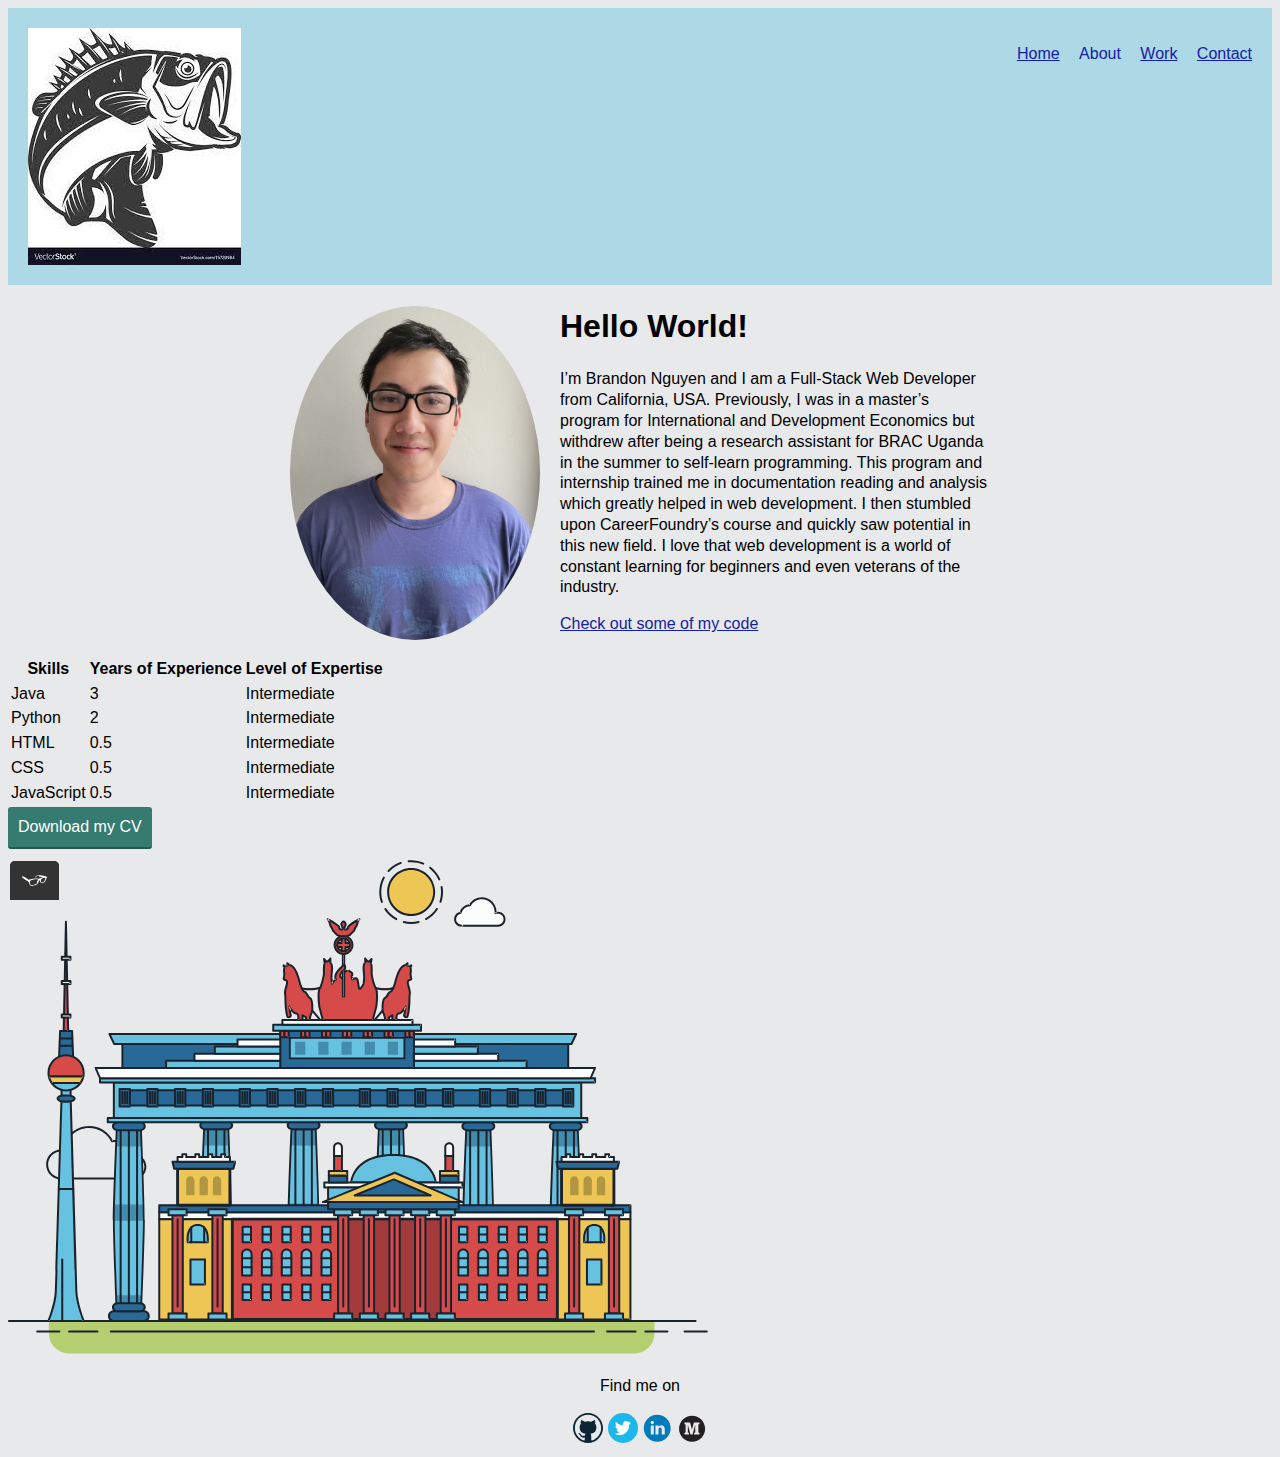
==== commit 64e8eab0: "added details" ====
--- a/about.html
+++ b/about.html
@@ -32,10 +32,18 @@
 
 
   <div class="profile">
-    <!-- Add your portrait here -->
-    <img src="img/portrait.jpg" class="profile__portrait" alt="Batman who Laughs Portrait">
+    <!-- Portrait Picture goes here -->
+    <img src="img/profile picture.jpg" class="profile__portrait" alt="Profile Picture">
     <h1>Hello World!</h1>
-    <p>My name is Brandon Nguyen. I am a <span>web</span> developer from California, USA.</p>
+    <p>
+      I’m Brandon Nguyen and I am a Full-Stack Web Developer from California, USA.
+      Previously, I was in a master’s program for International and Development Economics but withdrew after being a
+      research assistant for BRAC Uganda in the summer to self-learn programming.
+      This program and internship trained me in documentation reading and analysis which greatly helped in web
+      development.
+      I then stumbled upon CareerFoundry’s course and quickly saw potential in this new field.
+      I love that web development is a world of constant learning for beginners and even veterans of the industry.
+    </p>
     <a href="https://github.com/nguyenbrandon5303/">Check out some of my code</a>
   </div>
   <br>
@@ -60,18 +68,18 @@
       </tr>
       <tr>
         <td>HTML</td>
-        <td>0</td>
-        <td>Beginner</td>
+        <td>0.5</td>
+        <td>Intermediate</td>
       </tr>
       <tr>
         <td>CSS</td>
-        <td>0</td>
-        <td>Beginner</td>
+        <td>0.5</td>
+        <td>Intermediate</td>
       </tr>
       <tr>
         <td>JavaScript</td>
-        <td>0</td>
-        <td>Beginner</td>
+        <td>0.5</td>
+        <td>Intermediate</td>
       </tr>
     </tbody>
   </table>
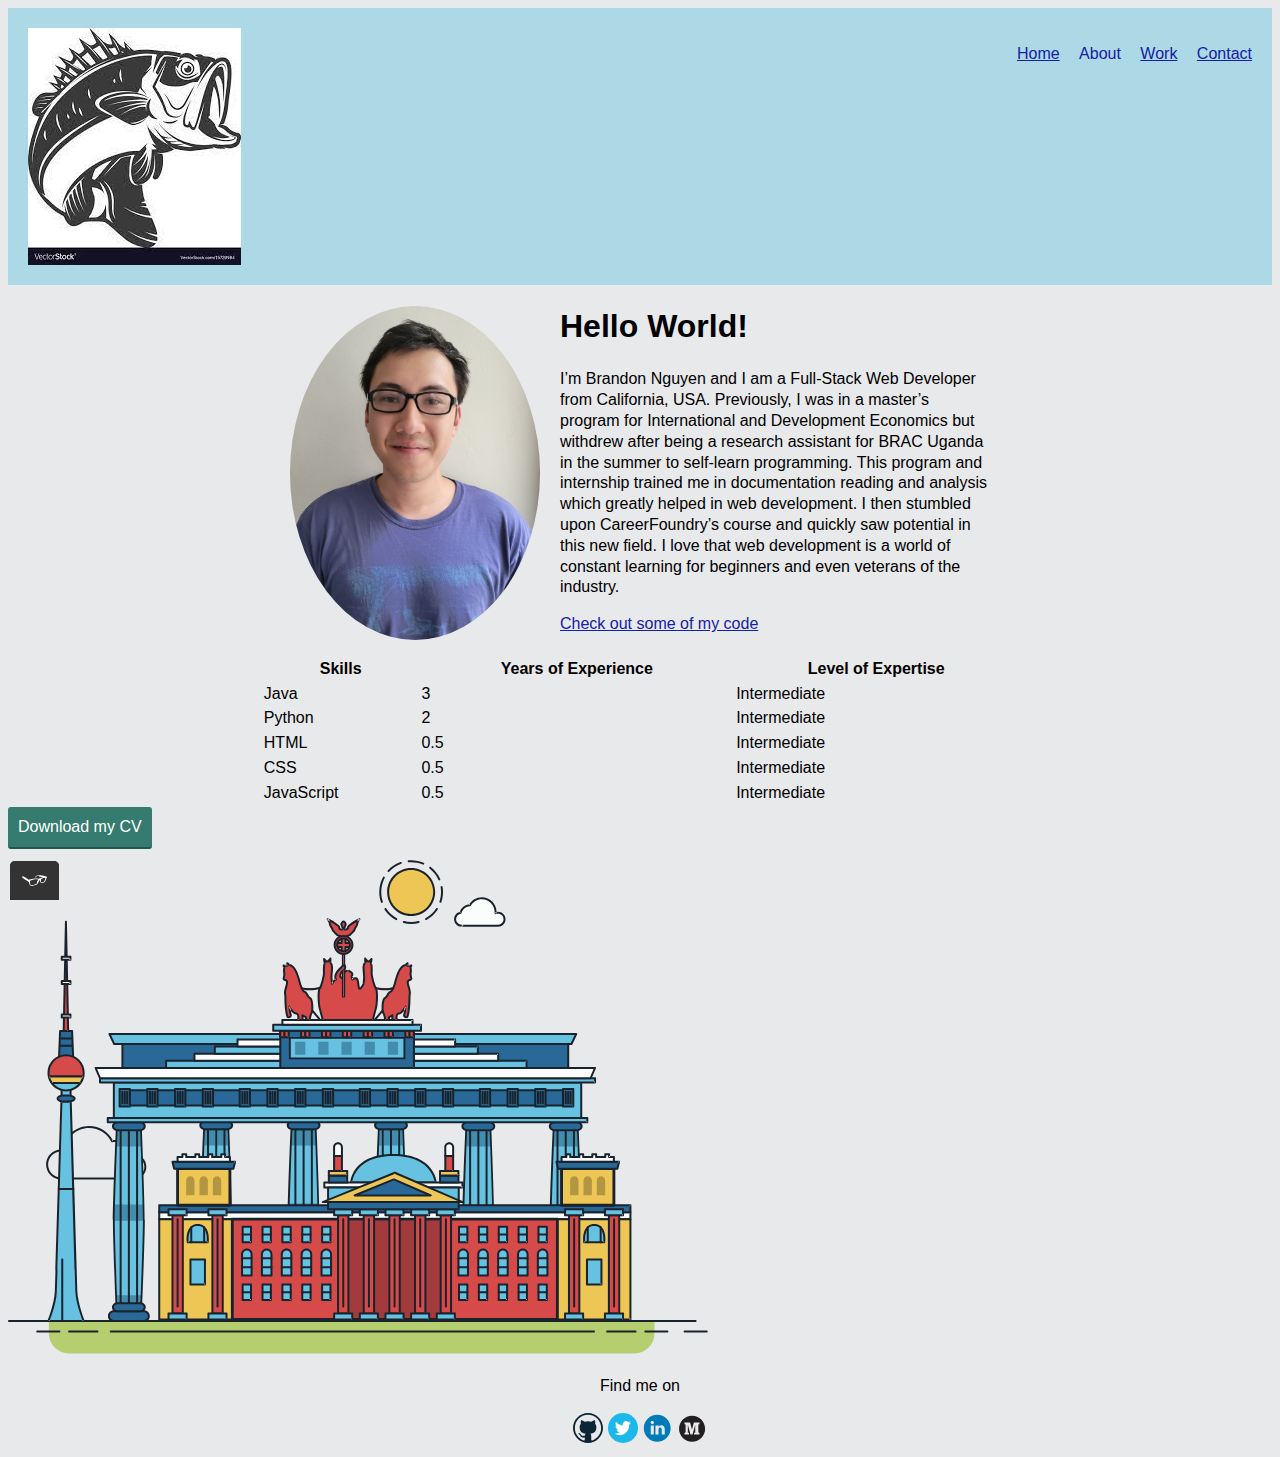
==== commit 568bc3a2: "alignment issues" ====
--- a/about.html
+++ b/about.html
@@ -47,7 +47,7 @@
     <a href="https://github.com/nguyenbrandon5303/">Check out some of my code</a>
   </div>
   <br>
-  <table>
+  <table class="center">
     <thead>
       <tr>
         <th>Skills</th>
--- a/css/style.production.css
+++ b/css/style.production.css
@@ -317,4 +317,9 @@
 
 ul.a {
   list-style-type: circle;
+}
+
+.center {
+  margin: auto;
+  width: 60%;
 }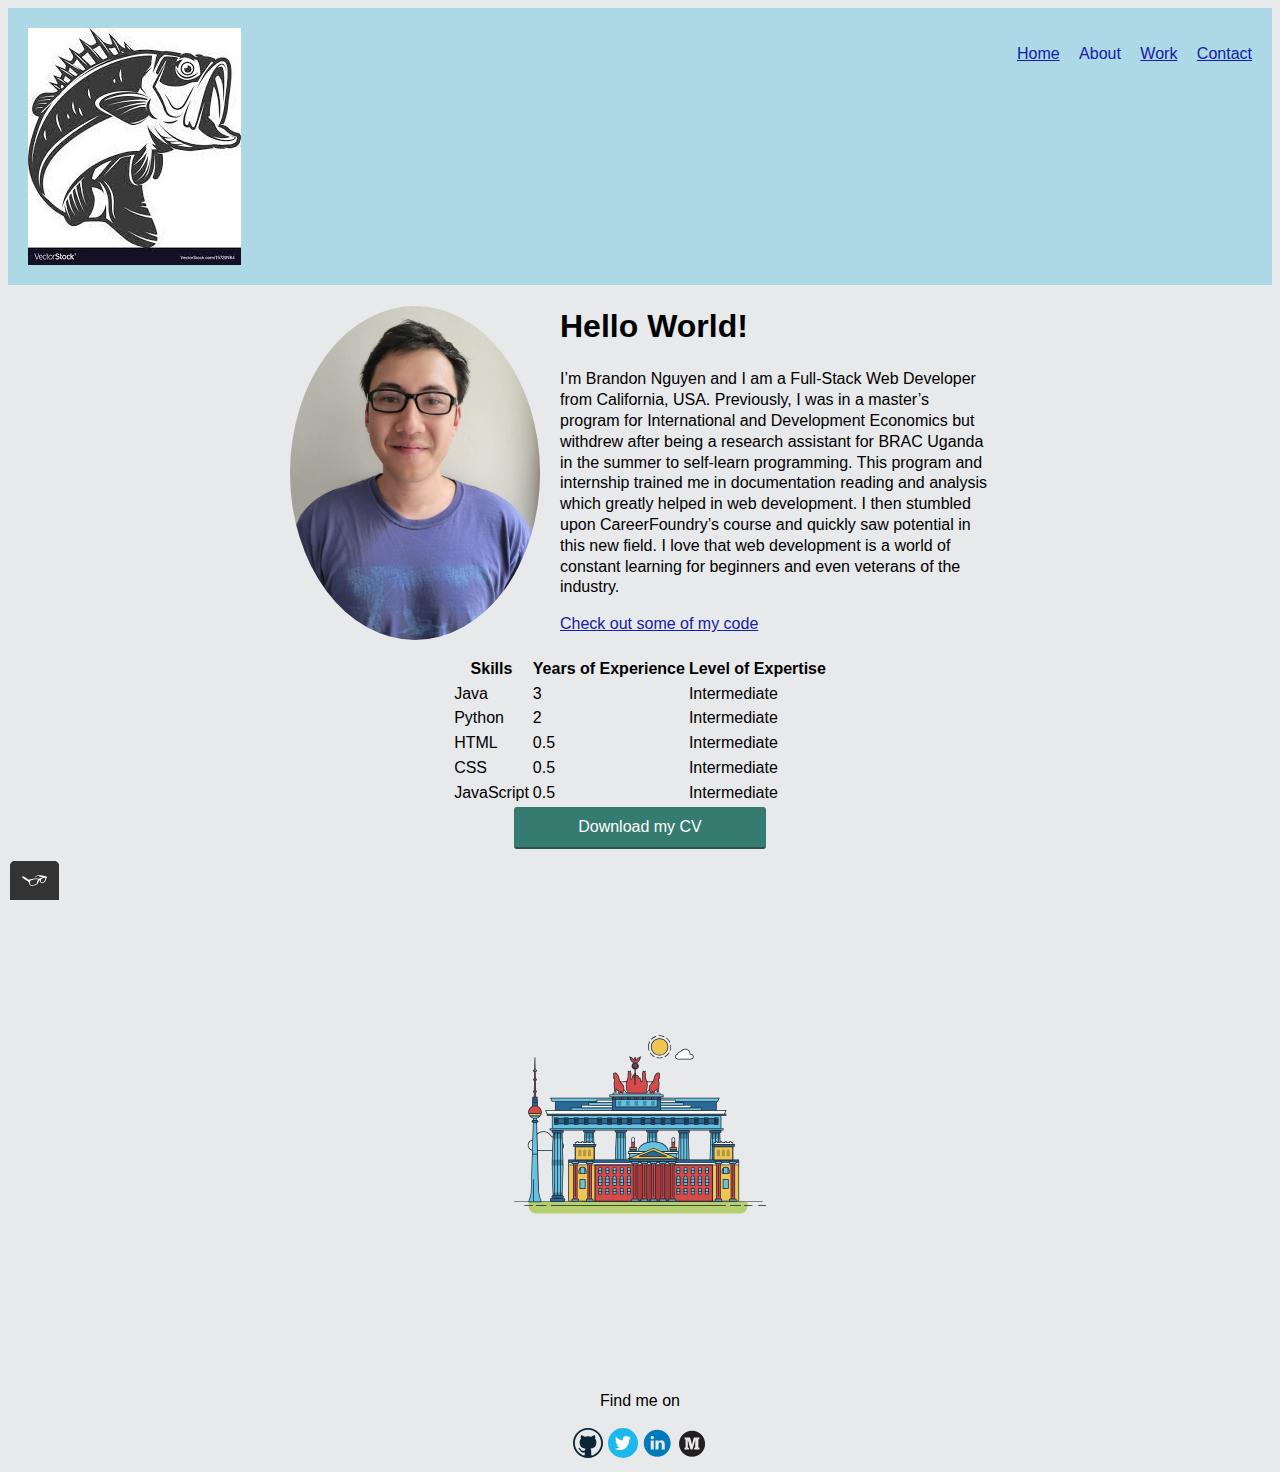
==== commit a9d1b1e9: "alignment fixed" ====
--- a/about.html
+++ b/about.html
@@ -47,7 +47,7 @@
     <a href="https://github.com/nguyenbrandon5303/">Check out some of my code</a>
   </div>
   <br>
-  <table class="center">
+  <table class="center-table">
     <thead>
       <tr>
         <th>Skills</th>
@@ -84,9 +84,9 @@
     </tbody>
   </table>
 
-  <a href="files/cv.pdf" class="button" download>Download my CV</a> <br>
+  <a href="files/cv.pdf" class="button center" download>Download my CV</a> <br>
 
-  <svg xmlns="http://www.w3.org/2000/svg" class="berlin-illustration" height="505" viewBox="0 0 700 505"
+  <svg xmlns="http://www.w3.org/2000/svg" class="berlin-illustration center" height="505" viewBox="0 0 700 505"
     xmlns:xlink="http://www.w3.org/1999/xlink">
     <defs>
       <polygon id="a" points=".06 231.917 .06 .929 688.717 .929 688.717 231.917" />
--- a/css/style.production.css
+++ b/css/style.production.css
@@ -319,7 +319,14 @@
   list-style-type: circle;
 }
 
+.center-table {
+  margin-left: auto;
+  margin-right: auto;
+}
+
 .center {
+  display: block;
+  text-align: center;
   margin: auto;
-  width: 60%;
+  width: 20%;
 }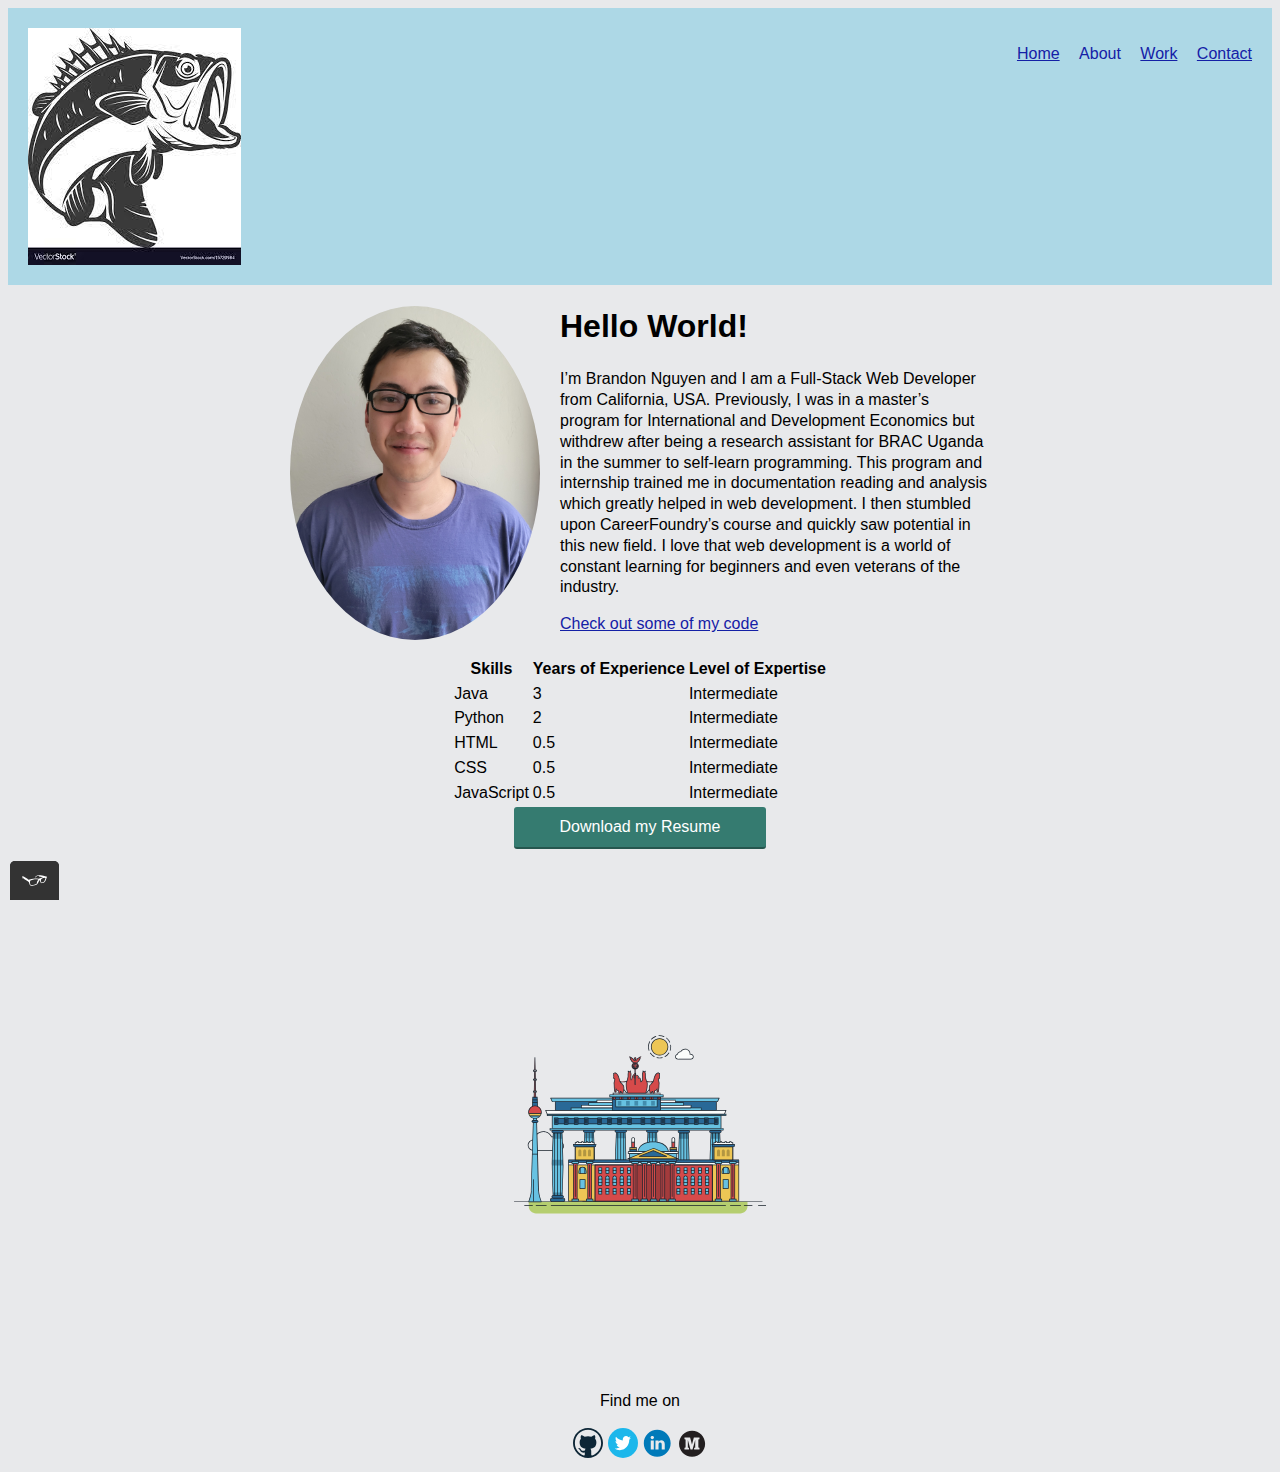
==== commit 91e53e22: "added resume" ====
--- a/about.html
+++ b/about.html
@@ -84,7 +84,7 @@
     </tbody>
   </table>
 
-  <a href="files/cv.pdf" class="button center" download>Download my CV</a> <br>
+  <a href="files/Nguyen-Brandon-Resume.pdf" class="button center" download>Download my Resume</a> <br>
 
   <svg xmlns="http://www.w3.org/2000/svg" class="berlin-illustration center" height="505" viewBox="0 0 700 505"
     xmlns:xlink="http://www.w3.org/1999/xlink">
--- a/css/style.production.css
+++ b/css/style.production.css
@@ -324,6 +324,10 @@
   margin-right: auto;
 }
 
+.center-form {
+  text-align: center;
+}
+
 .center {
   display: block;
   text-align: center;
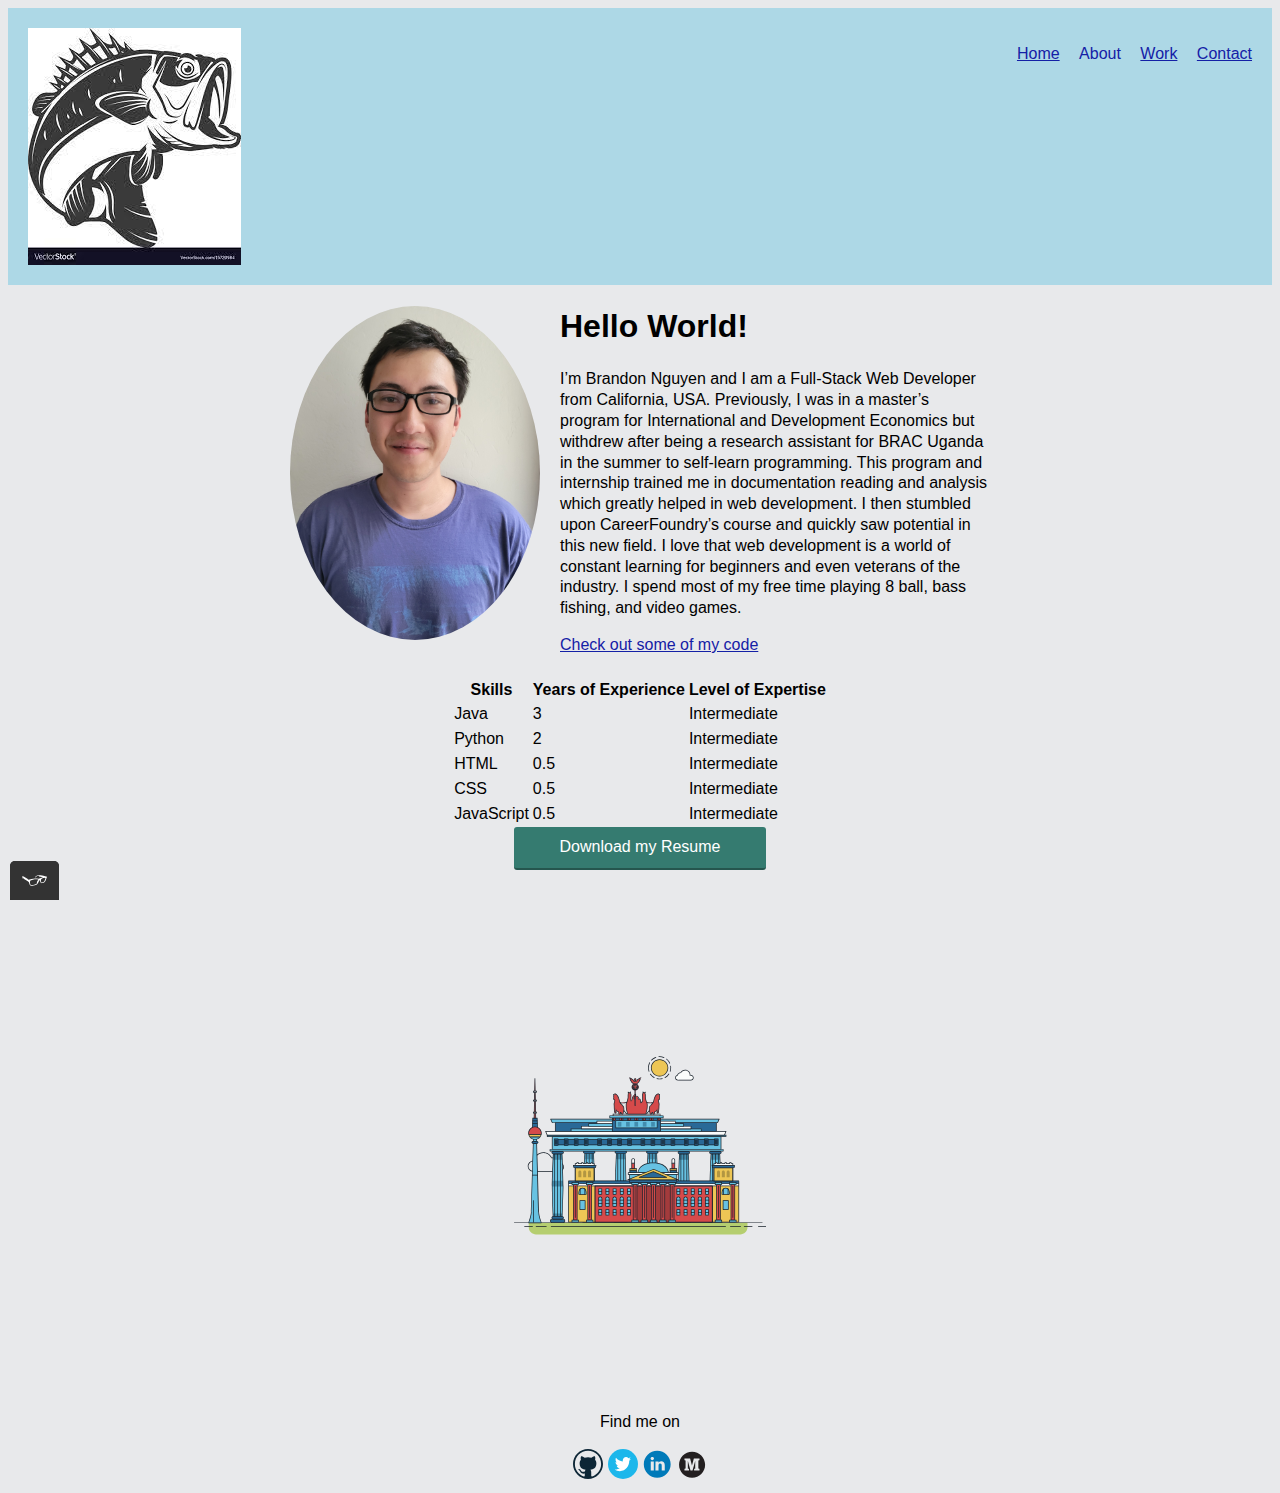
==== commit 07aa5257: "added hobbies to about" ====
--- a/about.html
+++ b/about.html
@@ -43,6 +43,7 @@
       development.
       I then stumbled upon CareerFoundry’s course and quickly saw potential in this new field.
       I love that web development is a world of constant learning for beginners and even veterans of the industry.
+      I spend most of my free time playing 8 ball, bass fishing, and video games.
     </p>
     <a href="https://github.com/nguyenbrandon5303/">Check out some of my code</a>
   </div>
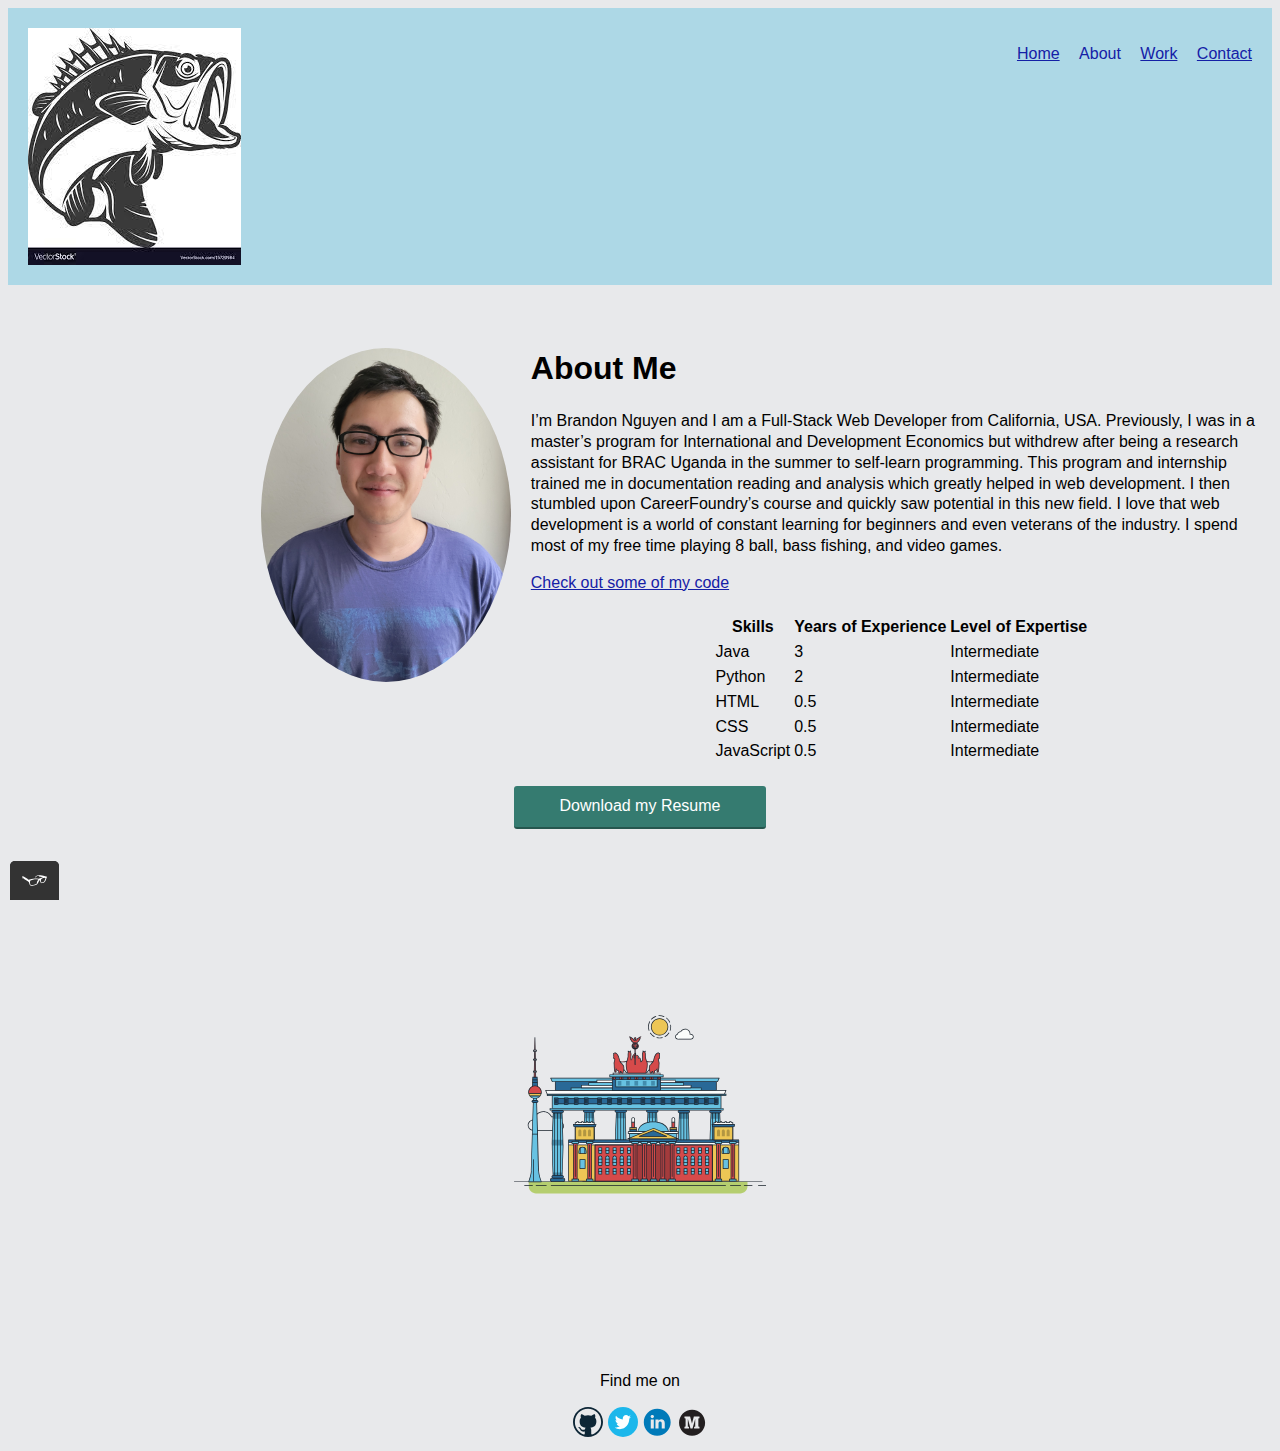
==== commit b6fa4779: "updated home page" ====
--- a/about.html
+++ b/about.html
@@ -34,7 +34,7 @@
   <div class="profile">
     <!-- Portrait Picture goes here -->
     <img src="img/profile picture.jpg" class="profile__portrait" alt="Profile Picture">
-    <h1>Hello World!</h1>
+    <h1>About Me</h1>
     <p>
       I’m Brandon Nguyen and I am a Full-Stack Web Developer from California, USA.
       Previously, I was in a master’s program for International and Development Economics but withdrew after being a
@@ -83,7 +83,7 @@
         <td>Intermediate</td>
       </tr>
     </tbody>
-  </table>
+  </table> <br>
 
   <a href="files/Nguyen-Brandon-Resume.pdf" class="button center" download>Download my Resume</a> <br>
 
--- a/css/style.production.css
+++ b/css/style.production.css
@@ -111,8 +111,8 @@
 }
 
 .profile {
-  max-width: 700px;
-  margin: 0 auto;
+  margin-top: 5%;
+  margin-left: 20%;
 }
 
 .profile__portrait {
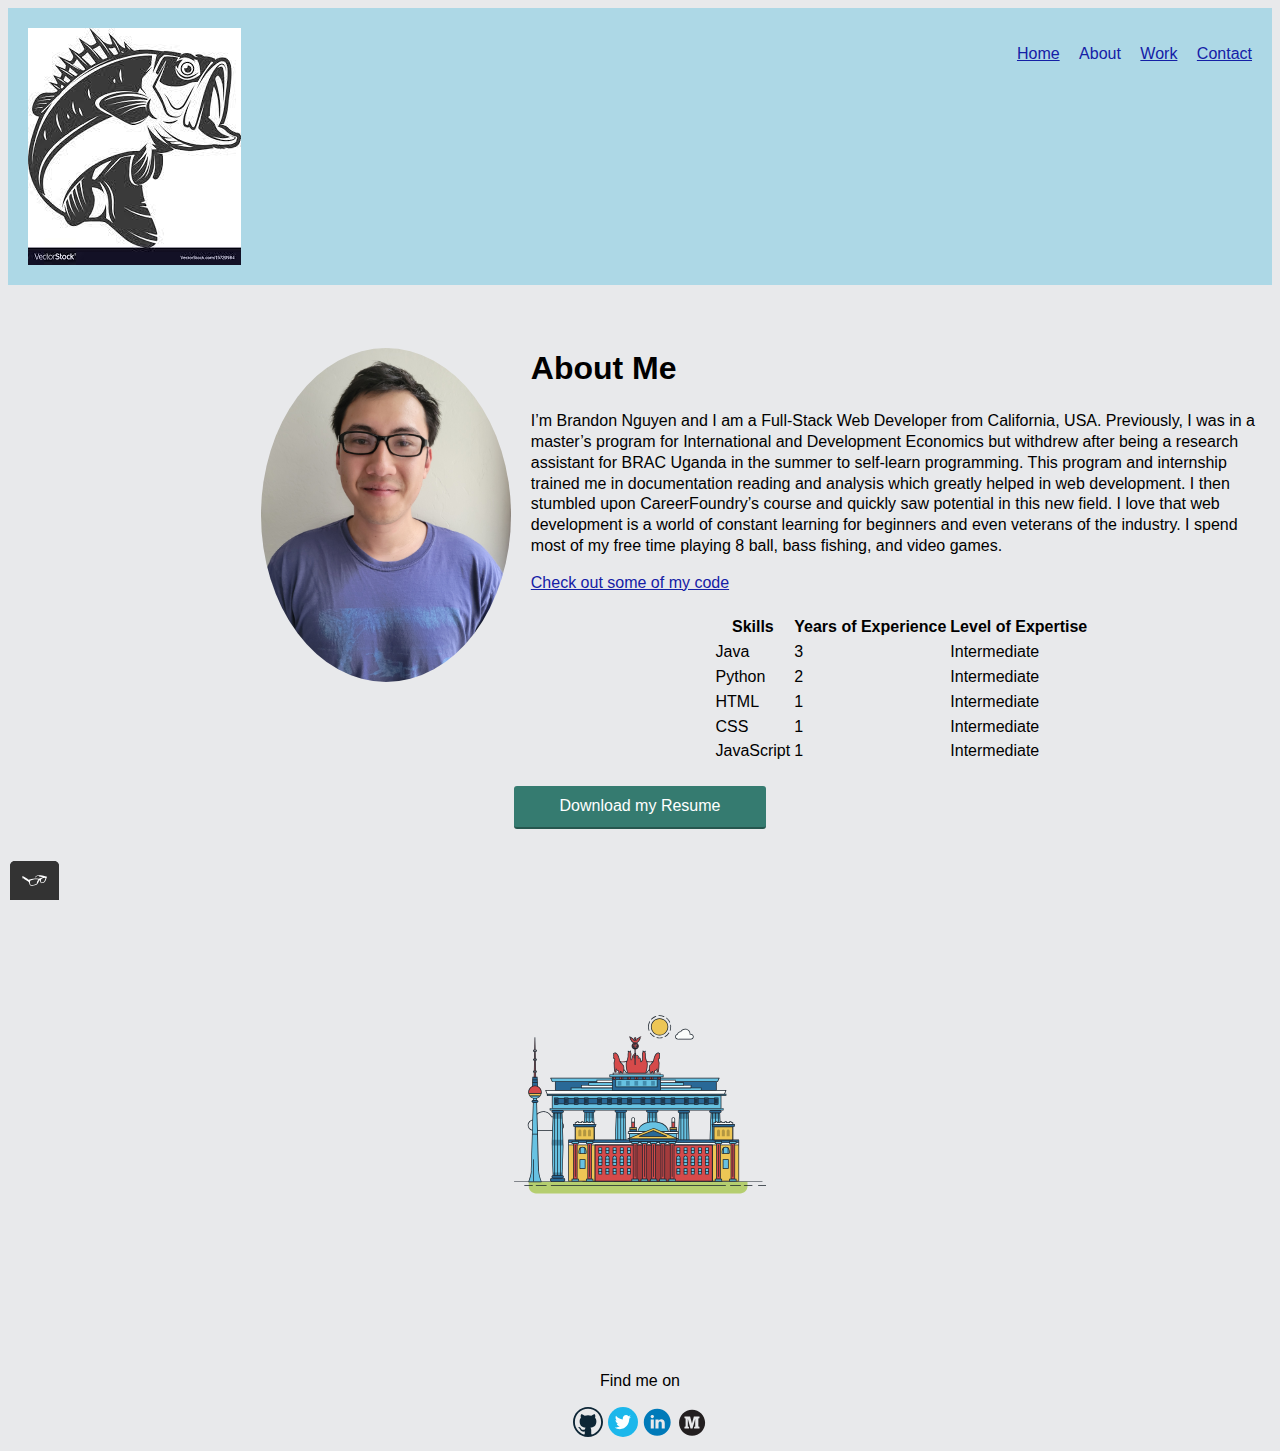
==== commit 7840ea6f: "updated years of experience" ====
--- a/about.html
+++ b/about.html
@@ -69,17 +69,17 @@
       </tr>
       <tr>
         <td>HTML</td>
-        <td>0.5</td>
+        <td>1</td>
         <td>Intermediate</td>
       </tr>
       <tr>
         <td>CSS</td>
-        <td>0.5</td>
+        <td>1</td>
         <td>Intermediate</td>
       </tr>
       <tr>
         <td>JavaScript</td>
-        <td>0.5</td>
+        <td>1</td>
         <td>Intermediate</td>
       </tr>
     </tbody>
